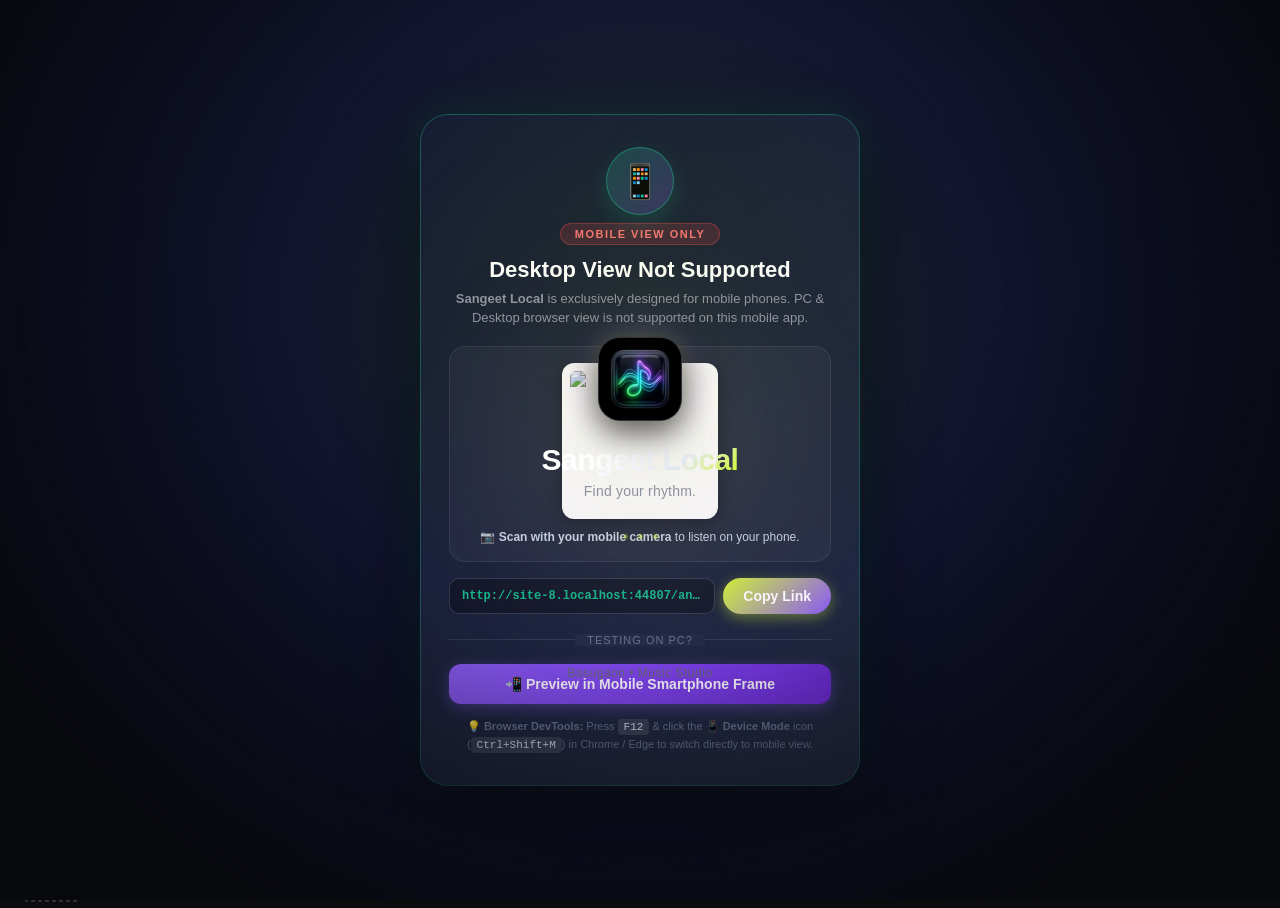
==== android-apk-project/app/src/main/assets/index.html @ 34d5d54e "feat(v2.0.0): 6s splash once per session, android media notification drawer, white timing bar, red b" ====
<!DOCTYPE html>
<html lang="en">

<head>
    <meta charset="UTF-8">
    <meta name="viewport" content="width=device-width, initial-scale=1.0">
    <title>Sangeet Local - Regional Music Player</title>
    <link rel="icon" type="image/png" href="icons/icon-192.png?v=10.0">
    <link rel="apple-touch-icon" href="icons/icon-192.png?v=10.0">
    <link rel="stylesheet" href="css/style.css?v=10.0">
    <link rel="manifest" href="manifest.json">
    <script>
        // Force refresh service worker caches immediately
        if ('serviceWorker' in navigator) {
            navigator.serviceWorker.getRegistrations().then(function (registrations) {
                for (var r of registrations) {
                    r.update();
                }
            });
        }
        // If splash was already shown once in this session, skip it completely
        if (sessionStorage.getItem("sangeet_splash_shown") === "true") {
            document.documentElement.classList.add("skip-splash");
        }
        // Immediate detection if running as Android APK
        (function () {
            var ua = navigator.userAgent || "";
            var isApk = ua.indexOf("SangeetLocalApp") !== -1 || window.location.href.indexOf("appassets.androidplatform.net") !== -1;
            if (isApk) {
                document.documentElement.classList.add("is-android-apk");
                window.addEventListener("DOMContentLoaded", function () {
                    document.body.classList.add("is-android-app");
                    var blocker = document.getElementById("desktopBlocker");
                    if (blocker) blocker.remove();
                });
            }
        })();
    </script>
</head>

<body class="theme-dark">

    <!-- ================= MODERN MINIMALIST SPLASH SCREEN ================= -->
    <div id="appSplashScreen" class="app-splash-screen" role="dialog" aria-modal="true"
        aria-label="Loading Sangeet Local">
        <div class="splash-ambient-glow glow-center"></div>

        <div class="splash-content">
            <!-- Sleek App Icon with Radiant Aura -->
            <div class="splash-logo-wrap">
                <div class="splash-logo-halo"></div>
                <div class="splash-logo-card">
                    <img src="icons/icon-192.png" alt="Sangeet Local" class="splash-app-icon" onerror="this.onerror=null; this.src='icons/icon-192.png';">
                </div>
            </div>

            <!-- App Title & Modern Subtitle -->
            <div class="splash-brand-group">
                <h1 class="splash-app-title">
                    <span class="splash-title-text">Sangeet Local</span>
                </h1>
                <p class="splash-tagline">Find your rhythm.</p>
            </div>

            <!-- Minimalist Pulse Loader -->
            <div class="splash-loader-area">
                <div class="splash-pulse-dots" aria-label="Loading Indicator">
                    <span class="p-dot p1"></span>
                    <span class="p-dot p2"></span>
                    <span class="p-dot p3"></span>
                </div>
            </div>

            <!-- Footer Location -->
            <div class="splash-footer">
                <div class="splash-location">Basugaon • Music Studio</div>
            </div>
        </div>
    </div>

    <!-- Floating button to exit simulated phone view on PC -->
    <button class="exit-frame-btn" id="btnExitMobileFrame">✕ Close Phone Simulator</button>

    <!-- Top App & Main Content Container -->
    <div class="app-layout">

        <!-- ================= MAIN VIEW ================= -->
        <main class="main-view">

            <!-- Mobile Top Header -->
            <header class="top-nav">
                <!-- Mobile Brand Name: Sangeet Local -->
                <div class="mobile-only-brand">
                    <span style="font-size: 20px;">🎵</span>
                    <span class="mobile-brand-name">Sangeet Local</span>
                </div>

                <div class="search-container">
                    <svg class="search-icon" viewBox="0 0 24 24">
                        <path fill="currentColor"
                            d="M15.5 14h-.79l-.28-.27A6.471 6.471 0 0 0 16 9.5 6.5 6.5 0 1 0 9.5 16c1.61 0 3.09-.59 4.23-1.57l.27.28v.79l5 4.99L20.49 19l-4.99-5zm-6 0C7.01 14 5 11.99 5 9.5S7.01 5 9.5 5 14 7.01 14 9.5 11.99 14 9.5 14z" />
                    </svg>
                    <input type="text" class="search-input" id="globalSearchInput"
                        placeholder="Search songs, artists, albums, or genres...">
                    <button class="search-clear-btn" id="btnSearchClear">✕</button>
                </div>

                <div class="header-actions">
                    <!-- Clean header: Theme and EQ moved to dedicated Menu view -->
                </div>
            </header>

            <!-- Scrollable Content Body -->
            <div class="content-body" id="contentBody">

                <!-- Dynamic Views Swapped by JS:
                     view-home, view-library, view-liked, view-playlist, view-search -->

                <div id="viewContainer">
                    <!-- Populated dynamically via ui.js -->
                </div>

            </div>

        </main>

    </div>

    <!-- ================= MOBILE BOTTOM NAVIGATION BAR ================= -->
    <nav class="mobile-bottom-nav" id="mobileBottomNav">
        <div class="mobile-nav-item active" data-view="home">
            <svg viewBox="0 0 24 24">
                <path fill="currentColor" d="M10 20v-6h4v6h5v-8h3L12 3 2 12h3v8z" />
            </svg>
            <span>Home</span>
        </div>
        <div class="mobile-nav-item" data-view="search">
            <svg viewBox="0 0 24 24">
                <path fill="currentColor"
                    d="M15.5 14h-.79l-.28-.27A6.471 6.471 0 0 0 16 9.5 6.5 6.5 0 1 0 9.5 16c1.61 0 3.09-.59 4.23-1.57l.27.28v.79l5 4.99L20.49 19l-4.99-5zm-6 0C7.01 14 5 11.99 5 9.5S7.01 5 9.5 5 14 7.01 14 9.5 11.99 14 9.5 14z" />
            </svg>
            <span>Search</span>
        </div>
        <div class="mobile-nav-item" data-view="library">
            <svg viewBox="0 0 24 24">
                <path fill="currentColor"
                    d="M4 6H2v14c0 1.1.9 2 2 2h14v-2H4V6zm16-4H8c-1.1 0-2 .9-2 2v12c0 1.1.9 2 2 2h12c1.1 0 2-.9 2-2V4c0-1.1-.9-2-2-2zm0 14H8V4h12v12z" />
            </svg>
            <span>Library</span>
        </div>
        <div class="mobile-nav-item" data-view="liked">
            <svg viewBox="0 0 24 24">
                <path fill="currentColor"
                    d="M12 21.35l-1.45-1.32C5.4 15.36 2 12.28 2 8.5 2 5.42 4.42 3 7.5 3c1.74 0 3.41.81 4.5 2.09C13.09 3.81 14.76 3 16.5 3 19.58 3 22 5.42 22 8.5c0 3.78-3.4 6.86-8.55 11.54L12 21.35z" />
            </svg>
            <span>Liked</span>
        </div>
        <div class="mobile-nav-item" data-view="menu">
            <svg viewBox="0 0 24 24">
                <path fill="currentColor" d="M3 18h18v-2H3v2zm0-5h18v-2H3v2zm0-7v2h18V6H3z" />
            </svg>
            <span>Menu</span>
        </div>
    </nav>

    <!-- ================= BOTTOM PERSISTENT MUSIC PLAYER ================= -->
    <footer class="music-player-bar">

        <!-- Glowing Flowing Sound Wave Ribbon for Mobile View -->
        <div class="mobile-player-wave-wrap" id="mobilePlayerWaveWrap">
            <canvas class="mobile-wave-canvas" id="mobileWaveCanvas" width="400" height="24"></canvas>
            <div class="mobile-wave-beam"></div>
        </div>

        <!-- Player Left: Song Info & Like -->
        <div class="player-left">
            <div class="player-cover-wrap" id="playerCoverWrap">
                <div class="player-cover-glow-ring"></div>
                <img src="data:image/svg+xml,<svg xmlns='http://www.w3.org/2000/svg' width='100' height='100'><rect width='100%' height='100%' fill='%231e293b'/><text x='50%' y='55%' font-size='40' fill='%23fff' text-anchor='middle' dominant-baseline='middle'>♫</text></svg>"
                    alt="Album Cover" class="player-cover" id="playerCoverImg">
            </div>
            <div class="player-info">
                <div class="player-title-row">
                    <div class="player-title" id="playerSongTitle">No song playing</div>
                    <!-- Animated Music Wave Bars (Active when song is playing) -->
                    <div class="mobile-sound-wave" id="mobileSoundWave" title="Music Playing Wave">
                        <span class="sw-bar sw-1"></span>
                        <span class="sw-bar sw-2"></span>
                        <span class="sw-bar sw-3"></span>
                        <span class="sw-bar sw-4"></span>
                        <span class="sw-bar sw-5"></span>
                    </div>
                </div>
                <div class="player-artist" id="playerSongArtist">Select a song from library</div>
            </div>
            <button class="player-like-btn" id="playerLikeBtn" title="Like Song">♥</button>
            <button class="btn-control" id="playerLyricsBtn" title="Show Lyrics"
                style="font-size: 13px; font-weight: 700;">MIC</button>
        </div>

        <!-- Player Center: Playback Controls & Timeline -->
        <div class="player-center">
            <div class="player-controls">
                <button class="btn-control" id="btnShuffle" title="Shuffle (S)">🔀</button>
                <button class="btn-control" id="btnPrevious" title="Previous (P)">⏮</button>
                <button class="btn-play-pause" id="btnPlayPause" title="Play/Pause (Space)">▶</button>
                <button class="btn-control" id="btnNext" title="Next (N)">⏭</button>
                <button class="btn-control" id="btnRepeat" title="Repeat (R)">🔁</button>
            </div>

            <div class="player-progress-row">
                <span class="time-stamp" id="currentTimeText">0:00</span>
                <div class="progress-bar-wrap" id="progressBarWrap">
                    <div class="progress-fill" id="progressFill">
                        <div class="progress-thumb"></div>
                    </div>
                </div>
                <span class="time-stamp" id="totalDurationText">0:00</span>
            </div>
        </div>

        <!-- Player Right: Visualizer, Volume, Speed, Queue, Fullscreen -->
        <div class="player-right">
            <!-- Mini live visualizer -->
            <canvas class="mini-visualizer-canvas" id="miniVisualizerCanvas" width="60" height="24"></canvas>

            <button class="btn-control" id="btnPlaybackSpeed" title="Speed"
                style="font-size: 12px; font-weight: 700; width: 38px;">1.0x</button>

            <button class="btn-control" id="btnQueueToggle" title="Queue">
                <span>📑</span>
                <span id="queueBadge" style="font-size: 10px; margin-left: 2px;"></span>
            </button>

            <!-- Volume Control -->
            <div class="volume-wrap">
                <button class="btn-control" id="btnMute" title="Mute (M)" style="font-size: 16px;">🔊</button>
                <input type="range" class="volume-slider" id="volumeSlider" min="0" max="1" step="0.01" value="0.8">
            </div>

            <!-- Fullscreen Expanded Player -->
            <button class="btn-control" id="btnFullscreenPlayer" title="Fullscreen Now Playing">⛶</button>
        </div>

    </footer>

    <!-- ================= MODALS & DRAWERS ================= -->

    <!-- 1. EQUALIZER MODAL -->
    <div class="modal-overlay" id="equalizerModal">
        <div class="modal-content" style="max-width: 500px;">
            <div class="modal-header">
                <h3 class="modal-title">Audio Equalizer & Sound FX</h3>
                <button class="modal-close-btn" data-close-modal="equalizerModal">✕</button>
            </div>

            <div class="form-group" style="margin-bottom: 24px;">
                <label class="form-label">Presets</label>
                <select class="form-select" id="eqPresetSelect">
                    <option value="Flat">Flat / Standard</option>
                    <option value="Bass Boost">Bass Boost (Heavy Punch)</option>
                    <option value="Treble Boost">Treble Boost (Bright & Crisp)</option>
                    <option value="Indian Classical">Indian Classical / Vocal Warmth</option>
                    <option value="Electronic">Electronic / EDM</option>
                    <option value="Rock">Rock / Live Band</option>
                    <option value="Vocal">Vocal Clarity</option>
                </select>
            </div>

            <!-- 5 Band Sliders -->
            <div
                style="display: flex; justify-content: space-between; align-items: flex-end; height: 180px; padding: 0 16px 20px 16px;">
                <div style="display: flex; flex-direction: column; align-items: center; gap: 8px;">
                    <input type="range" class="volume-slider" id="eqBand0" min="-12" max="12" step="1" value="0"
                        style="writing-mode: bt-lr; -webkit-appearance: slider-vertical; width: 8px; height: 130px;">
                    <span style="font-size: 11px; color: var(--text-dim);">60Hz</span>
                </div>
                <div style="display: flex; flex-direction: column; align-items: center; gap: 8px;">
                    <input type="range" class="volume-slider" id="eqBand1" min="-12" max="12" step="1" value="0"
                        style="writing-mode: bt-lr; -webkit-appearance: slider-vertical; width: 8px; height: 130px;">
                    <span style="font-size: 11px; color: var(--text-dim);">250Hz</span>
                </div>
                <div style="display: flex; flex-direction: column; align-items: center; gap: 8px;">
                    <input type="range" class="volume-slider" id="eqBand2" min="-12" max="12" step="1" value="0"
                        style="writing-mode: bt-lr; -webkit-appearance: slider-vertical; width: 8px; height: 130px;">
                    <span style="font-size: 11px; color: var(--text-dim);">1kHz</span>
                </div>
                <div style="display: flex; flex-direction: column; align-items: center; gap: 8px;">
                    <input type="range" class="volume-slider" id="eqBand3" min="-12" max="12" step="1" value="0"
                        style="writing-mode: bt-lr; -webkit-appearance: slider-vertical; width: 8px; height: 130px;">
                    <span style="font-size: 11px; color: var(--text-dim);">4kHz</span>
                </div>
                <div style="display: flex; flex-direction: column; align-items: center; gap: 8px;">
                    <input type="range" class="volume-slider" id="eqBand4" min="-12" max="12" step="1" value="0"
                        style="writing-mode: bt-lr; -webkit-appearance: slider-vertical; width: 8px; height: 130px;">
                    <span style="font-size: 11px; color: var(--text-dim);">12kHz</span>
                </div>
            </div>

            <div style="display: flex; justify-content: flex-end; margin-top: 16px;">
                <button class="btn-primary" data-close-modal="equalizerModal">Apply</button>
            </div>
        </div>
    </div>

    <!-- 4. QUEUE DRAWER -->
    <div class="modal-overlay" id="queueDrawerModal">
        <div class="modal-content queue-drawer-content">
            <div class="modal-header">
                <h3 class="modal-title">Play Queue</h3>
                <div style="display: flex; gap: 8px;">
                    <button class="btn-secondary" id="btnClearQueue"
                        style="padding: 4px 10px; font-size: 12px;">Clear</button>
                    <button class="modal-close-btn" data-close-modal="queueDrawerModal">✕</button>
                </div>
            </div>

            <div id="queueListContainer"
                style="max-height: 360px; overflow-y: auto; display: flex; flex-direction: column; gap: 6px;">
                <!-- Queue items populated by ui.js -->
            </div>
        </div>
    </div>

    <!-- 5. FULLSCREEN NOW PLAYING OVERLAY (v2.0.0 MOBILE STUDIO) -->
    <div class="fullscreen-player" id="fullscreenPlayer">
        <div class="fs-bg-blur" id="fsBgBlur"></div>
        <div class="fs-ambient-glow"></div>

        <!-- Top Navigation Header -->
        <div class="fs-header">
            <button class="fs-btn-icon" id="btnCloseFullscreen" title="Close Now Playing">
                <svg viewBox="0 0 24 24" width="26" height="26"><path fill="currentColor" d="M7.41 8.59L12 13.17l4.59-4.58L18 10l-6 6-6-6 1.41-1.41z"/></svg>
            </button>
            <div class="fs-header-center">
                <span class="fs-header-tag">PLAYING FROM LIBRARY</span>
                <span class="fs-header-badge" id="fsGenreBadge">🎵 SANGEET v2.0.0</span>
            </div>
            <button class="fs-btn-icon" id="fsBtnOpenEq" title="Audio Equalizer">
                <svg viewBox="0 0 24 24" width="22" height="22"><path fill="currentColor" d="M3 17v2h6v-2H3zM3 5v2h10V5H3zm10 16v-2h8v-2h-8v-2h-2v6h2zM7 9v2H3v2h4v2h2V9H7zm14 4v-2H11v2h10zm-6-4h2V7h4V5h-4V3h-2v6z"/></svg>
            </button>
        </div>

        <!-- Main Content Area -->
        <div class="fs-main-content">
            <!-- Hero Album Artwork Card -->
            <div class="fs-artwork-card" id="fsArtworkCard">
                <div class="fs-artwork-halo"></div>
                <img src="icons/icon-192.png" alt="Album Cover" class="fs-cover-art" id="fsCoverArt">
                <!-- Floating Sound Wave Visualizer on Artwork -->
                <div class="fs-artwork-equalizer" id="fsArtworkEqualizer">
                    <span class="fs-eq-bar bar-1"></span>
                    <span class="fs-eq-bar bar-2"></span>
                    <span class="fs-eq-bar bar-3"></span>
                    <span class="fs-eq-bar bar-4"></span>
                    <span class="fs-eq-bar bar-5"></span>
                    <span class="fs-eq-bar bar-6"></span>
                    <span class="fs-eq-bar bar-7"></span>
                </div>
            </div>

            <!-- Track Info & Heart Row -->
            <div class="fs-info-row">
                <div class="fs-info-text">
                    <h2 class="fs-title" id="fsSongTitle">Song Title</h2>
                    <p class="fs-artist" id="fsSongArtist">Artist Name</p>
                </div>
                <button class="fs-like-btn" id="fsLikeBtn" title="Like Song">♥</button>
            </div>

            <!-- Interactive Scrubber Timeline Deck -->
            <div class="fs-scrubber-deck">
                <div class="fs-progress-wrap" id="fsProgressBarWrap">
                    <div class="fs-progress-fill" id="fsProgressFill">
                        <div class="fs-progress-thumb" id="fsProgressThumb"></div>
                    </div>
                </div>
                <div class="fs-timestamps">
                    <span class="fs-time" id="fsCurrentTimeText">0:00</span>
                    <span class="fs-time" id="fsDurationText">0:00</span>
                </div>
            </div>

            <!-- Master Playback Control Deck -->
            <div class="fs-controls-deck">
                <button class="fs-ctrl-btn fs-btn-subtle" id="fsBtnShuffle" title="Shuffle">
                    <svg viewBox="0 0 24 24" width="22" height="22"><path fill="currentColor" d="M10.59 9.17L5.41 4 4 5.41l5.17 5.17 1.42-1.41zM14.5 4l2.04 2.04L4 18.59 5.41 20 17.96 7.46 20 9.5V4h-5.5zm.33 9.41l-1.41 1.41 3.13 3.13L14.5 20H20v-5.5l-2.04 2.04-3.13-3.13z"/></svg>
                </button>
                <button class="fs-ctrl-btn fs-btn-prev" id="fsBtnPrevious" title="Previous">
                    <svg viewBox="0 0 24 24" width="28" height="28"><path fill="currentColor" d="M6 6h2v12H6zm3.5 6l8.5 6V6z"/></svg>
                </button>
                <button class="fs-ctrl-btn fs-btn-play-hero" id="fsBtnPlayPause" title="Play/Pause">
                    <span class="fs-play-icon">▶</span>
                </button>
                <button class="fs-ctrl-btn fs-btn-next" id="fsBtnNext" title="Next">
                    <svg viewBox="0 0 24 24" width="28" height="28"><path fill="currentColor" d="M6 18l8.5-6L6 6v12zM16 6v12h2V6h-2z"/></svg>
                </button>
                <button class="fs-ctrl-btn fs-btn-subtle" id="fsBtnRepeat" title="Repeat">
                    <svg viewBox="0 0 24 24" width="22" height="22"><path fill="currentColor" d="M7 7h10v3l4-4-4-4v3H5v6h2V7zm10 10H7v-3l-4 4 4 4v-3h12v-6h-2v4z"/></svg>
                </button>
            </div>

            <!-- Bottom Actions Bar: Speed, Lyrics, Queue, Volume -->
            <div class="fs-actions-bar">
                <button class="fs-action-pill" id="fsBtnSpeed" title="Speed">
                    <span>⚡</span>
                    <span id="fsSpeedText">1.0x</span>
                </button>
                <button class="fs-action-pill" id="fsBtnLyricsToggle" title="Lyrics">
                    <span>🎤</span>
                    <span>Lyrics</span>
                </button>
                <button class="fs-action-pill" id="fsBtnQueueToggle" title="Queue">
                    <span>📑</span>
                    <span>Queue</span>
                </button>
            </div>
        </div>

        <!-- Slide-up Lyrics Sheet Modal inside Fullscreen Player -->
        <div class="fs-lyrics-sheet" id="fsLyricsSheet">
            <div class="fs-lyrics-sheet-handle" id="fsLyricsSheetHandle"></div>
            <div class="fs-lyrics-header">
                <h3>Song Lyrics</h3>
                <button class="fs-lyrics-close" id="btnCloseLyricsSheet">✕</button>
            </div>
            <div class="fs-lyrics-scroll">
                <div class="fs-lyrics-text" id="fsLyricsText">No lyrics available for this song.</div>
            </div>
        </div>

        <canvas class="fs-visualizer-canvas" id="fsVisualizerCanvas"></canvas>
    </div>

    <!-- 6. MOBILE CONNECT QR CODE MODAL -->
    <div class="modal-overlay" id="mobileConnectModal">
        <div class="modal-content" style="max-width: 440px; text-align: center;">
            <div class="modal-header">
                <h3 class="modal-title" style="display: flex; align-items: center; gap: 8px;">
                    <span>📱</span>
                    <span>Open on Mobile Phone</span>
                </h3>
                <button class="modal-close-btn" data-close-modal="mobileConnectModal">✕</button>
            </div>

            <!-- Mode description -->
            <div
                style="background: rgba(16, 185, 129, 0.1); border: 1px solid rgba(16, 185, 129, 0.25); border-radius: var(--radius-md); padding: 12px; margin-bottom: 18px; text-align: left; font-size: 13px;">
                <div style="font-weight: 700; color: var(--primary); margin-bottom: 4px;">📶 Method 1: On Same Home
                    Wi-Fi</div>
                <div style="color: var(--text-muted);">Connect your phone to the same Wi-Fi and scan the QR code below:
                </div>
            </div>

            <!-- QR Code Box -->
            <div
                style="background: #ffffff; padding: 14px; border-radius: 12px; display: inline-block; margin-bottom: 16px; box-shadow: 0 8px 24px rgba(0,0,0,0.5);">
                <img id="mobileQrCodeImg" src="" alt="Mobile Link QR Code"
                    style="width: 180px; height: 180px; display: block; border-radius: 6px;">
            </div>

            <!-- URL Box with Copy Button -->
            <div style="display: flex; gap: 8px; margin-bottom: 20px;">
                <input type="text" class="form-input" id="mobileUrlInput" readonly
                    style="font-family: monospace; font-weight: 700; text-align: center; font-size: 14px; color: var(--primary);">
                <button class="btn-primary" id="btnCopyMobileUrl" style="white-space: nowrap;">Copy Link</button>
            </div>

            <!-- Mobile Data / Outside Wi-Fi Guide -->
            <div
                style="background: rgba(255, 255, 255, 0.04); border: 1px solid var(--border-color); border-radius: 10px; padding: 14px; font-size: 12px; color: var(--text-main); text-align: left; line-height: 1.6; margin-bottom: 14px;">
                <div style="font-weight: 700; color: #f59e0b; margin-bottom: 4px;">🌐 Method 2: On Mobile Data (4G / 5G
                    / Anywhere)</div>
                <div style="color: var(--text-muted); margin-bottom: 6px;">If your phone is NOT on the same Wi-Fi:</div>
                <ol style="margin-left: 18px; color: var(--text-muted);">
                    <li>On PC, double-click: <code
                            style="color: var(--primary); font-weight: 700;">start-mobile-internet.bat</code></li>
                    <li>It generates a free worldwide link: <code
                            style="color: #60a5fa;">https://*.trycloudflare.com</code></li>
                    <li>Open that link on your phone over Mobile Data!</li>
                </ol>
            </div>

            <div
                style="background: rgba(255, 255, 255, 0.03); border-radius: 8px; padding: 10px; font-size: 11px; color: var(--text-dim); text-align: left; line-height: 1.5;">
                💡 <strong>PWA Install:</strong> In Safari tap <em>Share &rarr; Add to Home Screen</em>, or in Chrome
                tap <em>Install App</em> to use Sangeet like a native mobile app!
            </div>
        </div>
    </div>

    <!-- 7. SONG DETAILS BOTTOM SHEET (MOBILE VIEW) -->
    <div class="modal-overlay song-details-sheet-overlay" id="songDetailsModal">
        <div class="modal-content song-details-card">
            <div class="details-drag-handle"></div>
            <div class="song-details-header">
                <div class="details-cover-wrap">
                    <img src="icons/icon-192.png" id="detailsCoverImg" alt="Album Art" class="details-cover-img"
                        onerror="this.onerror=null; this.src='icons/icon-192.png';">
                    <button class="details-play-fab" id="btnDetailsPlayFab" title="Play">▶</button>
                </div>
                <div class="details-header-meta">
                    <h3 class="details-song-title" id="detailsSongTitle">Song Title</h3>
                    <p class="details-song-artist" id="detailsSongArtist">Artist Name</p>
                    <div class="details-badges-row">
                        <span class="details-pill" id="detailsGenreBadge">Genre</span>
                        <span class="details-pill" id="detailsDurationBadge">0:00</span>
                    </div>
                </div>
                <button class="modal-close-btn" data-close-modal="songDetailsModal">✕</button>
            </div>
            
            <div class="song-details-grid">
                <div class="detail-item">
                    <span class="detail-label">Album</span>
                    <span class="detail-value" id="detailsAlbumText">-</span>
                </div>
                <div class="detail-item">
                    <span class="detail-label">Year / Released</span>
                    <span class="detail-value" id="detailsYearText">-</span>
                </div>
                <div class="detail-item">
                    <span class="detail-label">Format</span>
                    <span class="detail-value" id="detailsFormatText">MP3 Audio</span>
                </div>
                <div class="detail-item">
                    <span class="detail-label">File Size</span>
                    <span class="detail-value" id="detailsSizeText">-</span>
                </div>
            </div>

            <div class="song-details-actions">
                <button class="btn-primary details-action-btn" id="btnDetailsPlayNow">
                    <span>▶ Play Now</span>
                </button>
                <button class="btn-secondary details-action-btn" id="btnDetailsLike">
                    <span id="detailsLikeHeart">♥</span> <span id="detailsLikeLabel">Like</span>
                </button>
                <button class="btn-secondary details-action-btn" id="btnDetailsAddToQueue">
                    <span>📑 Add to Queue</span>
                </button>
            </div>
        </div>
    </div>

    <!-- ================= DESKTOP PC BLOCKER OVERLAY ================= -->
    <!-- Displayed ONLY on Desktop PC screens (> 768px). Blocks desktop view since GitHub App is exclusively mobile view! -->
    <div id="desktopBlocker" class="desktop-blocker">
        <div class="blocker-card">
            <div class="blocker-header">
                <div class="blocker-icon-wrap">
                    <span style="font-size: 34px;">📱</span>
                </div>
                <span class="blocker-badge">MOBILE VIEW ONLY</span>
            </div>

            <h2 class="blocker-title">Desktop View Not Supported</h2>
            <p class="blocker-subtitle">
                <strong>Sangeet Local</strong> is exclusively designed for mobile phones. PC & Desktop browser view is
                not supported on this mobile app.
            </p>

            <!-- QR Code Box -->
            <div class="blocker-qr-card">
                <div class="blocker-qr-wrap">
                    <img id="blockerQrCodeImg"
                        src="https://api.qrserver.com/v1/create-qr-code/?size=180x180&data=https%3A%2F%2Fprg-git.github.io%2Fsangeet-local%2F"
                        alt="Scan QR Code to open on mobile" class="blocker-qr-img">
                </div>
                <div class="blocker-qr-text">
                    📷 <strong>Scan with your mobile camera</strong> to listen on your phone.
                </div>
            </div>

            <!-- Direct Link Copy -->
            <div class="blocker-url-row">
                <input type="text" id="blockerMobileUrlInput" class="blocker-url-input"
                    value="https://prg-git.github.io/sangeet-local/" readonly>
                <button type="button" class="btn-primary" id="btnCopyBlockerUrl" style="white-space: nowrap;">Copy
                    Link</button>
            </div>

            <div class="blocker-divider">
                <span>Testing on PC?</span>
            </div>

            <button type="button" class="blocker-btn-simulator" id="btnLaunchMobileFrame">
                <span>📲 Preview in Mobile Smartphone Frame</span>
            </button>

            <div class="blocker-hint">
                💡 <strong>Browser DevTools:</strong> Press <kbd>F12</kbd> & click the <strong>📱 Device Mode</strong>
                icon (<kbd>Ctrl+Shift+M</kbd>) in Chrome / Edge to switch directly to mobile view.
            </div>
        </div>
    </div>

    <!-- Toast Notification Container -->
    <div class="toast-container" id="toastContainer"></div>

    <!-- Scripts -->
    <script src="js/db.js?v=10.0"></script>
    <script src="js/id3.js?v=10.0"></script>
    <script src="js/synth.js?v=10.0"></script>
    <script src="js/audio.js?v=10.0"></script>
    <script src="js/ui.js?v=10.0"></script>
    <script src="js/app.js?v=10.0"></script>

    <script>
        // Splash screen handler: 6 seconds duration on initial launch; never shown again in this session
        (function () {
            var splash = document.getElementById("appSplashScreen");
            if (!splash) return;
            if (sessionStorage.getItem("sangeet_splash_shown") === "true") {
                splash.remove();
                return;
            }
            function dismissSplash() {
                var s = document.getElementById("appSplashScreen");
                if (s && !s.classList.contains("splash-fade-out")) {
                    s.classList.add("splash-fade-out");
                    sessionStorage.setItem("sangeet_splash_shown", "true");
                    setTimeout(function () {
                        if (s && s.parentNode) {
                            s.style.display = "none";
                            s.parentNode.removeChild(s);
                        }
                    }, 300);
                }
            }
            setTimeout(dismissSplash, 6000);
        })();
    </script>

</body>

</html>
---- android-apk-project/app/src/main/assets/css/style.css ----
/* ==========================================================================
   SANGEET - JioSaavn & Gaana Inspired Personal Music Studio Styles
   ========================================================================== */

:root {
    /* Ultra-Modern Electric Lime & Matte Obsidian Theme (Inspired by Modern Audio Design) */
    --primary: #d4f82c;
    --primary-hover: #c2e524;
    --primary-glow: rgba(212, 248, 44, 0.4);
    --accent: #8b5cf6;
    --accent-glow: rgba(139, 92, 246, 0.4);
    --bg-main: #0c0d10;
    --bg-sidebar: #090a0d;
    --bg-card: rgba(22, 23, 27, 0.75);
    --bg-card-hover: rgba(30, 32, 38, 0.9);
    --bg-player: rgba(18, 19, 23, 0.96);
    --text-main: #f8fafc;
    --text-muted: #8e929e;
    --text-dim: #64748b;
    --border-color: rgba(255, 255, 255, 0.08);
    --card-shadow: 0 10px 30px rgba(0, 0, 0, 0.45);
    --sidebar-width: 260px;
    --player-height: 90px;
    --radius-sm: 8px;
    --radius-md: 14px;
    --radius-lg: 20px;
    --radius-full: 9999px;
    --font: -apple-system, BlinkMacSystemFont, 'Segoe UI', Roboto, 'SF Pro Display', Inter, sans-serif;
    --transition: all 0.25s cubic-bezier(0.4, 0, 0.2, 1);
}

/* 1. Dark Theme Variant (Default - Ultra-Modern Electric Lime & Matte Obsidian) */
body.theme-dark {
    --primary: #d4f82c;
    --primary-hover: #c2e524;
    --primary-glow: rgba(212, 248, 44, 0.4);
    --accent: #8b5cf6;
    --accent-glow: rgba(139, 92, 246, 0.4);
    --bg-main: #0c0d10;
    --bg-sidebar: #090a0d;
    --bg-card: rgba(22, 23, 27, 0.75);
    --bg-card-hover: rgba(30, 32, 38, 0.9);
    --bg-player: rgba(18, 19, 23, 0.96);
    --text-main: #f8fafc;
    --text-muted: #8e929e;
    --text-dim: #64748b;
    --border-color: rgba(255, 255, 255, 0.08);
}

/* 2. White (Clean Light) Theme Variant */
body.theme-white {
    --primary: #059669;
    --primary-hover: #047857;
    --primary-glow: rgba(5, 150, 105, 0.25);
    --accent: #0284c7;
    --bg-main: #f8fafc;
    --bg-sidebar: #ffffff;
    --bg-card: #ffffff;
    --bg-card-hover: #f1f5f9;
    --bg-player: rgba(255, 255, 255, 0.98);
    --text-main: #0f172a;
    --text-muted: #475569;
    --text-dim: #94a3b8;
    --border-color: rgba(0, 0, 0, 0.08);
    --card-shadow: 0 4px 18px rgba(0, 0, 0, 0.06);
}

body.theme-white .top-nav {
    background: rgba(255, 255, 255, 0.95);
    border-bottom: 1px solid rgba(0, 0, 0, 0.08);
}

body.theme-white .search-input {
    background: #f1f5f9;
    color: #0f172a;
    border-color: rgba(0, 0, 0, 0.1);
}

body.theme-white .btn-secondary,
body.theme-white .theme-dropdown {
    background: #f1f5f9;
    color: #0f172a;
    border-color: rgba(0, 0, 0, 0.12);
}

body.theme-white .theme-dropdown option {
    background: #ffffff;
    color: #0f172a;
}

body.theme-white .modal-content {
    background: #ffffff;
    color: #0f172a;
    border: 1px solid rgba(0, 0, 0, 0.1);
    box-shadow: 0 20px 50px rgba(0, 0, 0, 0.15);
}

body.theme-white .form-input,
body.theme-white .form-textarea,
body.theme-white .form-select {
    background: #f8fafc;
    color: #0f172a;
    border-color: rgba(0, 0, 0, 0.15);
}

body.theme-white .mobile-bottom-nav {
    background: rgba(255, 255, 255, 0.98);
    border-top: 1px solid rgba(0, 0, 0, 0.08);
}

body.theme-white .music-player-bar {
    background: rgba(255, 255, 255, 0.98);
    border-top: 1px solid rgba(0, 0, 0, 0.08);
    box-shadow: 0 -4px 20px rgba(0, 0, 0, 0.06);
}

body.theme-white .hero-banner {
    background: linear-gradient(135deg, rgba(5, 150, 105, 0.15) 0%, #ffffff 100%);
    border-color: rgba(0, 0, 0, 0.08);
}

body.theme-white .hero-title {
    color: #0f172a;
}

body.theme-white .toast {
    background: #ffffff;
    color: #0f172a;
    border: 1px solid rgba(0, 0, 0, 0.1);
    box-shadow: 0 10px 25px rgba(0, 0, 0, 0.1);
}

body.theme-white .pill {
    background: #e2e8f0;
    color: #475569;
    border-color: rgba(0, 0, 0, 0.08);
}

body.theme-white .pill.active {
    background: var(--primary);
    color: #ffffff;
}

/* 3. Midnight Violet Theme Variant */
body.theme-violet {
    --primary: #8b5cf6;
    --primary-hover: #7c3aed;
    --primary-glow: rgba(139, 92, 246, 0.4);
    --accent: #ec4899;
    --bg-main: #0d0b18;
    --bg-sidebar: #080611;
    --bg-card: rgba(27, 21, 46, 0.65);
    --bg-card-hover: rgba(38, 30, 64, 0.85);
    --bg-player: rgba(13, 11, 24, 0.95);
    --text-main: #f8fafc;
    --text-muted: #94a3b8;
}

* {
    margin: 0;
    padding: 0;
    box-sizing: border-box;
    font-family: var(--font);
    -webkit-font-smoothing: antialiased;
}

body {
    background-color: var(--bg-main);
    background-image: 
        radial-gradient(circle at 15% 10%, rgba(139, 92, 246, 0.08) 0%, transparent 45%),
        radial-gradient(circle at 85% 90%, rgba(6, 182, 212, 0.07) 0%, transparent 50%);
    background-attachment: fixed;
    color: var(--text-main);
    overflow: hidden;
    height: 100vh;
    display: flex;
    flex-direction: column;
    user-select: none;
}

/* Custom Scrollbars */
::-webkit-scrollbar {
    width: 8px;
    height: 8px;
}

::-webkit-scrollbar-track {
    background: transparent;
}

::-webkit-scrollbar-thumb {
    background: rgba(255, 255, 255, 0.15);
    border-radius: var(--radius-full);
}

::-webkit-scrollbar-thumb:hover {
    background: rgba(255, 255, 255, 0.3);
}

/* App Container Layout */
.app-layout {
    display: flex;
    flex: 1;
    height: calc(100vh - var(--player-height));
    overflow: hidden;
    position: relative;
}

/* ==========================================================================
   SIDEBAR
   ========================================================================== */
.sidebar {
    width: var(--sidebar-width);
    background: var(--bg-sidebar);
    border-right: 1px solid var(--border-color);
    display: flex;
    flex-direction: column;
    flex-shrink: 0;
    padding: 24px 16px;
    overflow-y: auto;
    z-index: 10;
}

.brand {
    display: flex;
    align-items: center;
    gap: 12px;
    padding: 0 8px 24px 8px;
}

.brand-icon {
    width: 38px;
    height: 38px;
    background: linear-gradient(135deg, var(--primary), var(--accent));
    border-radius: var(--radius-md);
    display: flex;
    align-items: center;
    justify-content: center;
    font-size: 20px;
    box-shadow: 0 4px 12px var(--primary-glow);
}

.brand-text h1 {
    font-size: 19px;
    font-weight: 700;
    letter-spacing: -0.5px;
    background: linear-gradient(to right, #ffffff, var(--accent));
    -webkit-background-clip: text;
    -webkit-text-fill-color: transparent;
}

.brand-text span {
    font-size: 11px;
    color: var(--text-muted);
    font-weight: 500;
}

.admin-badge {
    display: none !important;
}

.sidebar {
    display: none !important;
}

.mobile-only-brand {
    display: flex !important;
    align-items: center;
    gap: 6px;
    flex-shrink: 0;
}

.nav-section {
    margin-bottom: 24px;
}

.nav-title {
    font-size: 11px;
    text-transform: uppercase;
    letter-spacing: 1px;
    color: var(--text-dim);
    padding: 0 12px 10px 12px;
    font-weight: 700;
}

.nav-list {
    list-style: none;
    display: flex;
    flex-direction: column;
    gap: 4px;
}

.nav-item {
    display: flex;
    align-items: center;
    gap: 14px;
    padding: 10px 14px;
    border-radius: var(--radius-md);
    color: var(--text-muted);
    cursor: pointer;
    font-size: 14px;
    font-weight: 500;
    transition: var(--transition);
}

.nav-item:hover {
    color: var(--text-main);
    background: rgba(255, 255, 255, 0.05);
}

.nav-item.active {
    color: var(--primary);
    background: rgba(16, 185, 129, 0.12);
    font-weight: 600;
}

body.theme-white .nav-item.active {
    background: rgba(5, 150, 105, 0.12);
}

body.theme-violet .nav-item.active {
    background: rgba(139, 92, 246, 0.12);
}

.nav-item svg {
    width: 20px;
    height: 20px;
    fill: currentColor;
}

.badge-count {
    margin-left: auto;
    font-size: 11px;
    background: rgba(255, 255, 255, 0.1);
    padding: 2px 8px;
    border-radius: var(--radius-full);
    color: var(--text-muted);
}

.playlist-header-btn {
    display: flex;
    align-items: center;
    justify-content: space-between;
    padding: 0 12px 8px 12px;
}

.btn-icon-tiny {
    background: none;
    border: none;
    color: var(--text-muted);
    cursor: pointer;
    font-size: 18px;
    transition: var(--transition);
}

.btn-icon-tiny:hover {
    color: var(--primary);
    transform: scale(1.15);
}

.storage-badge {
    margin-top: auto;
    background: rgba(255, 255, 255, 0.03);
    border: 1px solid var(--border-color);
    border-radius: var(--radius-md);
    padding: 12px;
    font-size: 11px;
    color: var(--text-muted);
}

.storage-progress {
    height: 4px;
    background: rgba(255, 255, 255, 0.1);
    border-radius: var(--radius-full);
    margin: 8px 0 4px 0;
    overflow: hidden;
}

.storage-progress-bar {
    height: 100%;
    width: 15%;
    background: var(--primary);
    border-radius: var(--radius-full);
}

/* ==========================================================================
   MAIN CONTENT AREA
   ========================================================================== */
.main-view {
    flex: 1;
    display: flex;
    flex-direction: column;
    overflow: hidden;
    position: relative;
    background: radial-gradient(circle at top right, rgba(16, 185, 129, 0.08), transparent 40%),
        linear-gradient(180deg, rgba(23, 32, 48, 0.3) 0%, transparent 100%);
}

body.theme-white .main-view {
    background: radial-gradient(circle at top right, rgba(5, 150, 105, 0.05), transparent 40%),
        linear-gradient(180deg, #f8fafc 0%, #f1f5f9 100%);
}

body.theme-violet .main-view {
    background: radial-gradient(circle at top right, rgba(139, 92, 246, 0.08), transparent 40%),
        linear-gradient(180deg, rgba(27, 21, 46, 0.3) 0%, transparent 100%);
}

/* Top App Header */
.top-nav {
    height: 72px;
    padding: 0 28px;
    display: flex;
    align-items: center;
    justify-content: space-between;
    gap: 20px;
    background: rgba(11, 15, 23, 0.7);
    backdrop-filter: blur(12px);
    border-bottom: 1px solid var(--border-color);
    z-index: 5;
    flex-shrink: 0;
}

.nav-history-btns {
    display: flex;
    gap: 8px;
}

.btn-circle {
    width: 36px;
    height: 36px;
    border-radius: 50%;
    background: rgba(255, 255, 255, 0.06);
    border: 1px solid var(--border-color);
    color: var(--text-main);
    display: flex;
    align-items: center;
    justify-content: center;
    cursor: pointer;
    transition: var(--transition);
}

.btn-circle:hover {
    background: rgba(255, 255, 255, 0.12);
}

.search-container {
    flex: 1;
    max-width: 480px;
    position: relative;
}

.search-icon {
    position: absolute;
    left: 14px;
    top: 50%;
    transform: translateY(-50%);
    color: var(--text-dim);
    pointer-events: none;
    width: 18px;
    height: 18px;
}

.search-input {
    width: 100%;
    height: 42px;
    background: rgba(255, 255, 255, 0.06);
    border: 1px solid var(--border-color);
    border-radius: var(--radius-full);
    padding: 0 40px 0 44px;
    color: var(--text-main);
    font-size: 14px;
    outline: none;
    transition: var(--transition);
}

.search-input:focus {
    background: rgba(255, 255, 255, 0.1);
    border-color: var(--primary);
    box-shadow: 0 0 0 3px var(--primary-glow);
}

.search-clear-btn {
    position: absolute;
    right: 14px;
    top: 50%;
    transform: translateY(-50%);
    background: none;
    border: none;
    color: var(--text-dim);
    cursor: pointer;
    font-size: 16px;
    display: none;
}

.search-clear-btn.visible {
    display: block;
}

.header-actions {
    display: flex;
    align-items: center;
    gap: 12px;
}

/* Primary Action Buttons */
.btn-primary {
    background: linear-gradient(135deg, var(--primary), var(--accent));
    color: #ffffff;
    border: none;
    padding: 10px 20px;
    border-radius: var(--radius-full);
    font-size: 14px;
    font-weight: 600;
    cursor: pointer;
    display: flex;
    align-items: center;
    gap: 8px;
    box-shadow: 0 4px 14px var(--primary-glow);
    transition: var(--transition);
}

.btn-primary:hover {
    transform: translateY(-2px);
    box-shadow: 0 6px 20px var(--primary-glow);
    filter: brightness(1.08);
}

.btn-primary:active {
    transform: translateY(0);
}

.btn-secondary {
    background: rgba(255, 255, 255, 0.08);
    color: var(--text-main);
    border: 1px solid var(--border-color);
    padding: 9px 18px;
    border-radius: var(--radius-full);
    font-size: 14px;
    font-weight: 500;
    cursor: pointer;
    display: flex;
    align-items: center;
    gap: 8px;
    transition: var(--transition);
}

.btn-secondary:hover {
    background: rgba(255, 255, 255, 0.14);
}

.theme-dropdown {
    background: rgba(255, 255, 255, 0.06);
    border: 1px solid var(--border-color);
    color: var(--text-main);
    padding: 8px 14px;
    border-radius: var(--radius-full);
    font-size: 13px;
    outline: none;
    cursor: pointer;
}

.theme-dropdown option {
    background: #1e293b;
    color: #fff;
}

/* Content Scrollable Body */
.content-body {
    flex: 1;
    min-height: 0;
    overflow-y: auto;
    -webkit-overflow-scrolling: touch;
    touch-action: pan-y;
    padding: 28px;
    scroll-behavior: smooth;
}

/* Category Filter Pills */
.filter-pills {
    display: flex;
    gap: 10px;
    margin-bottom: 24px;
    overflow-x: auto;
    -webkit-overflow-scrolling: touch;
    touch-action: pan-x;
    padding-bottom: 4px;
}

.pill {
    background: rgba(255, 255, 255, 0.06);
    border: 1px solid var(--border-color);
    padding: 7px 16px;
    border-radius: var(--radius-full);
    font-size: 13px;
    color: var(--text-muted);
    cursor: pointer;
    white-space: nowrap;
    transition: var(--transition);
}

.pill:hover {
    color: var(--text-main);
    background: rgba(255, 255, 255, 0.12);
}

.pill.active {
    background: var(--primary);
    border-color: var(--primary);
    color: #ffffff;
    font-weight: 600;
    box-shadow: 0 2px 10px var(--primary-glow);
}

/* ==========================================================================
   HERO BANNER (JioSaavn / Gaana Spotlight)
   ========================================================================== */
.hero-banner {
    background: linear-gradient(135deg, rgba(16, 185, 129, 0.25) 0%, rgba(15, 23, 42, 0.8) 100%);
    border: 1px solid var(--border-color);
    border-radius: var(--radius-lg);
    padding: 32px;
    display: flex;
    align-items: center;
    justify-content: space-between;
    margin-bottom: 36px;
    position: relative;
    overflow: hidden;
    box-shadow: var(--card-shadow);
    background-size: cover !important;
    background-position: center !important;
}

body.theme-white .hero-banner {
    background: linear-gradient(135deg, rgba(5, 150, 105, 0.12) 0%, #ffffff 100%);
}

body.theme-violet .hero-banner {
    background: linear-gradient(135deg, rgba(139, 92, 246, 0.25) 0%, rgba(15, 10, 30, 0.8) 100%);
}

.hero-banner::after {
    content: '';
    position: absolute;
    right: -60px;
    bottom: -60px;
    width: 240px;
    height: 240px;
    background: radial-gradient(circle, var(--primary-glow), transparent 70%);
    pointer-events: none;
}

.hero-content {
    max-width: 60%;
    z-index: 2;
}

.hero-tag {
    font-size: 12px;
    font-weight: 700;
    text-transform: uppercase;
    letter-spacing: 1.5px;
    color: var(--accent);
    margin-bottom: 8px;
    display: flex;
    align-items: center;
    gap: 6px;
}

.hero-title {
    font-size: 32px;
    font-weight: 800;
    line-height: 1.2;
    margin-bottom: 12px;
}

.hero-desc {
    color: var(--text-muted);
    font-size: 14px;
    line-height: 1.5;
    margin-bottom: 20px;
}

.hero-actions {
    display: flex;
    gap: 12px;
}

.hero-art-stack {
    display: flex;
    align-items: center;
    gap: 12px;
    z-index: 2;
}

.hero-art-img {
    width: 140px;
    height: 140px;
    border-radius: var(--radius-md);
    object-fit: cover;
    box-shadow: 0 10px 30px rgba(0, 0, 0, 0.6);
    transition: var(--transition);
}

.hero-art-img:hover {
    transform: scale(1.05) rotate(2deg);
}

/* Section Titles */
.section-header {
    display: flex;
    align-items: center;
    justify-content: space-between;
    margin-bottom: 18px;
}

.section-title {
    font-size: 20px;
    font-weight: 700;
    letter-spacing: -0.3px;
}

.section-more-link {
    font-size: 13px;
    color: var(--text-muted);
    text-decoration: none;
    font-weight: 600;
    cursor: pointer;
    transition: var(--transition);
}

.section-more-link:hover {
    color: var(--primary);
}

/* ==========================================================================
   CARDS & GRIDS
   ========================================================================== */
.cards-grid {
    display: grid;
    grid-template-columns: repeat(auto-fill, minmax(180px, 1fr));
    gap: 20px;
    margin-bottom: 36px;
}

.song-card {
    background: var(--bg-card);
    border: 1px solid var(--border-color);
    border-radius: var(--radius-md);
    padding: 14px;
    transition: var(--transition);
    cursor: pointer;
    position: relative;
    display: flex;
    flex-direction: column;
}

.song-card:hover {
    background: var(--bg-card-hover);
    transform: translateY(-4px);
    box-shadow: 0 12px 28px rgba(0, 0, 0, 0.4);
    border-color: rgba(255, 255, 255, 0.15);
}

.card-art-wrap {
    width: 100%;
    aspect-ratio: 1/1;
    border-radius: var(--radius-sm);
    overflow: hidden;
    position: relative;
    margin-bottom: 12px;
    background: #1e293b;
}

.card-art {
    width: 100%;
    height: 100%;
    object-fit: cover;
    transition: var(--transition);
}

.song-card:hover .card-art {
    transform: scale(1.05);
}

/* Play Overlay Button on Card */
.card-play-overlay {
    position: absolute;
    right: 10px;
    bottom: 10px;
    width: 44px;
    height: 44px;
    border-radius: 50%;
    background: var(--primary);
    color: #fff;
    display: flex;
    align-items: center;
    justify-content: center;
    box-shadow: 0 4px 14px var(--primary-glow);
    opacity: 0;
    transform: translateY(8px);
    transition: var(--transition);
}

.song-card:hover .card-play-overlay {
    opacity: 1;
    transform: translateY(0);
}

.card-play-overlay:hover {
    transform: scale(1.1) !important;
}

.card-title {
    font-size: 14px;
    font-weight: 600;
    white-space: nowrap;
    overflow: hidden;
    text-overflow: ellipsis;
    margin-bottom: 4px;
}

.card-artist {
    font-size: 12px;
    color: var(--text-muted);
    white-space: nowrap;
    overflow: hidden;
    text-overflow: ellipsis;
    margin-bottom: 8px;
}

.card-meta {
    margin-top: auto;
    display: flex;
    align-items: center;
    justify-content: space-between;
    font-size: 11px;
    color: var(--text-dim);
}

/* Action button inside card */
.card-menu-btn {
    background: none;
    border: none;
    color: var(--text-dim);
    cursor: pointer;
    padding: 4px;
    border-radius: 4px;
    transition: var(--transition);
}

.card-menu-btn:hover {
    color: var(--text-main);
    background: rgba(255, 255, 255, 0.1);
}

/* ==========================================================================
   SONG TABLE / LIST VIEW
   ========================================================================== */
.songs-table-wrap {
    background: var(--bg-card);
    border: 1px solid var(--border-color);
    border-radius: var(--radius-md);
    overflow: hidden;
    margin-bottom: 32px;
}

.songs-table {
    width: 100%;
    border-collapse: collapse;
    font-size: 14px;
}

.songs-table th {
    text-align: left;
    padding: 12px 16px;
    font-size: 12px;
    text-transform: uppercase;
    letter-spacing: 0.5px;
    color: var(--text-dim);
    border-bottom: 1px solid var(--border-color);
    font-weight: 600;
}

.songs-table td {
    padding: 10px 16px;
    border-bottom: 1px solid rgba(255, 255, 255, 0.04);
    vertical-align: middle;
}

.songs-table tr {
    transition: var(--transition);
    cursor: pointer;
}

.songs-table tr:hover {
    background: rgba(255, 255, 255, 0.05);
}

.songs-table tr.playing {
    background: rgba(16, 185, 129, 0.12);
}

body.theme-white .songs-table tr.playing {
    background: rgba(5, 150, 105, 0.08);
}

body.theme-violet .songs-table tr.playing {
    background: rgba(139, 92, 246, 0.12);
}

.songs-table tr.playing td.col-title {
    color: var(--primary);
}

.col-num {
    width: 48px;
    text-align: center;
    color: var(--text-dim);
    font-size: 13px;
}

.col-art {
    width: 52px;
}

.row-art {
    width: 42px;
    height: 42px;
    border-radius: var(--radius-sm);
    object-fit: cover;
    background: #1e293b;
    display: block;
}

.col-title {
    font-weight: 600;
    max-width: 250px;
}

.song-title-text {
    white-space: nowrap;
    overflow: hidden;
    text-overflow: ellipsis;
}

.song-artist-sub {
    font-size: 12px;
    color: var(--text-muted);
    font-weight: 400;
    white-space: nowrap;
    overflow: hidden;
    text-overflow: ellipsis;
}

.col-album {
    color: var(--text-muted);
    max-width: 180px;
    white-space: nowrap;
    overflow: hidden;
    text-overflow: ellipsis;
}

.col-duration {
    color: var(--text-dim);
    font-size: 13px;
    width: 80px;
}

.col-actions {
    width: 110px;
    text-align: right;
}

/* Row Action Buttons */
.row-btn {
    background: none;
    border: none;
    color: var(--text-dim);
    cursor: pointer;
    padding: 6px;
    border-radius: 4px;
    transition: var(--transition);
    display: inline-flex;
    align-items: center;
    justify-content: center;
}

.row-btn:hover {
    color: var(--text-main);
    background: rgba(255, 255, 255, 0.1);
}

.row-btn.liked {
    color: #ef4444 !important;
}

/* Animated Equalizer Waves inside Playing Row */
.playing-equalizer-bars {
    display: inline-flex;
    align-items: flex-end;
    gap: 2px;
    height: 14px;
}

.eq-bar {
    width: 3px;
    background: var(--primary);
    border-radius: 1px;
    animation: bounceBar 0.8s ease-in-out infinite alternate;
}

.eq-bar:nth-child(2) {
    animation-delay: 0.2s;
}

.eq-bar:nth-child(3) {
    animation-delay: 0.4s;
}

.eq-bar:nth-child(4) {
    animation-delay: 0.1s;
}

@keyframes bounceBar {
    0% {
        height: 3px;
    }

    100% {
        height: 14px;
    }
}

/* Empty Library State */
.empty-state {
    text-align: center;
    padding: 60px 20px;
    background: var(--bg-card);
    border: 2px dashed var(--border-color);
    border-radius: var(--radius-lg);
    margin: 20px 0;
}

.empty-icon {
    font-size: 48px;
    margin-bottom: 16px;
    color: var(--text-dim);
}

.empty-state h3 {
    font-size: 20px;
    margin-bottom: 8px;
}

.empty-state p {
    color: var(--text-muted);
    font-size: 14px;
    max-width: 400px;
    margin: 0 auto 24px auto;
}

/* ==========================================================================
   BOTTOM PERSISTENT MUSIC PLAYER
   ========================================================================== */
.music-player-bar {
    height: var(--player-height);
    background: var(--bg-player);
    border-top: 1px solid var(--border-color);
    backdrop-filter: blur(20px);
    display: grid;
    grid-template-columns: 320px 1fr 320px;
    align-items: center;
    padding: 0 24px;
    position: relative;
    z-index: 20;
    box-shadow: 0 -8px 24px rgba(0, 0, 0, 0.4);
}

/* Player Left: Current Song Info */
.player-left {
    display: flex;
    align-items: center;
    gap: 14px;
    min-width: 0;
}

.player-cover-wrap {
    width: 58px;
    height: 58px;
    border-radius: 50% !important;
    overflow: hidden !important;
    position: relative;
    flex-shrink: 0;
    box-shadow: 0 4px 12px rgba(0, 0, 0, 0.5);
    background: #1e293b;
}

.player-cover {
    width: 100%;
    height: 100%;
    border-radius: 50% !important;
    object-fit: cover;
    display: block;
}

.player-cover-wrap.spinning {
    animation: vinylSpin 8s linear infinite !important;
    border-radius: 50% !important;
}

@keyframes vinylSpin {
    from {
        transform: rotate(0deg);
    }

    to {
        transform: rotate(360deg);
    }
}

.player-info {
    min-width: 0;
    flex: 1;
    display: flex;
    flex-direction: column;
    overflow: hidden;
    cursor: pointer;
}

.player-title {
    font-size: 14px;
    font-weight: 600;
    white-space: nowrap !important;
    overflow: hidden !important;
    text-overflow: ellipsis !important;
    max-width: 100% !important;
    color: var(--text-main);
}

.player-artist {
    font-size: 12px;
    color: var(--text-muted);
    white-space: nowrap !important;
    overflow: hidden !important;
    text-overflow: ellipsis !important;
    max-width: 100% !important;
}

.player-like-btn {
    background: none;
    border: none;
    color: var(--text-dim);
    cursor: pointer;
    font-size: 18px;
    padding: 6px;
    border-radius: 50%;
    transition: var(--transition);
    display: flex;
    align-items: center;
}

.player-like-btn:hover {
    color: #ef4444;
}

.player-like-btn.liked {
    color: #ef4444;
}

/* Player Center: Controls & Seekbar */
.player-center {
    display: flex;
    flex-direction: column;
    align-items: center;
    gap: 6px;
    max-width: 600px;
    margin: 0 auto;
    width: 100%;
}

.player-controls {
    display: flex;
    align-items: center;
    gap: 16px;
}

.btn-control {
    background: none;
    border: none;
    color: var(--text-muted);
    cursor: pointer;
    font-size: 18px;
    display: flex;
    align-items: center;
    justify-content: center;
    width: 34px;
    height: 34px;
    border-radius: 50%;
    transition: var(--transition);
}

.btn-control:hover {
    color: var(--text-main);
    background: rgba(255, 255, 255, 0.08);
}

.btn-control.active {
    color: var(--primary) !important;
    filter: drop-shadow(0 0 6px var(--primary-glow));
}

.btn-play-pause {
    width: 44px;
    height: 44px;
    border-radius: 50%;
    background: var(--primary);
    color: #ffffff;
    border: none;
    cursor: pointer;
    display: flex;
    align-items: center;
    justify-content: center;
    font-size: 20px;
    box-shadow: 0 4px 14px var(--primary-glow);
    transition: var(--transition);
}

.btn-play-pause:hover {
    transform: scale(1.08);
    filter: brightness(1.1);
}

.btn-play-pause:active {
    transform: scale(0.96);
}

/* Progress Bar / Seek Slider */
.player-progress-row {
    display: flex;
    align-items: center;
    gap: 10px;
    width: 100%;
}

.time-stamp {
    font-size: 11px;
    color: var(--text-dim);
    font-family: monospace;
    width: 40px;
    text-align: center;
}

.progress-bar-wrap {
    flex: 1;
    height: 6px;
    background: rgba(255, 255, 255, 0.12);
    border-radius: var(--radius-full);
    position: relative;
    cursor: pointer;
    transition: height 0.15s ease;
}

.progress-bar-wrap:hover {
    height: 8px;
}

.progress-fill {
    height: 100%;
    width: 0%;
    background: var(--primary);
    border-radius: var(--radius-full);
    position: relative;
    transition: width 0.1s linear;
}

.progress-thumb {
    position: absolute;
    right: -5px;
    top: 50%;
    transform: translateY(-50%) scale(0);
    width: 12px;
    height: 12px;
    border-radius: 50%;
    background: #ffffff;
    box-shadow: 0 2px 6px rgba(0, 0, 0, 0.5);
    transition: transform 0.15s ease;
}

.progress-bar-wrap:hover .progress-thumb {
    transform: translateY(-50%) scale(1);
}

/* Player Right: Volume & Extra Controls */
.player-right {
    display: flex;
    align-items: center;
    justify-content: flex-end;
    gap: 12px;
}

.volume-wrap {
    display: flex;
    align-items: center;
    gap: 8px;
    width: 130px;
}

.volume-slider {
    flex: 1;
    -webkit-appearance: none;
    height: 4px;
    border-radius: 2px;
    background: rgba(255, 255, 255, 0.15);
    outline: none;
    cursor: pointer;
}

.volume-slider::-webkit-slider-thumb {
    -webkit-appearance: none;
    width: 12px;
    height: 12px;
    border-radius: 50%;
    background: var(--text-main);
    cursor: pointer;
    transition: var(--transition);
}

.volume-slider::-webkit-slider-thumb:hover {
    background: var(--primary);
    transform: scale(1.2);
}

/* Mini visualizer canvas inside player bar */
.mini-visualizer-canvas {
    width: 60px;
    height: 24px;
    border-radius: 4px;
    opacity: 0.8;
}

/* ==========================================================================
   MODALS & DRAWERS
   ========================================================================== */
.modal-overlay {
    position: fixed;
    inset: 0;
    background: rgba(0, 0, 0, 0.75);
    backdrop-filter: blur(8px);
    display: none;
    align-items: center;
    justify-content: center;
    z-index: 100;
    opacity: 0;
    transition: opacity 0.25s ease;
}

.modal-overlay.active {
    display: flex;
    opacity: 1;
}

.modal-content {
    background: #111827;
    border: 1px solid var(--border-color);
    border-radius: var(--radius-lg);
    width: 90%;
    max-width: 580px;
    max-height: 85vh;
    overflow-y: auto;
    padding: 28px;
    position: relative;
    box-shadow: 0 20px 50px rgba(0, 0, 0, 0.7);
    transform: scale(0.95);
    transition: transform 0.25s cubic-bezier(0.4, 0, 0.2, 1);
}

.modal-overlay.active .modal-content {
    transform: scale(1);
}

.modal-header {
    display: flex;
    align-items: center;
    justify-content: space-between;
    margin-bottom: 20px;
}

.modal-title {
    font-size: 20px;
    font-weight: 700;
}

.modal-close-btn {
    background: none;
    border: none;
    color: var(--text-dim);
    font-size: 22px;
    cursor: pointer;
    padding: 4px;
    border-radius: 50%;
    transition: var(--transition);
}

.modal-close-btn:hover {
    color: var(--text-main);
}

/* Modal Tabs */
.modal-tabs {
    display: flex;
    gap: 8px;
    border-bottom: 1px solid var(--border-color);
    margin-bottom: 20px;
    padding-bottom: 8px;
}

.modal-tab-btn {
    background: transparent;
    border: 1px solid transparent;
    color: var(--text-muted);
    font-size: 13px;
    font-weight: 600;
    padding: 8px 16px;
    border-radius: var(--radius-full);
    cursor: pointer;
    transition: var(--transition);
}

.modal-tab-btn:hover {
    color: var(--text-main);
    background: rgba(255, 255, 255, 0.08);
}

.modal-tab-btn.active {
    background: var(--primary);
    border-color: var(--primary);
    color: #ffffff;
    box-shadow: 0 2px 10px var(--primary-glow);
}

/* Album Cover Editor Section */
.edit-cover-section {
    display: flex;
    gap: 16px;
    align-items: center;
    margin-bottom: 20px;
    padding: 14px;
    background: rgba(255, 255, 255, 0.04);
    border: 1px solid var(--border-color);
    border-radius: var(--radius-md);
}

.edit-cover-preview-box {
    position: relative;
    width: 100px;
    height: 100px;
    flex-shrink: 0;
    border-radius: var(--radius-md);
    overflow: hidden;
    background: #1e293b;
    box-shadow: 0 4px 12px rgba(0, 0, 0, 0.4);
    border: 1px solid rgba(255, 255, 255, 0.1);
}

.edit-cover-preview-box img {
    width: 100%;
    height: 100%;
    object-fit: cover;
    display: block;
}

.edit-cover-actions {
    flex: 1;
    display: flex;
    flex-direction: column;
    gap: 10px;
}

/* Drag and Drop Zone */
.dropzone {
    border: 2px dashed rgba(16, 185, 129, 0.5);
    border-radius: var(--radius-md);
    padding: 36px 20px;
    text-align: center;
    background: rgba(16, 185, 129, 0.04);
    cursor: pointer;
    transition: var(--transition);
    margin-bottom: 20px;
}

.dropzone.dragover {
    border-color: var(--primary);
    background: rgba(16, 185, 129, 0.15);
    transform: scale(1.02);
}

.dropzone-icon {
    font-size: 44px;
    color: var(--primary);
    margin-bottom: 12px;
}

.dropzone-text h4 {
    font-size: 16px;
    margin-bottom: 4px;
}

.dropzone-text p {
    font-size: 13px;
    color: var(--text-muted);
    margin-bottom: 16px;
}

/* Form Groups */
.form-group {
    margin-bottom: 16px;
}

.form-label {
    display: block;
    font-size: 12px;
    font-weight: 600;
    color: var(--text-muted);
    margin-bottom: 6px;
    text-transform: uppercase;
    letter-spacing: 0.5px;
}

.form-input,
.form-textarea,
.form-select {
    width: 100%;
    background: rgba(255, 255, 255, 0.06);
    border: 1px solid var(--border-color);
    border-radius: var(--radius-sm);
    padding: 10px 14px;
    color: var(--text-main);
    font-size: 14px;
    outline: none;
    transition: var(--transition);
}

.form-input:focus,
.form-textarea:focus,
.form-select:focus {
    border-color: var(--primary);
    box-shadow: 0 0 0 2px var(--primary-glow);
}

.form-textarea {
    resize: vertical;
    min-height: 90px;
}

/* File Upload Progress List */
.upload-queue-list {
    display: flex;
    flex-direction: column;
    gap: 8px;
    max-height: 180px;
    overflow-y: auto;
    margin-bottom: 16px;
}

.upload-queue-item {
    display: flex;
    align-items: center;
    gap: 12px;
    background: rgba(255, 255, 255, 0.04);
    padding: 8px 12px;
    border-radius: var(--radius-sm);
    font-size: 13px;
}

.upload-item-name {
    flex: 1;
    white-space: nowrap;
    overflow: hidden;
    text-overflow: ellipsis;
}

.upload-item-status {
    color: var(--primary);
    font-weight: 600;
    font-size: 12px;
}

/* Toast Notifications */
.toast-container {
    position: fixed;
    bottom: calc(var(--player-height) + 20px);
    right: 24px;
    display: flex;
    flex-direction: column;
    gap: 10px;
    z-index: 200;
    pointer-events: none;
}

.toast {
    background: #1e293b;
    border: 1px solid var(--border-color);
    border-left: 4px solid var(--primary);
    padding: 14px 20px;
    border-radius: var(--radius-sm);
    color: var(--text-main);
    box-shadow: 0 10px 25px rgba(0, 0, 0, 0.5);
    display: flex;
    align-items: center;
    gap: 12px;
    font-size: 14px;
    pointer-events: auto;
    animation: slideInRight 0.3s ease;
}

.toast.toast-danger {
    border-left-color: #ef4444;
}

@keyframes slideInRight {
    from {
        transform: translateX(100%);
        opacity: 0;
    }

    to {
        transform: translateX(0);
        opacity: 1;
    }
}

/* ==========================================================================
   VERSION 2.0.00 FULLSCREEN NOW PLAYING STUDIO
   ========================================================================== */
.fullscreen-player {
    position: fixed;
    inset: 0;
    background: #070913;
    z-index: 10000;
    display: flex;
    flex-direction: column;
    padding: calc(env(safe-area-inset-top, 16px) + 8px) 16px calc(env(safe-area-inset-bottom, 16px) + 8px) 16px;
    overflow: hidden;
    transform: translateY(100%);
    opacity: 0;
    pointer-events: none;
    transition: transform 0.4s cubic-bezier(0.16, 1, 0.3, 1), opacity 0.3s ease;
}

.fullscreen-player.active {
    transform: translateY(0);
    opacity: 1;
    pointer-events: auto;
}

.fs-bg-blur {
    position: absolute;
    inset: -40px;
    background-size: cover;
    background-position: center;
    filter: blur(80px) brightness(0.22);
    transform: scale(1.2);
    z-index: 0;
    opacity: 0.9;
    transition: background-image 0.5s ease;
}

.fs-ambient-glow {
    position: absolute;
    inset: 0;
    background: radial-gradient(circle at 50% 30%, rgba(139, 92, 246, 0.25) 0%, rgba(6, 182, 212, 0.15) 50%, rgba(5, 7, 15, 0.95) 100%);
    z-index: 1;
    pointer-events: none;
}

/* Header */
.fs-header {
    position: relative;
    z-index: 10;
    display: flex;
    justify-content: space-between;
    align-items: center;
    width: 100%;
    padding: 0 4px 8px 4px;
    flex-shrink: 0;
}

.fs-btn-icon {
    width: 42px;
    height: 42px;
    border-radius: 50%;
    background: rgba(255, 255, 255, 0.08);
    border: 1px solid rgba(255, 255, 255, 0.12);
    color: #ffffff;
    display: flex;
    align-items: center;
    justify-content: center;
    cursor: pointer;
    transition: background 0.2s ease, transform 0.15s ease;
    backdrop-filter: blur(10px);
}

.fs-btn-icon:active {
    transform: scale(0.9);
    background: rgba(255, 255, 255, 0.16);
}

.fs-header-center {
    display: flex;
    flex-direction: column;
    align-items: center;
    text-align: center;
    gap: 2px;
}

.fs-header-tag {
    font-size: 10px;
    font-weight: 700;
    letter-spacing: 1.5px;
    color: var(--text-dim);
    text-transform: uppercase;
}

.fs-header-badge {
    font-size: 11px;
    font-weight: 700;
    color: var(--primary);
    background: rgba(16, 185, 129, 0.14);
    border: 1px solid rgba(16, 185, 129, 0.35);
    padding: 2px 10px;
    border-radius: 12px;
    letter-spacing: 0.5px;
}

/* Main Content: Hero Deck */
.fs-main-content {
    position: relative;
    z-index: 10;
    flex: 1;
    display: flex;
    flex-direction: column;
    justify-content: space-evenly;
    align-items: center;
    width: 100%;
    max-width: 420px;
    margin: 0 auto;
    padding: 4px 6px 8px 6px;
    box-sizing: border-box;
}

/* Artwork Card */
.fs-artwork-card {
    position: relative;
    width: min(68vw, 290px);
    height: min(68vw, 290px);
    border-radius: 24px;
    margin: 6px 0;
    flex-shrink: 0;
    box-shadow: 0 20px 50px rgba(0, 0, 0, 0.8), 0 0 0 1px rgba(255, 255, 255, 0.12);
    transition: transform 0.3s ease;
}

.fs-artwork-halo {
    position: absolute;
    inset: -8px;
    border-radius: 32px;
    background: linear-gradient(135deg, rgba(168, 85, 247, 0.5), rgba(6, 182, 212, 0.5));
    filter: blur(14px);
    opacity: 0.4;
    z-index: -1;
    transition: opacity 0.4s ease;
}

.fullscreen-player.is-playing .fs-artwork-halo {
    opacity: 0.85;
    animation: fsHaloPulse 2.5s ease-in-out infinite alternate;
}

@keyframes fsHaloPulse {
    0% {
        transform: scale(0.98);
        opacity: 0.6;
    }

    100% {
        transform: scale(1.04);
        opacity: 0.95;
    }
}

.fullscreen-player.is-playing .fs-artwork-card {
    animation: fsArtSubtleBeat 3s ease-in-out infinite alternate;
}

@keyframes fsArtSubtleBeat {
    0% {
        transform: scale(1);
    }

    100% {
        transform: scale(1.025);
    }
}

.fs-cover-art {
    width: 100%;
    height: 100%;
    border-radius: 24px;
    object-fit: cover;
    display: block;
}

/* Skip splash when already shown in session */
html.skip-splash #appSplashScreen {
    display: none !important;
}

/* Floating Sound Wave Bars on Artwork (Red beat wave moved to tick mark location) */
.fs-artwork-equalizer {
    position: absolute;
    bottom: 14px;
    left: 18px;
    right: auto;
    background: rgba(18, 5, 12, 0.85);
    backdrop-filter: blur(14px);
    border: 1px solid rgba(255, 60, 60, 0.45);
    padding: 6px 12px;
    border-radius: 16px;
    display: flex;
    align-items: flex-end;
    gap: 4px;
    height: 26px;
    box-shadow: 0 4px 18px rgba(255, 0, 60, 0.35), 0 2px 8px rgba(0, 0, 0, 0.7);
    z-index: 10;
}

.fs-artwork-equalizer .fs-eq-bar {
    width: 3.5px;
    border-radius: 3px;
    background: linear-gradient(to top, #ff0055 0%, #ff3b30 50%, #ff9500 100%) !important;
    box-shadow: 0 0 8px rgba(255, 50, 50, 0.85);
    height: 18px;
    transform: scaleY(0.25);
    transform-origin: bottom;
    transition: transform 0.2s ease;
    opacity: 0.6;
}

.fullscreen-player.is-playing .fs-artwork-equalizer .fs-eq-bar {
    opacity: 1;
    animation: fsEqBeat 0.95s ease-in-out infinite alternate;
}

.fs-artwork-equalizer .bar-1 {
    animation-delay: 0.1s;
    animation-duration: 0.75s;
}

.fs-artwork-equalizer .bar-2 {
    animation-delay: 0.25s;
    animation-duration: 1.05s;
}

.fs-artwork-equalizer .bar-3 {
    animation-delay: 0.05s;
    animation-duration: 0.85s;
}

.fs-artwork-equalizer .bar-4 {
    animation-delay: 0.35s;
    animation-duration: 1.15s;
}

.fs-artwork-equalizer .bar-5 {
    animation-delay: 0.15s;
    animation-duration: 0.9s;
}

.fs-artwork-equalizer .bar-6 {
    animation-delay: 0.3s;
    animation-duration: 1.0s;
}

.fs-artwork-equalizer .bar-7 {
    animation-delay: 0.2s;
    animation-duration: 0.8s;
}

@keyframes fsEqBeat {
    0% {
        transform: scaleY(0.2);
    }

    50% {
        transform: scaleY(0.75);
    }

    100% {
        transform: scaleY(1.35);
    }
}

/* Track Info Row */
.fs-info-row {
    display: flex;
    align-items: center;
    justify-content: space-between;
    width: 100%;
    margin-top: 10px;
    margin-bottom: 6px;
    gap: 12px;
}

.fs-info-text {
    flex: 1;
    min-width: 0;
    overflow: hidden;
}

.fs-title {
    font-size: 21px !important;
    font-weight: 800 !important;
    color: #ffffff;
    white-space: nowrap !important;
    overflow: hidden !important;
    text-overflow: ellipsis !important;
    letter-spacing: -0.3px;
    margin: 0;
}

.fullscreen-player.is-playing .fs-title {
    background: linear-gradient(135deg, #ffffff 45%, #c4b5fd 80%, #67e8f9 100%);
    -webkit-background-clip: text;
    -webkit-text-fill-color: transparent;
}

.fs-artist {
    font-size: 14px;
    color: #94a3b8;
    font-weight: 500;
    white-space: nowrap !important;
    overflow: hidden !important;
    text-overflow: ellipsis !important;
    margin-top: 3px;
    margin-bottom: 0;
}

.fs-like-btn {
    background: none;
    border: none;
    font-size: 28px;
    color: rgba(255, 255, 255, 0.35);
    cursor: pointer;
    padding: 6px;
    flex-shrink: 0;
    transition: all 0.2s ease;
}

.fs-like-btn.liked {
    color: #ec4899 !important;
    transform: scale(1.15);
    filter: drop-shadow(0 0 10px rgba(236, 72, 153, 0.7));
}

.fs-like-btn:active {
    transform: scale(0.88);
}

/* Scrubber Timeline Deck */
.fs-scrubber-deck {
    width: 100%;
    margin: 10px 0 6px 0;
}

.fs-progress-wrap {
    width: 100%;
    height: 8px;
    background: rgba(255, 255, 255, 0.45) !important;
    border: 1px solid rgba(255, 255, 255, 0.75) !important;
    border-radius: 12px;
    position: relative;
    cursor: pointer;
    box-shadow: 0 0 10px rgba(255, 255, 255, 0.35);
}

.fs-progress-fill {
    height: 100%;
    background: #ffffff !important;
    border-radius: 12px;
    position: relative;
    width: 0%;
    box-shadow: 0 0 14px rgba(255, 255, 255, 0.95) !important;
    transition: width 0.1s linear;
}

.fullscreen-player.is-playing .fs-progress-fill {
    box-shadow: 0 0 16px rgba(255, 255, 255, 1) !important;
}

.fs-progress-thumb {
    position: absolute;
    right: -8px;
    top: 50%;
    transform: translateY(-50%);
    width: 16px;
    height: 16px;
    border-radius: 50%;
    background: #ffffff !important;
    border: 2px solid #000000;
    box-shadow: 0 0 14px #ffffff, 0 2px 8px rgba(0, 0, 0, 0.8);
}

.fs-timestamps {
    display: flex;
    justify-content: space-between;
    font-size: 12px;
    font-weight: 700;
    font-family: monospace;
    color: #ffffff !important;
    margin-top: 6px;
    text-shadow: 0 1px 4px rgba(0, 0, 0, 0.8);
}

/* Master Playback Controls Deck */
.fs-controls-deck {
    display: flex;
    align-items: center;
    justify-content: space-between;
    width: 100%;
    margin: 8px 0;
    padding: 0 4px;
}

.fs-ctrl-btn {
    border: none;
    cursor: pointer;
    display: flex;
    align-items: center;
    justify-content: center;
    transition: transform 0.15s ease, background 0.2s ease, color 0.2s ease;
}

.fs-ctrl-btn:active {
    transform: scale(0.9);
}

.fs-btn-subtle {
    width: 42px;
    height: 42px;
    border-radius: 50%;
    background: transparent;
    color: #94a3b8;
}

.fs-btn-subtle.active {
    color: #d4f82c !important;
    background: rgba(212, 248, 44, 0.16) !important;
    box-shadow: 0 0 14px rgba(212, 248, 44, 0.3) !important;
}

.fs-btn-prev,
.fs-btn-next {
    width: 50px;
    height: 50px;
    border-radius: 50%;
    background: rgba(255, 255, 255, 0.08);
    border: 1px solid rgba(255, 255, 255, 0.12);
    color: #ffffff;
}

.fs-btn-prev:active,
.fs-btn-next:active {
    background: rgba(255, 255, 255, 0.18);
}

.fs-btn-play-hero {
    width: 66px;
    height: 66px;
    border-radius: 50%;
    background: linear-gradient(135deg, #a855f7 0%, #3b82f6 50%, #06b6d4 100%);
    box-shadow: 0 8px 28px rgba(139, 92, 246, 0.55), 0 0 16px rgba(6, 182, 212, 0.4);
    color: #ffffff;
    font-size: 24px;
}

.fullscreen-player.is-playing .fs-btn-play-hero {
    animation: fsHeroPulse 2.2s ease-in-out infinite;
}

@keyframes fsHeroPulse {

    0%,
    100% {
        transform: scale(1);
        box-shadow: 0 8px 28px rgba(139, 92, 246, 0.55), 0 0 16px rgba(6, 182, 212, 0.4);
    }

    50% {
        transform: scale(1.06);
        box-shadow: 0 12px 34px rgba(139, 92, 246, 0.75), 0 0 24px rgba(6, 182, 212, 0.65);
    }
}

/* Secondary Actions Bar */
.fs-actions-bar {
    display: flex;
    justify-content: center;
    gap: 12px;
    width: 100%;
    margin-top: 6px;
}

.fs-action-pill {
    display: inline-flex;
    align-items: center;
    gap: 6px;
    padding: 7px 16px;
    border-radius: 20px;
    background: rgba(255, 255, 255, 0.07);
    border: 1px solid rgba(255, 255, 255, 0.12);
    color: #e2e8f0;
    font-size: 12px;
    font-weight: 600;
    cursor: pointer;
    backdrop-filter: blur(10px);
    transition: all 0.2s ease;
}

.fs-action-pill:active {
    transform: scale(0.92);
    background: rgba(255, 255, 255, 0.16);
}

/* Lyrics Sheet Modal inside Fullscreen Player */
.fs-lyrics-sheet {
    position: absolute;
    bottom: 0;
    left: 0;
    right: 0;
    max-height: 72vh;
    background: linear-gradient(180deg, rgba(15, 23, 42, 0.98) 0%, rgba(9, 13, 28, 1) 100%);
    backdrop-filter: blur(32px);
    border-top: 1px solid rgba(139, 92, 246, 0.4);
    border-radius: 28px 28px 0 0;
    z-index: 50;
    transform: translateY(100%);
    transition: transform 0.35s cubic-bezier(0.16, 1, 0.3, 1);
    display: flex;
    flex-direction: column;
    padding: 14px 20px 24px 20px;
    box-shadow: 0 -16px 40px rgba(0, 0, 0, 0.85);
}

.fs-lyrics-sheet.active {
    transform: translateY(0);
}

.fs-lyrics-sheet-handle {
    width: 40px;
    height: 4px;
    background: rgba(255, 255, 255, 0.25);
    border-radius: 2px;
    margin: 0 auto 12px auto;
}

.fs-lyrics-header {
    display: flex;
    justify-content: space-between;
    align-items: center;
    margin-bottom: 12px;
}

.fs-lyrics-header h3 {
    margin: 0;
    font-size: 17px;
    font-weight: 700;
    color: #ffffff;
}

.fs-lyrics-close {
    background: rgba(255, 255, 255, 0.1);
    border: none;
    border-radius: 50%;
    width: 32px;
    height: 32px;
    color: #ffffff;
    font-size: 14px;
    cursor: pointer;
}

.fs-lyrics-scroll {
    overflow-y: auto;
    max-height: 52vh;
    padding-right: 6px;
}

.fs-lyrics-text {
    font-size: 16px;
    line-height: 2.1;
    color: rgba(255, 255, 255, 0.85);
    white-space: pre-line;
    text-align: center;
}

.fs-visualizer-canvas {
    display: none;
}

/* Responsive adjustments */
@media (max-width: 900px) {
    .sidebar {
        width: 70px;
        padding: 16px 8px;
    }

    .brand-text,
    .nav-item span,
    .nav-title,
    .badge-count,
    .storage-badge {
        display: none;
    }

    .music-player-bar {
        grid-template-columns: 1fr 1fr;
    }

    .player-right {
        display: none;
    }

    .hero-content {
        max-width: 100%;
    }

    .hero-art-stack {
        display: none;
    }
}

/* Mobile Bottom Navigation Bar (Hidden on desktop, shown on mobile) */
.mobile-bottom-nav {
    display: none;
}

/* Mobile Phone Responsive Adjustments (iPhone / Android) */
@media (max-width: 768px) {
    :root {
        --player-height: 98px;
        --sidebar-width: 0px;
    }

    html,
    body {
        height: 100% !important;
        height: 100dvh !important;
        overflow: hidden !important;
        user-select: auto;
        -webkit-user-select: auto;
        touch-action: pan-y;
    }

    .sidebar {
        display: none !important;
    }

    /* Mobile Bottom Navigation Bar (Fixed at the very bottom of the screen) */
    .mobile-bottom-nav {
        display: flex !important;
        align-items: center;
        justify-content: space-around;
        position: fixed;
        bottom: 0;
        left: 0;
        right: 0;
        height: 56px;
        padding-bottom: env(safe-area-inset-bottom, 0px);
        background: linear-gradient(180deg, rgba(14, 10, 32, 0.98) 0%, rgba(7, 10, 22, 0.99) 100%);
        border-top: 1px solid rgba(255, 255, 255, 0.08);
        backdrop-filter: blur(20px);
        -webkit-backdrop-filter: blur(20px);
        z-index: 100;
        box-shadow: 0 -4px 25px rgba(0, 0, 0, 0.5);
    }

    .mobile-nav-item {
        display: flex;
        flex-direction: column;
        align-items: center;
        justify-content: center;
        gap: 3px;
        color: var(--text-muted);
        font-size: 10px;
        cursor: pointer;
        padding: 4px 6px;
        flex: 1;
        transition: var(--transition);
        text-decoration: none;
    }

    .mobile-nav-item.active {
        color: #d4f82c !important;
        font-weight: 700;
        filter: drop-shadow(0 0 8px rgba(212, 248, 44, 0.45));
    }

    .mobile-nav-item svg {
        width: 20px;
        height: 20px;
    }

    .app-layout {
        display: flex !important;
        flex-direction: column !important;
        width: 100% !important;
        height: calc(100dvh - var(--player-height) - 54px) !important;
        height: calc(100vh - var(--player-height) - 54px) !important;
        max-height: calc(100dvh - var(--player-height) - 54px) !important;
        min-height: 0 !important;
        overflow: hidden !important;
        position: relative !important;
    }

    .main-view {
        display: flex !important;
        flex-direction: column !important;
        flex: 1 1 0% !important;
        width: 100% !important;
        height: 100% !important;
        max-height: 100% !important;
        min-height: 0 !important;
        overflow: hidden !important;
        position: relative !important;
    }

    .top-nav {
        flex-shrink: 0 !important;
        height: 56px !important;
        padding: 0 10px;
        gap: 8px;
    }

    /* Mobile Brand Header (Sangeet Local) */
    .mobile-only-brand {
        display: flex !important;
        align-items: center;
        gap: 6px;
        flex-shrink: 0;
    }

    .mobile-brand-name {
        font-size: 15px;
        font-weight: 800;
        background: linear-gradient(135deg, #ffffff, var(--primary));
        -webkit-background-clip: text;
        -webkit-text-fill-color: transparent;
        letter-spacing: -0.3px;
        white-space: nowrap;
    }

    /* HIDE PC ADMIN CONTROLS & HEADER ACTIONS ON MOBILE (Theme & Tools moved to Menu) */
    .header-actions,
    .theme-dropdown,
    #themeSelect,
    #btnToggleMobilePreview,
    #btnMobileConnect,
    #btnOpenAddMusic,
    #btnOpenEqualizer,
    .pc-only-btn,
    .admin-badge,
    .pc-admin-badge,
    .admin-header-btn,
    #adminModal,
    #adminPanelModal,
    #addMusicModal,
    #editSongModal,
    #btnOpenAddMusicLib,
    #btnBatchDelete,
    #btnEmptyAdd,
    [data-edit-id],
    [data-delete-id],
    .card-menu-btn {
        display: none !important;
    }

    .nav-history-btns {
        display: none;
    }

    .search-input {
        height: 38px;
        font-size: 13px;
        padding: 0 32px 0 36px;
    }

    /* CRITICAL FIX FOR MOBILE SCROLL: bounded height + smooth touch scrolling with 240px bottom clearance */
    .content-body {
        display: block !important;
        flex: 1 1 0% !important;
        width: 100% !important;
        height: calc(100% - 56px) !important;
        max-height: calc(100% - 56px) !important;
        min-height: 0 !important;
        overflow-y: auto !important;
        overflow-x: hidden !important;
        -webkit-overflow-scrolling: touch !important;
        touch-action: pan-y !important;
        overscroll-behavior-y: contain !important;
        padding: 14px 12px 240px 12px !important;
        box-sizing: border-box !important;
    }

    .hero-banner {
        padding: 18px 14px;
        margin-bottom: 20px;
    }

    .hero-title {
        font-size: 20px;
    }

    .cards-grid {
        grid-template-columns: repeat(2, 1fr);
        gap: 12px;
    }

    .song-card {
        padding: 10px;
        cursor: pointer;
        -webkit-tap-highlight-color: rgba(16, 185, 129, 0.2);
    }

    /* Show play button clearly on mobile cards without requiring hover */
    .card-play-overlay {
        opacity: 0.95 !important;
        transform: translateY(0) !important;
        width: 38px !important;
        height: 38px !important;
        font-size: 16px !important;
        box-shadow: 0 4px 10px rgba(0, 0, 0, 0.6) !important;
    }

    /* ==============================================================
       MOBILE VIEW: RECENTLY ADDED SONGS & ALL SONG LISTS PERFECT FIT
       ============================================================== */
    .songs-table-wrap {
        width: 100% !important;
        max-width: 100% !important;
        box-sizing: border-box !important;
        background: rgba(255, 255, 255, 0.02) !important;
        border: 1px solid rgba(255, 255, 255, 0.07) !important;
        border-radius: var(--radius-md) !important;
        overflow: hidden !important;
        margin-bottom: 24px !important;
    }

    .songs-table {
        display: flex !important;
        flex-direction: column !important;
        width: 100% !important;
        border-collapse: collapse !important;
    }

    .songs-table thead {
        display: none !important;
    }

    .songs-table tbody {
        display: flex !important;
        flex-direction: column !important;
        width: 100% !important;
    }

    .songs-table tr {
        display: flex !important;
        align-items: center !important;
        width: 100% !important;
        box-sizing: border-box !important;
        padding: 8px 10px !important;
        gap: 8px !important;
        border-bottom: 1px solid rgba(255, 255, 255, 0.05) !important;
        cursor: pointer !important;
        -webkit-tap-highlight-color: rgba(16, 185, 129, 0.2);
        transition: background 0.15s ease !important;
    }

    .songs-table tr:last-child {
        border-bottom: none !important;
    }

    .songs-table tr:active {
        background: rgba(255, 255, 255, 0.08) !important;
    }

    .songs-table tr.playing {
        background: rgba(16, 185, 129, 0.12) !important;
        border-left: 3px solid var(--primary) !important;
        padding-left: 7px !important;
    }

    body.theme-violet .songs-table tr.playing {
        background: rgba(139, 92, 246, 0.14) !important;
        border-left-color: #a855f7 !important;
    }

    body.theme-white .songs-table tr.playing {
        background: rgba(5, 150, 105, 0.08) !important;
        border-left-color: #059669 !important;
    }

    /* Track number hidden on mobile, unless playing where equalizer badge shows */
    .songs-table td.col-num {
        display: none !important;
    }

    .songs-table tr.playing td.col-num {
        display: flex !important;
        align-items: center !important;
        justify-content: center !important;
        width: 16px !important;
        min-width: 16px !important;
        padding: 0 !important;
        flex-shrink: 0 !important;
    }

    /* Cover art: compact squircle */
    .songs-table td.col-art {
        display: flex !important;
        align-items: center !important;
        justify-content: center !important;
        width: 44px !important;
        min-width: 44px !important;
        max-width: 44px !important;
        height: 44px !important;
        padding: 0 !important;
        flex-shrink: 0 !important;
    }

    .songs-table .row-art {
        width: 44px !important;
        height: 44px !important;
        border-radius: 8px !important;
        object-fit: cover !important;
        box-shadow: 0 2px 6px rgba(0, 0, 0, 0.35) !important;
    }

    .songs-table tr.playing .row-art {
        box-shadow: 0 0 10px rgba(16, 185, 129, 0.6) !important;
        border: 1.5px solid var(--primary) !important;
    }

    /* Song Title & Artist: flexible width with clean ellipsis (no horizontal overflow!) */
    .songs-table td.col-title {
        display: flex !important;
        flex-direction: column !important;
        justify-content: center !important;
        flex: 1 1 auto !important;
        min-width: 0 !important;
        max-width: none !important;
        padding: 0 4px !important;
        overflow: hidden !important;
    }

    .songs-table .song-title-text {
        font-size: 13.5px !important;
        font-weight: 600 !important;
        color: var(--text-main) !important;
        white-space: nowrap !important;
        overflow: hidden !important;
        text-overflow: ellipsis !important;
        line-height: 1.3 !important;
        max-width: 100% !important;
    }

    .songs-table tr.playing .song-title-text {
        color: var(--primary) !important;
        font-weight: 700 !important;
    }

    .songs-table .song-artist-sub {
        font-size: 11.5px !important;
        color: var(--text-muted) !important;
        white-space: nowrap !important;
        overflow: hidden !important;
        text-overflow: ellipsis !important;
        line-height: 1.2 !important;
        max-width: 100% !important;
    }

    /* v2.0.0 Mobile Details Row: displays Artist • Genre • Duration cleanly */
    .songs-table .song-meta-line {
        display: flex !important;
        align-items: center !important;
        gap: 4px !important;
        font-size: 11.5px !important;
        color: var(--text-muted) !important;
        white-space: nowrap !important;
        overflow: hidden !important;
        text-overflow: ellipsis !important;
        margin-top: 2px !important;
        line-height: 1.2 !important;
        max-width: 100% !important;
    }

    .songs-table .song-meta-dot {
        opacity: 0.45;
        font-size: 9px;
    }

    .songs-table .song-genre-sub,
    .songs-table .song-duration-sub {
        color: var(--text-dim) !important;
        font-size: 11px !important;
        white-space: nowrap !important;
    }

    .songs-table .btn-info-dot {
        font-size: 13px !important;
        font-weight: 700 !important;
        color: var(--text-dim) !important;
        background: rgba(255, 255, 255, 0.05) !important;
        border-radius: 50% !important;
        width: 28px !important;
        height: 28px !important;
        display: inline-flex !important;
        align-items: center !important;
        justify-content: center !important;
        transition: all 0.2s ease !important;
    }

    .songs-table .btn-info-dot:active {
        transform: scale(0.9);
        background: rgba(6, 182, 212, 0.2) !important;
        color: var(--primary) !important;
    }

    /* Hide desktop-only columns on mobile */
    .songs-table th.col-album,
    .songs-table td.col-album,
    .songs-table th:nth-child(5),
    .songs-table td:nth-child(5),
    .songs-table td.col-duration {
        display: none !important;
    }

    /* Action buttons: compact circular touch targets */
    .songs-table td.col-actions {
        display: flex !important;
        align-items: center !important;
        justify-content: flex-end !important;
        width: auto !important;
        min-width: 32px !important;
        padding: 0 !important;
        gap: 2px !important;
        flex-shrink: 0 !important;
    }

    .songs-table .row-btn {
        width: 32px !important;
        height: 32px !important;
        padding: 0 !important;
        display: inline-flex !important;
        align-items: center !important;
        justify-content: center !important;
        font-size: 16px !important;
        border-radius: 50% !important;
        color: var(--text-dim) !important;
    }

    .songs-table .row-btn:active {
        transform: scale(0.9) !important;
        background: rgba(255, 255, 255, 0.1) !important;
    }

    .songs-table .row-btn.liked {
        color: #ef4444 !important;
    }

    /* ==============================================================
       MOBILE BOTTOM PLAYER: VERSION 2.0.00 FLOATING ISLAND GLASSMORPHISM
       ============================================================== */
    .music-player-bar {
        display: grid !important;
        grid-template-columns: 1fr auto !important;
        grid-template-rows: auto auto !important;
        padding: 8px 14px 6px 14px;
        height: var(--player-height);
        align-items: center;
        gap: 4px 10px;
        position: fixed;
        bottom: calc(58px + env(safe-area-inset-bottom, 0px));
        left: 8px;
        right: 8px;
        border-radius: 18px !important;
        z-index: 99;
        background: linear-gradient(135deg, rgba(18, 14, 38, 0.94) 0%, rgba(9, 13, 30, 0.96) 100%) !important;
        border: 1px solid rgba(139, 92, 246, 0.45) !important;
        backdrop-filter: blur(32px) !important;
        -webkit-backdrop-filter: blur(32px) !important;
        box-shadow: 0 10px 30px rgba(0, 0, 0, 0.7), 0 0 0 1px rgba(255, 255, 255, 0.08), inset 0 1px 1px rgba(255, 255, 255, 0.15) !important;
        transition: all 0.3s cubic-bezier(0.16, 1, 0.3, 1);
        overflow: visible !important;
    }

    .music-player-bar.is-playing {
        border-color: rgba(168, 85, 247, 0.8) !important;
        box-shadow: 0 14px 40px rgba(124, 58, 237, 0.35), 0 0 24px rgba(6, 182, 212, 0.4), inset 0 1px 1px rgba(255, 255, 255, 0.25) !important;
    }

    /* Flowing Sound Wave Ribbon on Top of Player Bar (Tapping expands into Fullscreen Now Playing) */
    .mobile-player-wave-wrap {
        display: block;
        position: absolute;
        top: -12px;
        left: 0;
        right: 0;
        height: 14px;
        pointer-events: auto;
        cursor: pointer;
        overflow: hidden;
        z-index: 10;
    }

    .mobile-wave-canvas {
        width: 100%;
        height: 100%;
        display: block;
        opacity: 0.35;
        transition: opacity 0.35s ease;
    }

    .music-player-bar.is-playing .mobile-wave-canvas {
        opacity: 1;
        filter: drop-shadow(0 0 6px rgba(6, 182, 212, 0.85));
    }

    .mobile-wave-beam {
        position: absolute;
        inset: 0;
        background: linear-gradient(90deg, transparent 0%, rgba(139, 92, 246, 0) 15%, rgba(6, 182, 212, 0.7) 50%, rgba(236, 72, 153, 0.8) 75%, transparent 100%);
        opacity: 0;
        transform: translateX(-100%);
        pointer-events: none;
    }

    .music-player-bar.is-playing .mobile-wave-beam {
        opacity: 0.85;
        animation: waveBeamTravel 2.4s linear infinite;
    }

    @keyframes waveBeamTravel {
        0% {
            transform: translateX(-100%);
        }

        100% {
            transform: translateX(100%);
        }
    }

    .player-left {
        grid-column: 1 / 2;
        grid-row: 1 / 2;
        min-width: 0;
        cursor: pointer;
        display: flex;
        align-items: center;
        gap: 10px;
    }

    .player-cover-wrap {
        width: 46px;
        height: 46px;
        border-radius: 50% !important;
        flex-shrink: 0;
        position: relative;
        overflow: hidden !important;
        box-shadow: 0 4px 14px rgba(0, 0, 0, 0.6), 0 0 0 1.5px rgba(255, 255, 255, 0.15);
    }

    .player-cover {
        width: 100%;
        height: 100%;
        border-radius: 50% !important;
        border: 1.5px solid rgba(255, 255, 255, 0.2);
        object-fit: cover;
        display: block;
        transition: border-color 0.3s ease;
    }

    .player-cover-glow-ring {
        position: absolute;
        inset: -4px;
        border-radius: 50% !important;
        background: linear-gradient(135deg, #a855f7, #3b82f6, #06b6d4);
        opacity: 0;
        z-index: 1;
        pointer-events: none;
        filter: blur(5px);
        transition: opacity 0.4s ease;
    }

    /* Circular Vinyl Center Hole for Mini-Player */
    .player-cover-wrap::after {
        content: '';
        position: absolute;
        top: 50%;
        left: 50%;
        transform: translate(-50%, -50%);
        width: 10px;
        height: 10px;
        border-radius: 50%;
        background: radial-gradient(circle, #0b0f19 35%, #475569 45%, #0b0f19 75%);
        border: 1.5px solid rgba(255, 255, 255, 0.5);
        box-shadow: 0 0 3px rgba(0, 0, 0, 0.9);
        z-index: 3;
        pointer-events: none;
    }

    .player-cover-wrap.spinning,
    .music-player-bar.is-playing .player-cover-wrap {
        animation: vinylSpin 8s linear infinite !important;
        border-radius: 50% !important;
    }

    .music-player-bar.is-playing .player-cover {
        border-radius: 50% !important;
        border-color: rgba(6, 182, 212, 0.9);
    }

    .music-player-bar.is-playing .player-cover-glow-ring {
        opacity: 0.85;
        border-radius: 50% !important;
        animation: coverWavePulse 2s ease-in-out infinite alternate;
    }

    @keyframes coverWavePulse {
        0% {
            transform: scale(0.97);
            opacity: 0.35;
            filter: blur(4px);
        }

        100% {
            transform: scale(1.08);
            opacity: 0.9;
            filter: blur(7px);
        }
    }

    .player-title-row {
        display: flex;
        align-items: center;
        gap: 6px;
        min-width: 0;
        max-width: 100%;
        overflow: hidden;
    }

    .player-title {
        font-size: 13.5px !important;
        font-weight: 700 !important;
        flex: 1;
        min-width: 0;
        max-width: calc(100vw - 195px) !important;
        color: #ffffff;
        white-space: nowrap !important;
        overflow: hidden !important;
        text-overflow: ellipsis !important;
        letter-spacing: -0.2px;
    }

    .music-player-bar.is-playing .player-title {
        background: linear-gradient(135deg, #ffffff 40%, #c4b5fd 80%, #67e8f9 100%);
        -webkit-background-clip: text;
        -webkit-text-fill-color: transparent;
    }

    /* Sound Wave Equalizer Widget beside Song Title */
    .mobile-sound-wave {
        display: inline-flex;
        align-items: flex-end;
        gap: 2.5px;
        height: 14px;
        padding: 0 1px;
        flex-shrink: 0;
    }

    .mobile-sound-wave .sw-bar {
        width: 2.5px;
        border-radius: 2px;
        background: #64748b;
        transform-origin: bottom;
        transform: scaleY(0.25);
        height: 14px;
        opacity: 0.4;
        transition: transform 0.3s ease, opacity 0.3s ease, background 0.3s ease;
    }

    /* When Song is Playing: Sound Wave Moves Continuously */
    .music-player-bar.is-playing .mobile-sound-wave .sw-bar {
        background: linear-gradient(to top, #7c3aed 0%, #3b82f6 50%, #06b6d4 100%);
        box-shadow: 0 0 6px rgba(6, 182, 212, 0.75);
        opacity: 1;
        animation: soundWaveBeat 0.9s ease-in-out infinite alternate;
    }

    .music-player-bar.is-playing .mobile-sound-wave .sw-1 {
        animation-duration: 0.75s;
        animation-delay: 0.1s;
    }

    .music-player-bar.is-playing .mobile-sound-wave .sw-2 {
        animation-duration: 0.95s;
        animation-delay: 0.25s;
    }

    .music-player-bar.is-playing .mobile-sound-wave .sw-3 {
        animation-duration: 0.8s;
        animation-delay: 0.05s;
    }

    .music-player-bar.is-playing .mobile-sound-wave .sw-4 {
        animation-duration: 1.05s;
        animation-delay: 0.3s;
    }

    .music-player-bar.is-playing .mobile-sound-wave .sw-5 {
        animation-duration: 0.85s;
        animation-delay: 0.15s;
    }

    @keyframes soundWaveBeat {
        0% {
            transform: scaleY(0.2);
        }

        50% {
            transform: scaleY(0.65);
        }

        100% {
            transform: scaleY(1.35);
        }
    }

    .player-artist {
        font-size: 11px;
        color: #94a3b8;
        max-width: calc(100vw - 195px) !important;
        white-space: nowrap !important;
        overflow: hidden !important;
        text-overflow: ellipsis !important;
    }

    .player-like-btn {
        padding: 4px;
        font-size: 18px;
        margin-left: 2px;
        color: rgba(255, 255, 255, 0.4);
        transition: color 0.2s ease, transform 0.2s ease;
    }

    .player-like-btn.liked {
        color: #ec4899 !important;
        filter: drop-shadow(0 0 6px rgba(236, 72, 153, 0.6));
    }

    #playerLyricsBtn {
        display: none;
    }

    /* Container for controls & progress */
    .player-center {
        display: contents !important;
    }

    /* Play/Pause & Next/Prev Controls on Right of Row 1 */
    .player-controls {
        grid-column: 2 / 3;
        grid-row: 1 / 2;
        display: flex !important;
        align-items: center;
        gap: 8px;
        justify-content: flex-end;
    }

    .btn-play-pause {
        width: 44px !important;
        height: 44px !important;
        font-size: 18px !important;
        border-radius: 50% !important;
        background: linear-gradient(135deg, #8b5cf6 0%, #3b82f6 50%, #06b6d4 100%) !important;
        border: none !important;
        color: #ffffff !important;
        box-shadow: 0 4px 16px rgba(139, 92, 246, 0.5) !important;
        display: flex !important;
        align-items: center;
        justify-content: center;
        flex-shrink: 0;
        transition: transform 0.15s ease, box-shadow 0.3s ease !important;
    }

    .btn-play-pause:active {
        transform: scale(0.92) !important;
    }

    .music-player-bar.is-playing .btn-play-pause {
        box-shadow: 0 0 20px rgba(139, 92, 246, 0.65), 0 0 8px rgba(6, 182, 212, 0.5) !important;
        animation: playBtnPulse 2.2s ease-in-out infinite;
    }

    @keyframes playBtnPulse {

        0%,
        100% {
            transform: scale(1);
        }

        50% {
            transform: scale(1.06);
        }
    }

    .btn-control#btnPrevious,
    .btn-control#btnNext,
    .btn-control#btnRepeat {
        width: 34px !important;
        height: 34px !important;
        font-size: 15px !important;
        border-radius: 50% !important;
        background: rgba(255, 255, 255, 0.08) !important;
        color: #cbd5e1 !important;
        border: 1px solid rgba(255, 255, 255, 0.1) !important;
        display: flex !important;
        align-items: center;
        justify-content: center;
        transition: background 0.2s ease, transform 0.15s ease !important;
    }

    .btn-control#btnPrevious:active,
    .btn-control#btnNext:active,
    .btn-control#btnRepeat:active {
        transform: scale(0.88) !important;
        background: rgba(255, 255, 255, 0.18) !important;
    }

    .btn-control#btnShuffle {
        display: none;
    }

    /* REPEAT BUTTON ON MOBILE */
    .btn-control#btnRepeat.active {
        background: rgba(139, 92, 246, 0.25) !important;
        border-color: #8b5cf6 !important;
        color: #a78bfa !important;
    }

    /* TIMELINE WITH CURRENT TIME, SCRUBBER, AND TOTAL TIME ON ROW 2 */
    .player-progress-row {
        grid-column: 1 / 3;
        grid-row: 2 / 3;
        display: flex !important;
        align-items: center;
        gap: 8px;
        width: 100%;
        margin-top: 2px;
    }

    .time-stamp {
        font-size: 11px !important;
        color: #94a3b8 !important;
        font-family: monospace;
        width: 32px !important;
        flex-shrink: 0;
    }

    #currentTimeText {
        text-align: left !important;
    }

    #totalDurationText {
        text-align: right !important;
    }

    .progress-bar-wrap {
        flex: 1;
        height: 5px !important;
        background: rgba(255, 255, 255, 0.14) !important;
        border-radius: 10px !important;
        position: relative;
    }

    .progress-fill {
        height: 100%;
        background: linear-gradient(90deg, #d4f82c 0%, #a3e635 100%) !important;
        border-radius: 10px !important;
        transition: width 0.1s linear;
    }

    .music-player-bar.is-playing .progress-fill {
        box-shadow: 0 0 10px rgba(212, 248, 44, 0.8) !important;
    }

    .progress-thumb {
        transform: translateY(-50%) scale(1) !important;
        width: 13px !important;
        height: 13px !important;
        background: #ffffff !important;
        box-shadow: 0 0 10px rgba(6, 182, 212, 0.9), 0 2px 6px rgba(0, 0, 0, 0.7) !important;
    }

    .player-right {
        display: none !important;
    }

    .modal-content {
        padding: 20px 16px;
        width: 95%;
    }

    /* Version 2.0.00 Fullscreen Studio on Compact Mobile */
    @media (max-height: 700px) {
        .fs-artwork-card {
            width: min(52vw, 220px);
            height: min(52vw, 220px);
            margin: 4px 0;
        }

        .fs-title {
            font-size: 18px !important;
        }

        .fs-playback-deck {
            gap: 14px;
            margin: 4px 0 8px 0;
        }
    }
}

/* ==========================================================================
   DESKTOP PC BLOCKER & MOBILE-ONLY ENFORCEMENT
   Blocks desktop view on GitHub deploy since this web app is exclusively mobile!
   ========================================================================== */

/* 1. Desktop Blocker Overlay (shown on PC screens > 768px by default) */
.desktop-blocker {
    position: fixed;
    top: 0;
    left: 0;
    width: 100vw;
    height: 100vh;
    background: radial-gradient(circle at 50% 25%, #0f172a 0%, #020617 95%);
    z-index: 99999;
    display: flex;
    align-items: center;
    justify-content: center;
    padding: 20px;
    box-sizing: border-box;
    backdrop-filter: blur(20px);
}

@media (max-width: 768px),
(max-width: 1024px) and (pointer: coarse),
(pointer: coarse) {
    .desktop-blocker {
        display: none !important;
        pointer-events: none !important;
    }

    .exit-frame-btn {
        display: none !important;
        pointer-events: none !important;
    }
}

body.in-mobile-frame .desktop-blocker,
body.is-android-app .desktop-blocker {
    display: none !important;
    pointer-events: none !important;
}

/* Force mobile layout & smooth scrolling when running as Android APK */
body.is-android-app {
    width: 100% !important;
    height: 100% !important;
    height: 100dvh !important;
    overflow: hidden !important;
    touch-action: pan-y !important;
}

body.is-android-app .sidebar {
    display: none !important;
}

body.is-android-app .mobile-bottom-nav {
    display: flex !important;
}

body.is-android-app .app-layout {
    display: flex !important;
    flex-direction: column !important;
    width: 100% !important;
    height: calc(100dvh - var(--player-height) - 54px) !important;
    height: calc(100vh - var(--player-height) - 54px) !important;
    max-height: calc(100dvh - var(--player-height) - 54px) !important;
    min-height: 0 !important;
    overflow: hidden !important;
    position: relative !important;
}

body.is-android-app .main-view {
    display: flex !important;
    flex-direction: column !important;
    flex: 1 1 0% !important;
    width: 100% !important;
    height: 100% !important;
    max-height: 100% !important;
    min-height: 0 !important;
    overflow: hidden !important;
    position: relative !important;
}

body.is-android-app .top-nav {
    flex-shrink: 0 !important;
    height: 56px !important;
    padding: 0 10px !important;
    gap: 8px !important;
}

body.is-android-app .content-body {
    display: block !important;
    flex: 1 1 0% !important;
    width: 100% !important;
    height: calc(100% - 56px) !important;
    max-height: calc(100% - 56px) !important;
    min-height: 0 !important;
    overflow-y: auto !important;
    overflow-x: hidden !important;
    -webkit-overflow-scrolling: touch !important;
    touch-action: pan-y !important;
    overscroll-behavior-y: contain !important;
    padding: 14px 12px 240px 12px !important;
    box-sizing: border-box !important;
}

.blocker-card {
    background: linear-gradient(135deg, rgba(15, 23, 42, 0.95) 0%, rgba(30, 41, 59, 0.98) 100%);
    border: 1px solid rgba(16, 185, 129, 0.35);
    border-radius: 28px;
    padding: 32px 28px;
    max-width: 440px;
    width: 100%;
    text-align: center;
    box-shadow: 0 25px 70px rgba(0, 0, 0, 0.85), 0 0 40px rgba(16, 185, 129, 0.15);
    color: #ffffff;
    box-sizing: border-box;
}

.blocker-header {
    display: flex;
    flex-direction: column;
    align-items: center;
    gap: 8px;
    margin-bottom: 12px;
}

.blocker-icon-wrap {
    width: 68px;
    height: 68px;
    border-radius: 50%;
    background: linear-gradient(135deg, rgba(16, 185, 129, 0.25), rgba(139, 92, 246, 0.25));
    border: 1px solid rgba(16, 185, 129, 0.5);
    display: flex;
    align-items: center;
    justify-content: center;
    box-shadow: 0 8px 24px rgba(16, 185, 129, 0.2);
}

.blocker-badge {
    font-size: 11px;
    font-weight: 800;
    letter-spacing: 1.5px;
    padding: 4px 14px;
    border-radius: 999px;
    background: rgba(239, 68, 68, 0.18);
    color: #f87171;
    border: 1px solid rgba(239, 68, 68, 0.35);
}

.blocker-title {
    font-size: 22px;
    font-weight: 800;
    margin: 8px 0 6px 0;
    color: #ffffff;
}

.blocker-subtitle {
    font-size: 13px;
    color: var(--text-muted, #94a3b8);
    line-height: 1.5;
    margin-bottom: 18px;
}

.blocker-qr-card {
    background: rgba(255, 255, 255, 0.04);
    border: 1px solid rgba(255, 255, 255, 0.08);
    border-radius: 16px;
    padding: 16px;
    margin-bottom: 16px;
}

.blocker-qr-wrap {
    background: #ffffff;
    display: inline-block;
    padding: 8px;
    border-radius: 12px;
    box-shadow: 0 4px 20px rgba(0, 0, 0, 0.5);
}

.blocker-qr-img {
    width: 140px;
    height: 140px;
    display: block;
    border-radius: 6px;
}

.blocker-qr-text {
    font-size: 12px;
    color: #cbd5e1;
    margin-top: 10px;
    line-height: 1.4;
}

.blocker-url-row {
    display: flex;
    gap: 8px;
    margin-bottom: 16px;
}

.blocker-url-input {
    flex: 1;
    background: rgba(0, 0, 0, 0.35);
    border: 1px solid rgba(255, 255, 255, 0.15);
    border-radius: 10px;
    padding: 9px 12px;
    color: #10b981;
    font-family: monospace;
    font-size: 12px;
    font-weight: 600;
    text-overflow: ellipsis;
    min-width: 0;
}

.blocker-divider {
    position: relative;
    text-align: center;
    margin: 16px 0;
}

.blocker-divider::before {
    content: "";
    position: absolute;
    top: 50%;
    left: 0;
    right: 0;
    height: 1px;
    background: rgba(255, 255, 255, 0.1);
}

.blocker-divider span {
    position: relative;
    background: #1e293b;
    padding: 0 12px;
    font-size: 11px;
    color: #64748b;
    text-transform: uppercase;
    letter-spacing: 1px;
}

.blocker-btn-simulator {
    width: 100%;
    background: linear-gradient(135deg, #8b5cf6 0%, #6d28d9 100%);
    color: #ffffff;
    border: none;
    padding: 12px 18px;
    border-radius: 12px;
    font-size: 14px;
    font-weight: 700;
    cursor: pointer;
    box-shadow: 0 4px 15px rgba(139, 92, 246, 0.4);
    transition: transform 0.2s, opacity 0.2s;
    margin-bottom: 14px;
}

.blocker-btn-simulator:hover {
    transform: translateY(-1px);
    opacity: 0.95;
}

.blocker-hint {
    font-size: 11px;
    color: #64748b;
    line-height: 1.5;
}

.blocker-hint kbd {
    background: rgba(255, 255, 255, 0.12);
    padding: 2px 6px;
    border-radius: 4px;
    font-family: monospace;
    color: #e2e8f0;
}

/* 2. Simulated Smartphone Frame Mode (when user clicks preview on PC) */
body.in-mobile-frame {
    background: radial-gradient(circle at 50% 30%, #1e1b4b 0%, #030712 100%) !important;
    display: flex !important;
    align-items: center !important;
    justify-content: center !important;
    min-height: 100vh !important;
    padding: 20px 0 !important;
    overflow-y: auto !important;
}

body.in-mobile-frame .app-layout {
    width: 390px !important;
    max-width: 390px !important;
    height: 760px !important;
    max-height: 92vh !important;
    border-radius: 42px !important;
    border: 12px solid #1e293b !important;
    box-shadow: 0 0 0 2px rgba(255, 255, 255, 0.12), 0 30px 100px rgba(0, 0, 0, 0.95) !important;
    overflow: hidden !important;
    position: relative !important;
    display: flex !important;
    flex-direction: column !important;
    border-bottom: none !important;
}

body.in-mobile-frame .mobile-bottom-nav {
    display: flex !important;
    position: absolute !important;
    bottom: 0 !important;
    width: 390px !important;
    left: 50% !important;
    transform: translateX(-50%) !important;
    border-radius: 0 0 34px 34px !important;
    height: 56px !important;
    padding-bottom: 6px !important;
    z-index: 100 !important;
    background: linear-gradient(180deg, rgba(14, 10, 32, 0.98) 0%, rgba(7, 10, 22, 0.99) 100%) !important;
    border-top: 1px solid rgba(255, 255, 255, 0.08) !important;
}

body.in-mobile-frame .music-player-bar {
    display: grid !important;
    position: absolute !important;
    bottom: 56px !important;
    width: 390px !important;
    left: 50% !important;
    transform: translateX(-50%) !important;
    border-radius: 0 !important;
    height: 98px !important;
    z-index: 99 !important;
    border-bottom: 1px solid rgba(255, 255, 255, 0.06) !important;
}

body.in-mobile-frame .music-player-bar.is-playing {
    border-top: 1px solid rgba(168, 85, 247, 0.65) !important;
}

.exit-frame-btn {
    display: none;
}

body.in-mobile-frame .exit-frame-btn {
    display: flex;
    align-items: center;
    gap: 6px;
    position: fixed;
    top: 20px;
    right: 25px;
    background: rgba(239, 68, 68, 0.95);
    color: #ffffff;
    border: none;
    padding: 8px 18px;
    border-radius: 999px;
    font-size: 13px;
    font-weight: 700;
    cursor: pointer;
    box-shadow: 0 4px 15px rgba(239, 68, 68, 0.4);
    z-index: 10001;
}

.exit-frame-btn:hover {
    background: #ef4444;
}

/* Simulated Phone Frame Mode: Song lists mobile fit */
body.in-mobile-frame .songs-table-wrap {
    width: 100% !important;
    max-width: 100% !important;
    box-sizing: border-box !important;
    background: rgba(255, 255, 255, 0.02) !important;
    border: 1px solid rgba(255, 255, 255, 0.07) !important;
    border-radius: var(--radius-md) !important;
    overflow: hidden !important;
    margin-bottom: 24px !important;
}

body.in-mobile-frame .songs-table {
    display: flex !important;
    flex-direction: column !important;
    width: 100% !important;
    border-collapse: collapse !important;
}

body.in-mobile-frame .songs-table thead {
    display: none !important;
}

body.in-mobile-frame .songs-table tbody {
    display: flex !important;
    flex-direction: column !important;
    width: 100% !important;
}

body.in-mobile-frame .songs-table tr {
    display: flex !important;
    align-items: center !important;
    width: 100% !important;
    box-sizing: border-box !important;
    padding: 8px 10px !important;
    gap: 8px !important;
    border-bottom: 1px solid rgba(255, 255, 255, 0.05) !important;
    cursor: pointer !important;
    transition: background 0.15s ease !important;
}

body.in-mobile-frame .songs-table tr:last-child {
    border-bottom: none !important;
}

body.in-mobile-frame .songs-table tr:active {
    background: rgba(255, 255, 255, 0.08) !important;
}

body.in-mobile-frame .songs-table tr.playing {
    background: rgba(16, 185, 129, 0.12) !important;
    border-left: 3px solid var(--primary) !important;
    padding-left: 7px !important;
}

body.in-mobile-frame.theme-violet .songs-table tr.playing {
    background: rgba(139, 92, 246, 0.14) !important;
    border-left-color: #a855f7 !important;
}

body.in-mobile-frame.theme-white .songs-table tr.playing {
    background: rgba(5, 150, 105, 0.08) !important;
    border-left-color: #059669 !important;
}

body.in-mobile-frame .songs-table td.col-num {
    display: none !important;
}

body.in-mobile-frame .songs-table tr.playing td.col-num {
    display: flex !important;
    align-items: center !important;
    justify-content: center !important;
    width: 16px !important;
    min-width: 16px !important;
    padding: 0 !important;
    flex-shrink: 0 !important;
}

body.in-mobile-frame .songs-table td.col-art {
    display: flex !important;
    align-items: center !important;
    justify-content: center !important;
    width: 44px !important;
    min-width: 44px !important;
    max-width: 44px !important;
    height: 44px !important;
    padding: 0 !important;
    flex-shrink: 0 !important;
}

body.in-mobile-frame .songs-table .row-art {
    width: 44px !important;
    height: 44px !important;
    border-radius: 8px !important;
    object-fit: cover !important;
    box-shadow: 0 2px 6px rgba(0, 0, 0, 0.35) !important;
}

body.in-mobile-frame .songs-table tr.playing .row-art {
    box-shadow: 0 0 10px rgba(16, 185, 129, 0.6) !important;
    border: 1.5px solid var(--primary) !important;
}

body.in-mobile-frame .songs-table td.col-title {
    display: flex !important;
    flex-direction: column !important;
    justify-content: center !important;
    flex: 1 1 auto !important;
    min-width: 0 !important;
    max-width: none !important;
    padding: 0 4px !important;
    overflow: hidden !important;
}

body.in-mobile-frame .songs-table .song-title-text {
    font-size: 13.5px !important;
    font-weight: 600 !important;
    color: var(--text-main) !important;
    white-space: nowrap !important;
    overflow: hidden !important;
    text-overflow: ellipsis !important;
    line-height: 1.3 !important;
    max-width: 100% !important;
}

body.in-mobile-frame .songs-table tr.playing .song-title-text {
    color: var(--primary) !important;
    font-weight: 700 !important;
}

body.in-mobile-frame .songs-table .song-artist-sub {
    font-size: 11.5px !important;
    color: var(--text-muted) !important;
    white-space: nowrap !important;
    overflow: hidden !important;
    text-overflow: ellipsis !important;
    margin-top: 2px !important;
    line-height: 1.2 !important;
    max-width: 100% !important;
}

body.in-mobile-frame .songs-table th.col-album,
body.in-mobile-frame .songs-table td.col-album,
body.in-mobile-frame .songs-table th:nth-child(5),
body.in-mobile-frame .songs-table td:nth-child(5) {
    display: none !important;
}

body.in-mobile-frame .songs-table td.col-duration {
    display: flex !important;
    align-items: center !important;
    justify-content: flex-end !important;
    width: auto !important;
    min-width: 32px !important;
    padding: 0 2px !important;
    flex-shrink: 0 !important;
    font-size: 11.5px !important;
    color: var(--text-dim) !important;
    font-variant-numeric: tabular-nums !important;
}

body.in-mobile-frame .songs-table td.col-actions {
    display: flex !important;
    align-items: center !important;
    justify-content: flex-end !important;
    width: auto !important;
    min-width: 32px !important;
    padding: 0 !important;
    gap: 2px !important;
    flex-shrink: 0 !important;
}

body.in-mobile-frame .songs-table .row-btn {
    width: 32px !important;
    height: 32px !important;
    padding: 0 !important;
    display: inline-flex !important;
    align-items: center !important;
    justify-content: center !important;
    font-size: 16px !important;
    border-radius: 50% !important;
    color: var(--text-dim) !important;
}

body.in-mobile-frame .songs-table .row-btn.liked {
    color: #ef4444 !important;
}

/* ==========================================================================
   ABOUT CREATOR PAGE STYLING
   ========================================================================== */
.about-page-wrap {
    max-width: 800px;
    margin: 0 auto;
    padding-bottom: 40px;
}

.about-hero-card {
    background: linear-gradient(135deg, rgba(16, 185, 129, 0.2) 0%, rgba(15, 23, 42, 0.95) 100%);
    border: 1px solid var(--border-color);
    border-radius: var(--radius-lg);
    padding: 36px 20px;
    text-align: center;
    box-shadow: 0 10px 30px rgba(0, 0, 0, 0.4);
    margin-bottom: 24px;
    position: relative;
    overflow: hidden;
}

body.theme-white .about-hero-card {
    background: linear-gradient(135deg, rgba(16, 185, 129, 0.15) 0%, #ffffff 100%);
}

body.theme-violet .about-hero-card {
    background: linear-gradient(135deg, rgba(139, 92, 246, 0.25) 0%, #0f0a1e 100%);
}

.about-creator-badge {
    display: inline-block;
    font-size: 11px;
    font-weight: 800;
    text-transform: uppercase;
    letter-spacing: 1.5px;
    color: var(--primary);
    background: rgba(16, 185, 129, 0.15);
    border: 1px solid rgba(16, 185, 129, 0.3);
    padding: 5px 16px;
    border-radius: var(--radius-full);
    margin-bottom: 16px;
}

.about-avatar-circle {
    width: 72px;
    height: 72px;
    margin: 0 auto 16px;
    background: linear-gradient(135deg, var(--primary), #059669);
    border-radius: 50%;
    display: flex;
    align-items: center;
    justify-content: center;
    font-size: 34px;
    box-shadow: 0 8px 24px var(--primary-glow);
}

.about-title {
    font-size: 26px;
    font-weight: 800;
    margin-bottom: 8px;
}

.about-lead {
    font-size: 17px;
    font-weight: 600;
    color: var(--text-main);
    margin-bottom: 12px;
}

.about-highlight {
    color: var(--primary);
    font-weight: 800;
    text-shadow: 0 0 16px var(--primary-glow);
}

.about-location-pill {
    display: inline-block;
    font-size: 13px;
    font-weight: 700;
    color: #ffffff;
    background: rgba(255, 255, 255, 0.08);
    border: 1px solid rgba(255, 255, 255, 0.15);
    padding: 6px 18px;
    border-radius: var(--radius-full);
}

.about-grid {
    display: grid;
    grid-template-columns: repeat(2, 1fr);
    gap: 16px;
    margin-bottom: 24px;
}

@media (max-width: 600px) {
    .about-grid {
        grid-template-columns: 1fr;
    }
}

.about-card {
    background: var(--bg-card);
    border: 1px solid var(--border-color);
    border-radius: var(--radius-md);
    padding: 20px;
    transition: var(--transition);
}

.about-card:hover {
    border-color: var(--primary);
    transform: translateY(-2px);
}

.about-card-icon {
    font-size: 28px;
    margin-bottom: 10px;
}

.about-card h3 {
    font-size: 16px;
    font-weight: 700;
    margin-bottom: 6px;
    color: var(--text-main);
}

.about-card p {
    font-size: 13px;
    line-height: 1.6;
    color: var(--text-muted);
}

.about-footer-note {
    text-align: center;
    font-size: 12px;
    color: var(--text-dim);
    padding: 16px 0;
}

/* ==========================================================================
   PUBLIC CLIENT MODE (For GitHub Pages and Mobile Phones - Zero Edit Controls)
   ========================================================================== */
body.public-client-mode .admin-header-btn,
body.public-client-mode #btnOpenAdminPanel,
body.public-client-mode #btnOpenAddMusic,
body.public-client-mode #btnToggleMobilePreview,
body.public-client-mode #btnMobileConnect,
body.public-client-mode #btnChangeHeroBanner,
body.public-client-mode #btnAddSongsHero,
body.public-client-mode #btnOpenAddMusicLib,
body.public-client-mode #btnBatchDelete,
body.public-client-mode .card-menu-btn,
body.public-client-mode [data-edit-id],
body.public-client-mode [data-delete-id],
body.public-client-mode [data-remove-pl-id],
body.public-client-mode .pc-admin-badge,
body.public-client-mode #adminPanelModal,
body.public-client-mode #editSongModal,
body.public-client-mode #addMusicModal {
    display: none !important;
}

body.public-client-mode .col-actions {
    width: 44px !important;
    text-align: right;
}

.pc-admin-badge {
    box-shadow: 0 0 12px rgba(245, 158, 11, 0.3);
    animation: adminPulse 3s infinite ease-in-out;
}

@keyframes adminPulse {

    0%,
    100% {
        opacity: 0.9;
    }

    50% {
        opacity: 1;
        transform: scale(1.02);
    }
}

/* ==========================================================================
   ANIMATED SPLASH SCREEN COMPONENT (Sangeet Local v1.0.0)
   ========================================================================== */

/* ==========================================================================
   MODERN MINIMALIST SPLASH SCREEN (SANGEET LOCAL)
   ========================================================================== */

.app-splash-screen {
    position: fixed;
    inset: 0;
    width: 100vw;
    height: 100vh;
    height: 100dvh;
    z-index: 9999999;
    display: flex;
    flex-direction: column;
    align-items: center;
    justify-content: center;
    background: #090a0d;
    background: radial-gradient(ellipse at 50% 35%, rgba(212, 248, 44, 0.08) 0%, rgba(139, 92, 246, 0.06) 40%, #08090c 85%);
    overflow: hidden;
    color: #ffffff;
    user-select: none;
    -webkit-user-select: none;
    opacity: 1;
    transition: opacity 0.28s cubic-bezier(0.4, 0, 0.2, 1), transform 0.28s cubic-bezier(0.4, 0, 0.2, 1);
    will-change: opacity, transform;
}

.app-splash-screen.splash-fade-out {
    opacity: 0;
    transform: scale(1.03);
    pointer-events: none;
}

.splash-ambient-glow.glow-center {
    position: absolute;
    width: 320px;
    height: 320px;
    border-radius: 50%;
    background: radial-gradient(circle, rgba(212, 248, 44, 0.12) 0%, rgba(139, 92, 246, 0.08) 50%, transparent 75%);
    filter: blur(60px);
    pointer-events: none;
}

.splash-content {
    position: relative;
    z-index: 2;
    display: flex;
    flex-direction: column;
    align-items: center;
    justify-content: space-between;
    width: 100%;
    max-width: 360px;
    height: 100%;
    max-height: 520px;
    padding: 30px 20px;
    box-sizing: border-box;
    text-align: center;
    animation: splashContentEnter 0.6s cubic-bezier(0.16, 1, 0.3, 1) forwards;
}

@keyframes splashContentEnter {
    0% {
        opacity: 0;
        transform: translateY(16px) scale(0.97);
    }
    100% {
        opacity: 1;
        transform: translateY(0) scale(1);
    }
}

.splash-logo-wrap {
    position: relative;
    width: 88px;
    height: 88px;
    margin-top: auto;
    margin-bottom: 20px;
    display: flex;
    align-items: center;
    justify-content: center;
}

.splash-logo-halo {
    position: absolute;
    inset: -12px;
    border-radius: 28px;
    background: radial-gradient(circle, rgba(212, 248, 44, 0.35) 0%, rgba(139, 92, 246, 0.2) 60%, transparent 80%);
    filter: blur(14px);
    animation: haloPulse 2.5s ease-in-out infinite;
}

.splash-logo-card {
    position: relative;
    width: 84px;
    height: 84px;
    border-radius: 22px;
    overflow: hidden;
    background: #15161b;
    border: 1px solid rgba(255, 255, 255, 0.12);
    box-shadow: 0 12px 32px rgba(0, 0, 0, 0.6), 0 0 20px rgba(212, 248, 44, 0.15);
    display: flex;
    align-items: center;
    justify-content: center;
}

.splash-app-icon {
    width: 100%;
    height: 100%;
    object-fit: cover;
    display: block;
}

.splash-brand-group {
    display: flex;
    flex-direction: column;
    align-items: center;
    gap: 6px;
    margin-bottom: 24px;
}

.splash-app-title {
    font-size: 30px;
    font-weight: 800;
    margin: 0;
    letter-spacing: -0.5px;
    color: #ffffff;
}

.splash-title-text {
    background: linear-gradient(135deg, #ffffff 30%, #e2e8f0 70%, #d4f82c 100%);
    -webkit-background-clip: text;
    -webkit-text-fill-color: transparent;
}

.splash-tagline {
    font-size: 14px;
    color: #8e929e;
    margin: 0;
    font-weight: 500;
    letter-spacing: 0.2px;
}

.splash-loader-area {
    margin-bottom: auto;
    padding-top: 10px;
}

.splash-pulse-dots {
    display: flex;
    gap: 8px;
    align-items: center;
    justify-content: center;
}

.splash-pulse-dots .p-dot {
    width: 7px;
    height: 7px;
    border-radius: 50%;
    background: #d4f82c;
    box-shadow: 0 0 10px rgba(212, 248, 44, 0.6);
    animation: pulseDotBeat 1.2s infinite ease-in-out both;
}

.splash-pulse-dots .p1 { animation-delay: -0.32s; }
.splash-pulse-dots .p2 { animation-delay: -0.16s; }
.splash-pulse-dots .p3 { animation-delay: 0s; }

@keyframes pulseDotBeat {
    0%, 80%, 100% {
        transform: scale(0.6);
        opacity: 0.4;
    }
    40% {
        transform: scale(1.15);
        opacity: 1;
    }
}

.splash-footer {
    padding-top: 12px;
}

.splash-location {
    font-size: 12px;
    color: #5d616d;
    font-weight: 500;
    letter-spacing: 0.5px;
}

/* ==========================================================================
   HOME VIEW UI/UX DESIGN (INSPIRED BY IMAGE 1)
   ========================================================================== */

.home-inspiration-header {
    display: flex;
    justify-content: space-between;
    align-items: flex-end;
    padding: 12px 2px 14px 2px;
    margin-bottom: 4px;
}

.home-greeting-tag {
    font-size: 11px;
    font-weight: 700;
    letter-spacing: 1.2px;
    color: #d4f82c;
    text-transform: uppercase;
    display: block;
    margin-bottom: 4px;
}

.home-headline {
    font-size: clamp(26px, 6.5vw, 32px);
    font-weight: 800;
    color: #ffffff;
    margin: 0;
    letter-spacing: -0.6px;
    line-height: 1.15;
}

.home-region-subtitle {
    display: flex;
    align-items: center;
    gap: 6px;
    margin-top: 6px;
    font-size: 12px;
    font-weight: 600;
    color: #94a3b8;
    letter-spacing: 0.3px;
}

.home-region-subtitle .region-bullet {
    color: #d4f82c;
    font-size: 10px;
}

.home-header-circle-btn {
    width: 44px;
    height: 44px;
    border-radius: 50%;
    background: #191a20;
    border: 1px solid rgba(255, 255, 255, 0.08);
    color: #e2e8f0;
    display: flex;
    align-items: center;
    justify-content: center;
    cursor: pointer;
    transition: transform 0.2s, background 0.2s;
    flex-shrink: 0;
}

.home-header-circle-btn:active {
    transform: scale(0.92);
    background: #22242c;
}

/* Rounded Dark Search Pill */
.home-search-pill-wrap {
    position: relative;
    display: flex;
    align-items: center;
    background: #16171b;
    border: 1px solid rgba(255, 255, 255, 0.08);
    border-radius: 9999px;
    padding: 0 16px;
    height: 48px;
    margin-bottom: 16px;
    transition: all 0.25s ease;
}

.home-search-pill-wrap:focus-within {
    border-color: #d4f82c;
    box-shadow: 0 0 16px rgba(212, 248, 44, 0.18);
    background: #1a1b20;
}

.home-search-pill-icon {
    color: #7b808e;
    margin-right: 10px;
    flex-shrink: 0;
}

.home-search-pill-input {
    background: transparent;
    border: none;
    color: #ffffff;
    font-size: 15px;
    width: 100%;
    outline: none;
    font-family: inherit;
}

.home-search-pill-input::placeholder {
    color: #6c717f;
}

/* Filter Chips Scroll Row */
.home-filter-pills-scroll {
    display: flex;
    gap: 9px;
    overflow-x: auto;
    padding: 2px 2px 16px 2px;
    scrollbar-width: none;
    -webkit-overflow-scrolling: touch;
}

.home-filter-pills-scroll::-webkit-scrollbar {
    display: none;
}

.home-chip {
    border-radius: 9999px;
    padding: 8px 18px;
    font-size: 14px;
    font-weight: 600;
    background: #18191f;
    color: #9aa0b0;
    border: 1px solid rgba(255, 255, 255, 0.06);
    cursor: pointer;
    white-space: nowrap;
    transition: all 0.2s ease;
    font-family: inherit;
    -webkit-tap-highlight-color: transparent;
}

.home-chip:active {
    transform: scale(0.95);
}

.home-chip.active {
    background: #d4f82c !important;
    color: #0b0c0e !important;
    border-color: #d4f82c !important;
    font-weight: 700 !important;
    box-shadow: 0 4px 16px rgba(212, 248, 44, 0.28) !important;
}

/* Hero Mood Card (Split Lime + Artwork + Play Button) */
.home-hero-mood-card {
    display: grid;
    grid-template-columns: 1.18fr 0.82fr;
    border-radius: 24px;
    overflow: hidden;
    background: #16171b;
    border: 1px solid rgba(255, 255, 255, 0.08);
    margin-bottom: 26px;
    cursor: pointer;
    box-shadow: 0 10px 30px rgba(0, 0, 0, 0.4);
    transition: transform 0.25s, box-shadow 0.25s;
    min-height: 180px;
    -webkit-tap-highlight-color: transparent;
}

.home-hero-mood-card:active {
    transform: scale(0.98);
}

.hero-mood-left {
    background: #d4f82c;
    color: #0c0d10;
    padding: 22px 18px;
    display: flex;
    flex-direction: column;
    justify-content: space-between;
}

.hero-mood-pill {
    font-size: 10px;
    font-weight: 800;
    letter-spacing: 0.8px;
    text-transform: uppercase;
    opacity: 0.9;
    margin-bottom: 8px;
}

.hero-mood-title {
    font-size: clamp(20px, 5.2vw, 26px);
    font-weight: 800;
    line-height: 1.18;
    margin: 0 0 8px 0;
    letter-spacing: -0.4px;
    color: #0c0d10;
}

.hero-mood-desc {
    font-size: 13px;
    font-weight: 500;
    line-height: 1.35;
    margin: 0;
    opacity: 0.85;
    color: #1a1c22;
}

.hero-mood-right {
    position: relative;
    height: 100%;
    min-height: 180px;
    overflow: hidden;
    background: #1a1b20;
}

.hero-mood-img {
    width: 100%;
    height: 100%;
    object-fit: cover;
    display: block;
}

.hero-mood-play-btn {
    position: absolute;
    right: 14px;
    bottom: 14px;
    width: 46px;
    height: 46px;
    border-radius: 50%;
    background: #ff453a;
    display: flex;
    align-items: center;
    justify-content: center;
    box-shadow: 0 6px 20px rgba(255, 69, 58, 0.45);
    cursor: pointer;
    transition: transform 0.2s;
    z-index: 2;
}

.hero-mood-play-btn:active {
    transform: scale(0.9);
}

/* Rotation Section (Inspired by "Your late-night rotation" Image 1) */
.home-section-header {
    display: flex;
    justify-content: space-between;
    align-items: center;
    margin-bottom: 12px;
}

.home-section-title {
    font-size: 20px;
    font-weight: 800;
    color: #ffffff;
    margin: 0;
    letter-spacing: -0.3px;
}

.home-section-more {
    font-size: 13px;
    font-weight: 600;
    color: #8e929e;
    cursor: pointer;
    transition: color 0.2s;
}

.home-section-more:hover {
    color: #d4f82c;
}

.home-rotation-cards-row {
    display: flex;
    gap: 14px;
    overflow-x: auto;
    padding: 2px 2px 14px 2px;
    scrollbar-width: none;
    -webkit-overflow-scrolling: touch;
}

.home-rotation-cards-row::-webkit-scrollbar {
    display: none;
}

.rotation-card {
    flex: 0 0 calc(50% - 7px);
    max-width: 220px;
    min-width: 140px;
    border-radius: 18px;
    background: transparent;
    cursor: pointer;
    transition: transform 0.2s;
    -webkit-tap-highlight-color: transparent;
}

.rotation-card:active {
    transform: scale(0.96);
}

.rotation-art-wrap {
    position: relative;
    width: 100%;
    aspect-ratio: 1;
    border-radius: 18px;
    overflow: hidden;
    background: #17181d;
    border: 1px solid rgba(255, 255, 255, 0.06);
    margin-bottom: 8px;
}

.rotation-art {
    width: 100%;
    height: 100%;
    object-fit: cover;
    display: block;
}

.rotation-play-fab {
    position: absolute;
    right: 10px;
    bottom: 10px;
    width: 36px;
    height: 36px;
    border-radius: 50%;
    background: rgba(12, 13, 16, 0.85);
    backdrop-filter: blur(8px);
    -webkit-backdrop-filter: blur(8px);
    color: #ffffff;
    display: flex;
    align-items: center;
    justify-content: center;
    font-size: 13px;
    border: 1px solid rgba(255, 255, 255, 0.12);
    box-shadow: 0 4px 14px rgba(0, 0, 0, 0.4);
    opacity: 0.9;
    transition: transform 0.2s;
}

.rotation-card:hover .rotation-play-fab,
.rotation-card:active .rotation-play-fab {
    transform: scale(1.08);
    background: #d4f82c;
    color: #0b0c0e;
}

.rotation-title {
    font-size: 15px;
    font-weight: 700;
    color: #ffffff;
    white-space: nowrap;
    overflow: hidden;
    text-overflow: ellipsis;
    margin-bottom: 2px;
}

.rotation-subtitle {
    font-size: 13px;
    font-weight: 500;
    color: #8e929e;
    white-space: nowrap;
    overflow: hidden;
    text-overflow: ellipsis;
}

/* ==========================================================================
   VERSION 2.0.0 MODERN UI ELEMENTS & MOBILE FIXES
   ========================================================================== */

/* 1. Search & Explore Category Chips */
.search-category-chips {
    display: flex;
    gap: 8px;
    overflow-x: auto;
    padding-bottom: 6px;
    scrollbar-width: none;
    -webkit-overflow-scrolling: touch;
    margin-bottom: 16px;
}

.search-category-chips::-webkit-scrollbar {
    display: none;
}

.search-chip {
    flex-shrink: 0;
    padding: 8px 16px;
    border-radius: 20px;
    background: rgba(255, 255, 255, 0.05);
    border: 1px solid rgba(255, 255, 255, 0.1);
    color: var(--text-main);
    font-size: 13px;
    font-weight: 600;
    cursor: pointer;
    transition: all 0.2s ease;
    backdrop-filter: blur(10px);
}

.search-chip:active {
    transform: scale(0.93);
    background: rgba(6, 182, 212, 0.2);
    border-color: var(--primary);
    color: var(--primary);
}

/* 2. Responsive Queue Drawer Modal (Slides up as modern bottom sheet on mobile) */
.queue-drawer-content {
    background: rgba(11, 15, 25, 0.96) !important;
    backdrop-filter: blur(25px) !important;
    border: 1px solid rgba(255, 255, 255, 0.1) !important;
    box-shadow: 0 20px 50px rgba(0, 0, 0, 0.7) !important;
    border-radius: 20px !important;
}

@media (max-width: 768px), (pointer: coarse) {
    #queueDrawerModal .modal-content {
        position: fixed !important;
        left: 0 !important;
        right: 0 !important;
        bottom: 0 !important;
        width: 100% !important;
        max-width: 100% !important;
        margin: 0 !important;
        border-radius: 24px 24px 0 0 !important;
        max-height: 75vh !important;
        border-bottom: none !important;
        padding: 20px 16px calc(env(safe-area-inset-bottom, 16px) + 20px) 16px !important;
        transform: translateY(100%);
        transition: transform 0.35s cubic-bezier(0.16, 1, 0.3, 1);
        box-sizing: border-box !important;
    }

    #queueDrawerModal.active .modal-content {
        transform: translateY(0) !important;
    }
}

/* 3. Song Details Bottom Sheet Modal (v2.0.0 Mobile Feature) */
.song-details-card {
    background: rgba(10, 13, 22, 0.96) !important;
    backdrop-filter: blur(30px) !important;
    border: 1px solid rgba(255, 255, 255, 0.12) !important;
    box-shadow: 0 25px 60px rgba(0, 0, 0, 0.8) !important;
    border-radius: 24px !important;
    max-width: 440px !important;
    width: 95% !important;
    padding: 16px 20px 24px 20px !important;
    box-sizing: border-box !important;
}

@media (max-width: 768px), (pointer: coarse) {
    #songDetailsModal .song-details-card {
        position: fixed !important;
        left: 0 !important;
        right: 0 !important;
        bottom: 0 !important;
        width: 100% !important;
        max-width: 100% !important;
        margin: 0 !important;
        border-radius: 26px 26px 0 0 !important;
        border-bottom: none !important;
        max-height: 85vh !important;
        overflow-y: auto !important;
        padding: 12px 18px calc(env(safe-area-inset-bottom, 16px) + 24px) 18px !important;
        transform: translateY(100%);
        transition: transform 0.35s cubic-bezier(0.16, 1, 0.3, 1);
    }

    #songDetailsModal.active .song-details-card {
        transform: translateY(0) !important;
    }
}

.details-drag-handle {
    width: 40px;
    height: 4px;
    border-radius: 2px;
    background: rgba(255, 255, 255, 0.25);
    margin: 0 auto 14px auto;
}

.song-details-header {
    display: flex;
    align-items: center;
    gap: 14px;
    margin-bottom: 20px;
}

.details-cover-wrap {
    position: relative;
    width: 72px;
    height: 72px;
    flex-shrink: 0;
    border-radius: 14px;
    overflow: hidden;
    box-shadow: 0 8px 20px rgba(0, 0, 0, 0.5);
}

.details-cover-img {
    width: 100%;
    height: 100%;
    object-fit: cover;
    display: block;
}

.details-play-fab {
    position: absolute;
    inset: 0;
    margin: auto;
    width: 32px;
    height: 32px;
    border-radius: 50%;
    background: rgba(6, 182, 212, 0.9);
    border: none;
    color: #ffffff;
    display: flex;
    align-items: center;
    justify-content: center;
    font-size: 14px;
    cursor: pointer;
    box-shadow: 0 2px 10px rgba(0, 0, 0, 0.5);
    transition: transform 0.15s ease;
}

.details-play-fab:active {
    transform: scale(0.9);
}

.details-header-meta {
    flex: 1;
    min-width: 0;
}

.details-song-title {
    font-size: 17px;
    font-weight: 800;
    color: #ffffff;
    white-space: nowrap;
    overflow: hidden;
    text-overflow: ellipsis;
    margin-bottom: 4px;
}

.details-song-artist {
    font-size: 13.5px;
    color: #94a3b8;
    white-space: nowrap;
    overflow: hidden;
    text-overflow: ellipsis;
    margin-bottom: 8px;
}

.details-badges-row {
    display: flex;
    gap: 6px;
    flex-wrap: wrap;
}

.details-pill {
    font-size: 11px;
    font-weight: 700;
    color: var(--primary);
    background: rgba(6, 182, 212, 0.12);
    border: 1px solid rgba(6, 182, 212, 0.3);
    padding: 2px 8px;
    border-radius: 12px;
}

.song-details-grid {
    display: grid;
    grid-template-columns: 1fr 1fr;
    gap: 10px;
    background: rgba(255, 255, 255, 0.03);
    border: 1px solid rgba(255, 255, 255, 0.06);
    border-radius: 16px;
    padding: 14px;
    margin-bottom: 20px;
}

.detail-item {
    display: flex;
    flex-direction: column;
    gap: 3px;
}

.detail-label {
    font-size: 11px;
    text-transform: uppercase;
    letter-spacing: 0.5px;
    color: var(--text-dim);
    font-weight: 700;
}

.detail-value {
    font-size: 13px;
    font-weight: 600;
    color: var(--text-main);
    white-space: nowrap;
    overflow: hidden;
    text-overflow: ellipsis;
}

.song-details-actions {
    display: flex;
    gap: 8px;
}

.details-action-btn {
    flex: 1;
    display: inline-flex;
    align-items: center;
    justify-content: center;
    gap: 6px;
    padding: 11px 8px;
    font-size: 13px;
    font-weight: 700;
    border-radius: 12px;
}

/* ==========================================================================
   MENU & THEME SETTINGS PAGE (v2.0.0 MOBILE VIEW)
   ========================================================================== */
.menu-page-wrap {
    max-width: 600px;
    margin: 0 auto;
    padding-bottom: 40px;
}

.menu-page-header {
    margin-bottom: 20px;
}

.menu-page-title {
    font-size: 24px;
    font-weight: 800;
    color: var(--text-main);
    margin-bottom: 4px;
    letter-spacing: -0.3px;
}

.menu-page-subtitle {
    font-size: 13px;
    color: var(--text-muted);
}

.menu-section-card {
    background: var(--bg-card);
    border: 1px solid var(--border-color);
    border-radius: 20px;
    padding: 18px 16px;
    margin-bottom: 18px;
    box-shadow: var(--card-shadow);
    backdrop-filter: blur(20px);
}

.menu-section-head {
    display: flex;
    align-items: center;
    gap: 12px;
    margin-bottom: 16px;
}

.menu-section-icon {
    font-size: 20px;
    width: 38px;
    height: 38px;
    border-radius: 12px;
    background: rgba(255, 255, 255, 0.05);
    display: flex;
    align-items: center;
    justify-content: center;
    flex-shrink: 0;
}

.menu-section-title {
    font-size: 16px;
    font-weight: 700;
    color: var(--text-main);
    margin: 0;
}

.menu-section-desc {
    font-size: 12px;
    color: var(--text-dim);
    margin-top: 2px;
}

/* Theme Cards Grid */
.theme-cards-grid {
    display: grid;
    grid-template-columns: repeat(3, 1fr);
    gap: 10px;
}

@media (max-width: 420px) {
    .theme-cards-grid {
        grid-template-columns: repeat(3, 1fr);
        gap: 6px;
    }
}

.theme-card {
    background: rgba(255, 255, 255, 0.03);
    border: 1.5px solid rgba(255, 255, 255, 0.08);
    border-radius: 16px;
    padding: 12px 8px;
    cursor: pointer;
    transition: all 0.25s ease;
    display: flex;
    flex-direction: column;
    align-items: center;
    text-align: center;
    position: relative;
    user-select: none;
}

.theme-card:hover {
    background: rgba(255, 255, 255, 0.06);
    border-color: rgba(255, 255, 255, 0.18);
}

.theme-card.active {
    border-color: var(--primary) !important;
    background: rgba(6, 182, 212, 0.1) !important;
    box-shadow: 0 0 16px var(--primary-glow) !important;
}

body.theme-violet .theme-card.active {
    background: rgba(168, 85, 247, 0.12) !important;
}

body.theme-white .theme-card.active {
    background: rgba(2, 132, 199, 0.1) !important;
    border-color: #0284c7 !important;
}

.theme-preview-box {
    width: 100%;
    height: 48px;
    border-radius: 10px;
    margin-bottom: 8px;
    position: relative;
    display: flex;
    align-items: center;
    justify-content: center;
    overflow: hidden;
}

.preview-dark {
    background: radial-gradient(circle at center, #111827 0%, #07090e 100%);
    border: 1px solid rgba(6, 182, 212, 0.35);
}

.preview-violet {
    background: radial-gradient(circle at center, #1e1136 0%, #0a0714 100%);
    border: 1px solid rgba(168, 85, 247, 0.35);
}

.preview-white {
    background: radial-gradient(circle at center, #ffffff 0%, #f1f5f9 100%);
    border: 1px solid rgba(0, 0, 0, 0.12);
}

.theme-active-check {
    position: absolute;
    top: 4px;
    right: 4px;
    width: 16px;
    height: 16px;
    border-radius: 50%;
    background: var(--primary);
    color: #07090e;
    font-size: 10px;
    font-weight: 900;
    display: none;
    align-items: center;
    justify-content: center;
    box-shadow: 0 2px 6px rgba(0, 0, 0, 0.4);
}

.theme-card.active .theme-active-check {
    display: flex;
}

.theme-preview-bars {
    display: flex;
    gap: 3px;
    align-items: flex-end;
    height: 22px;
}

.theme-preview-bars span {
    width: 4px;
    border-radius: 2px;
    height: 14px;
}

.theme-card-info {
    display: flex;
    align-items: center;
    gap: 4px;
    margin-bottom: 2px;
}

.theme-card-name {
    font-size: 12px;
    font-weight: 700;
    color: var(--text-main);
}

.theme-card-badge {
    font-size: 9px;
    padding: 1px 4px;
    border-radius: 6px;
    background: rgba(6, 182, 212, 0.2);
    color: var(--primary);
    font-weight: 700;
}

.theme-card-detail {
    font-size: 10px;
    color: var(--text-dim);
    line-height: 1.25;
}

/* Studio Tools List */
.menu-tools-list {
    display: flex;
    flex-direction: column;
    gap: 8px;
}

.menu-tool-item {
    display: flex;
    align-items: center;
    gap: 12px;
    padding: 12px 14px;
    border-radius: 14px;
    background: rgba(255, 255, 255, 0.03);
    border: 1px solid rgba(255, 255, 255, 0.06);
    color: var(--text-main);
    text-align: left;
    cursor: pointer;
    transition: all 0.2s ease;
    width: 100%;
    box-sizing: border-box;
}

.menu-tool-item:active {
    transform: scale(0.98);
    background: rgba(255, 255, 255, 0.08);
    border-color: rgba(255, 255, 255, 0.15);
}

.tool-item-icon {
    font-size: 20px;
    flex-shrink: 0;
}

.tool-item-text {
    flex: 1;
    min-width: 0;
    display: flex;
    flex-direction: column;
    gap: 2px;
}

.tool-item-title {
    font-size: 13.5px;
    font-weight: 700;
    color: var(--text-main);
}

.tool-item-sub {
    font-size: 11px;
    color: var(--text-muted);
    white-space: nowrap;
    overflow: hidden;
    text-overflow: ellipsis;
}

.tool-item-arrow {
    font-size: 20px;
    color: var(--text-dim);
    line-height: 1;
    flex-shrink: 0;
}
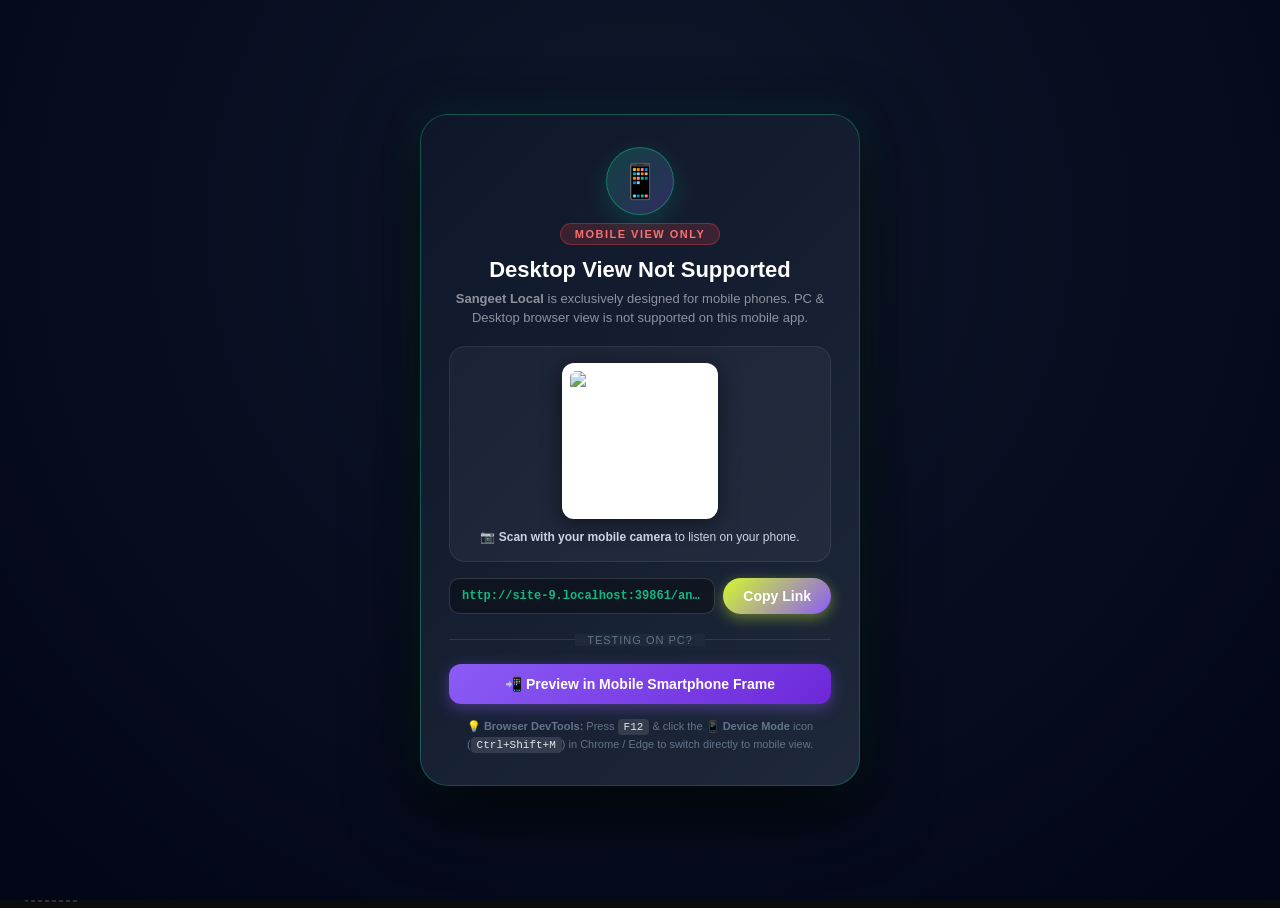
==== commit 432a07ac: "fix(ui): remove lazy splash delay, enlarge and center red beat wave visualizer, fix playing timing b" ====
--- a/android-apk-project/app/src/main/assets/index.html
+++ b/android-apk-project/app/src/main/assets/index.html
@@ -59,7 +59,7 @@
                 <h1 class="splash-app-title">
                     <span class="splash-title-text">Sangeet Local</span>
                 </h1>
-                <p class="splash-tagline">Find your rhythm.</p>
+                <p class="splash-tagline">Refresh with Us</p>
             </div>
 
             <!-- Minimalist Pulse Loader -->
@@ -347,7 +347,7 @@
             <div class="fs-artwork-card" id="fsArtworkCard">
                 <div class="fs-artwork-halo"></div>
                 <img src="icons/icon-192.png" alt="Album Cover" class="fs-cover-art" id="fsCoverArt">
-                <!-- Floating Sound Wave Visualizer on Artwork -->
+                <!-- Floating Sound Wave Visualizer on Artwork (Big, Centered, Glowing Red Beat Wave) -->
                 <div class="fs-artwork-equalizer" id="fsArtworkEqualizer">
                     <span class="fs-eq-bar bar-1"></span>
                     <span class="fs-eq-bar bar-2"></span>
@@ -356,6 +356,10 @@
                     <span class="fs-eq-bar bar-5"></span>
                     <span class="fs-eq-bar bar-6"></span>
                     <span class="fs-eq-bar bar-7"></span>
+                    <span class="fs-eq-bar bar-8"></span>
+                    <span class="fs-eq-bar bar-9"></span>
+                    <span class="fs-eq-bar bar-10"></span>
+                    <span class="fs-eq-bar bar-11"></span>
                 </div>
             </div>
 
@@ -607,7 +611,7 @@
     <script src="js/app.js?v=10.0"></script>
 
     <script>
-        // Splash screen handler: 6 seconds duration on initial launch; never shown again in this session
+        // Splash screen handler: fast & smooth launch (0.8s - 1.0s); never shown again in this session
         (function () {
             var splash = document.getElementById("appSplashScreen");
             if (!splash) return;
@@ -628,7 +632,7 @@
                     }, 300);
                 }
             }
-            setTimeout(dismissSplash, 6000);
+            setTimeout(dismissSplash, 1000);
         })();
     </script>
 
--- a/android-apk-project/app/src/main/assets/css/style.css
+++ b/android-apk-project/app/src/main/assets/css/style.css
@@ -1816,31 +1816,33 @@
     display: none !important;
 }
 
-/* Floating Sound Wave Bars on Artwork (Red beat wave moved to tick mark location) */
+/* Floating Sound Wave Bars on Artwork (Centered, Big, Prominent Glowing Red Beat Wave) */
 .fs-artwork-equalizer {
     position: absolute;
-    bottom: 14px;
-    left: 18px;
+    bottom: 16px;
+    left: 50%;
+    transform: translateX(-50%);
     right: auto;
-    background: rgba(18, 5, 12, 0.85);
-    backdrop-filter: blur(14px);
-    border: 1px solid rgba(255, 60, 60, 0.45);
-    padding: 6px 12px;
-    border-radius: 16px;
+    background: rgba(14, 6, 18, 0.92);
+    backdrop-filter: blur(16px);
+    -webkit-backdrop-filter: blur(16px);
+    border: 1.5px solid rgba(255, 50, 75, 0.65);
+    padding: 8px 18px;
+    border-radius: 26px;
     display: flex;
     align-items: flex-end;
-    gap: 4px;
-    height: 26px;
-    box-shadow: 0 4px 18px rgba(255, 0, 60, 0.35), 0 2px 8px rgba(0, 0, 0, 0.7);
+    gap: 5px;
+    height: 44px;
+    box-shadow: 0 8px 32px rgba(255, 0, 60, 0.45), 0 0 16px rgba(255, 100, 50, 0.35);
     z-index: 10;
 }
 
 .fs-artwork-equalizer .fs-eq-bar {
-    width: 3.5px;
-    border-radius: 3px;
+    width: 4.5px;
+    border-radius: 4px;
     background: linear-gradient(to top, #ff0055 0%, #ff3b30 50%, #ff9500 100%) !important;
-    box-shadow: 0 0 8px rgba(255, 50, 50, 0.85);
-    height: 18px;
+    box-shadow: 0 0 10px rgba(255, 50, 75, 0.95);
+    height: 32px;
     transform: scaleY(0.25);
     transform-origin: bottom;
     transition: transform 0.2s ease;
@@ -1852,40 +1854,17 @@
     animation: fsEqBeat 0.95s ease-in-out infinite alternate;
 }
 
-.fs-artwork-equalizer .bar-1 {
-    animation-delay: 0.1s;
-    animation-duration: 0.75s;
-}
-
-.fs-artwork-equalizer .bar-2 {
-    animation-delay: 0.25s;
-    animation-duration: 1.05s;
-}
-
-.fs-artwork-equalizer .bar-3 {
-    animation-delay: 0.05s;
-    animation-duration: 0.85s;
-}
-
-.fs-artwork-equalizer .bar-4 {
-    animation-delay: 0.35s;
-    animation-duration: 1.15s;
-}
-
-.fs-artwork-equalizer .bar-5 {
-    animation-delay: 0.15s;
-    animation-duration: 0.9s;
-}
-
-.fs-artwork-equalizer .bar-6 {
-    animation-delay: 0.3s;
-    animation-duration: 1.0s;
-}
-
-.fs-artwork-equalizer .bar-7 {
-    animation-delay: 0.2s;
-    animation-duration: 0.8s;
-}
+.fs-artwork-equalizer .bar-1 { animation-delay: 0.1s; animation-duration: 0.75s; }
+.fs-artwork-equalizer .bar-2 { animation-delay: 0.25s; animation-duration: 1.05s; }
+.fs-artwork-equalizer .bar-3 { animation-delay: 0.05s; animation-duration: 0.85s; }
+.fs-artwork-equalizer .bar-4 { animation-delay: 0.35s; animation-duration: 1.15s; }
+.fs-artwork-equalizer .bar-5 { animation-delay: 0.15s; animation-duration: 0.9s; }
+.fs-artwork-equalizer .bar-6 { animation-delay: 0.3s; animation-duration: 1.0s; }
+.fs-artwork-equalizer .bar-7 { animation-delay: 0.2s; animation-duration: 0.8s; }
+.fs-artwork-equalizer .bar-8 { animation-delay: 0.12s; animation-duration: 0.92s; }
+.fs-artwork-equalizer .bar-9 { animation-delay: 0.28s; animation-duration: 1.1s; }
+.fs-artwork-equalizer .bar-10 { animation-delay: 0.08s; animation-duration: 0.82s; }
+.fs-artwork-equalizer .bar-11 { animation-delay: 0.22s; animation-duration: 1.02s; }
 
 @keyframes fsEqBeat {
     0% {
@@ -1893,7 +1872,7 @@
     }
 
     50% {
-        transform: scaleY(0.75);
+        transform: scaleY(0.7);
     }
 
     100% {
@@ -1970,28 +1949,42 @@
 /* Scrubber Timeline Deck */
 .fs-scrubber-deck {
     width: 100%;
-    margin: 10px 0 6px 0;
+    margin: 14px 0 8px 0;
+    position: relative;
+    z-index: 5;
 }
 
 .fs-progress-wrap {
     width: 100%;
     height: 8px;
-    background: rgba(255, 255, 255, 0.45) !important;
+    background: rgba(255, 255, 255, 0.35) !important;
     border: 1px solid rgba(255, 255, 255, 0.75) !important;
-    border-radius: 12px;
+    border-radius: 999px;
     position: relative;
     cursor: pointer;
-    box-shadow: 0 0 10px rgba(255, 255, 255, 0.35);
+    box-shadow: 0 0 12px rgba(255, 255, 255, 0.35);
+    touch-action: none;
+}
+
+/* Expanded touch target for effortless scrubbing on phone touchscreens */
+.fs-progress-wrap::before {
+    content: "";
+    position: absolute;
+    top: -14px;
+    bottom: -14px;
+    left: 0;
+    right: 0;
+    z-index: 1;
 }
 
 .fs-progress-fill {
     height: 100%;
     background: #ffffff !important;
-    border-radius: 12px;
+    border-radius: 999px;
     position: relative;
     width: 0%;
-    box-shadow: 0 0 14px rgba(255, 255, 255, 0.95) !important;
-    transition: width 0.1s linear;
+    box-shadow: 0 0 16px rgba(255, 255, 255, 1) !important;
+    transition: width 0.08s linear;
 }
 
 .fullscreen-player.is-playing .fs-progress-fill {
@@ -2000,26 +1993,32 @@
 
 .fs-progress-thumb {
     position: absolute;
-    right: -8px;
+    right: -9px;
     top: 50%;
     transform: translateY(-50%);
-    width: 16px;
-    height: 16px;
+    width: 18px;
+    height: 18px;
     border-radius: 50%;
     background: #ffffff !important;
-    border: 2px solid #000000;
-    box-shadow: 0 0 14px #ffffff, 0 2px 8px rgba(0, 0, 0, 0.8);
+    border: 2px solid #090d16;
+    box-shadow: 0 0 16px #ffffff, 0 2px 8px rgba(0, 0, 0, 0.9);
+    z-index: 2;
+    transition: transform 0.15s ease;
+}
+
+.fs-progress-wrap:active .fs-progress-thumb {
+    transform: translateY(-50%) scale(1.25);
 }
 
 .fs-timestamps {
     display: flex;
     justify-content: space-between;
-    font-size: 12px;
+    font-size: 13px;
     font-weight: 700;
     font-family: monospace;
     color: #ffffff !important;
-    margin-top: 6px;
-    text-shadow: 0 1px 4px rgba(0, 0, 0, 0.8);
+    margin-top: 8px;
+    text-shadow: 0 1px 4px rgba(0, 0, 0, 0.9);
 }
 
 /* Master Playback Controls Deck */
@@ -2881,27 +2880,27 @@
     .mobile-sound-wave {
         display: inline-flex;
         align-items: flex-end;
-        gap: 2.5px;
-        height: 14px;
+        gap: 3px;
+        height: 18px;
         padding: 0 1px;
         flex-shrink: 0;
     }
 
     .mobile-sound-wave .sw-bar {
-        width: 2.5px;
+        width: 3px;
         border-radius: 2px;
         background: #64748b;
         transform-origin: bottom;
         transform: scaleY(0.25);
-        height: 14px;
+        height: 18px;
         opacity: 0.4;
         transition: transform 0.3s ease, opacity 0.3s ease, background 0.3s ease;
     }
 
     /* When Song is Playing: Sound Wave Moves Continuously */
     .music-player-bar.is-playing .mobile-sound-wave .sw-bar {
-        background: linear-gradient(to top, #7c3aed 0%, #3b82f6 50%, #06b6d4 100%);
-        box-shadow: 0 0 6px rgba(6, 182, 212, 0.75);
+        background: linear-gradient(to top, #ff0055 0%, #ff3b30 50%, #ff9500 100%) !important;
+        box-shadow: 0 0 8px rgba(255, 50, 75, 0.9);
         opacity: 1;
         animation: soundWaveBeat 0.9s ease-in-out infinite alternate;
     }
@@ -3086,29 +3085,51 @@
 
     .progress-bar-wrap {
         flex: 1;
-        height: 5px !important;
-        background: rgba(255, 255, 255, 0.14) !important;
-        border-radius: 10px !important;
+        height: 6px !important;
+        background: rgba(255, 255, 255, 0.35) !important;
+        border: 1px solid rgba(255, 255, 255, 0.6) !important;
+        border-radius: 999px !important;
         position: relative;
+        box-shadow: 0 0 8px rgba(255, 255, 255, 0.3);
+    }
+
+    .progress-bar-wrap::before {
+        content: "";
+        position: absolute;
+        top: -12px;
+        bottom: -12px;
+        left: 0;
+        right: 0;
     }
 
     .progress-fill {
         height: 100%;
-        background: linear-gradient(90deg, #d4f82c 0%, #a3e635 100%) !important;
-        border-radius: 10px !important;
+        background: #ffffff !important;
+        border-radius: 999px !important;
+        box-shadow: 0 0 12px rgba(255, 255, 255, 0.95) !important;
         transition: width 0.1s linear;
     }
 
     .music-player-bar.is-playing .progress-fill {
-        box-shadow: 0 0 10px rgba(212, 248, 44, 0.8) !important;
+        box-shadow: 0 0 12px rgba(255, 255, 255, 1) !important;
     }
 
     .progress-thumb {
         transform: translateY(-50%) scale(1) !important;
-        width: 13px !important;
-        height: 13px !important;
+        width: 14px !important;
+        height: 14px !important;
         background: #ffffff !important;
-        box-shadow: 0 0 10px rgba(6, 182, 212, 0.9), 0 2px 6px rgba(0, 0, 0, 0.7) !important;
+        border: 2px solid #090d16 !important;
+        box-shadow: 0 0 12px #ffffff, 0 2px 6px rgba(0, 0, 0, 0.8) !important;
+    }
+
+    .time-stamp {
+        font-size: 11px !important;
+        font-weight: 700 !important;
+        color: #ffffff !important;
+        font-family: monospace;
+        width: 32px !important;
+        flex-shrink: 0;
     }
 
     .player-right {
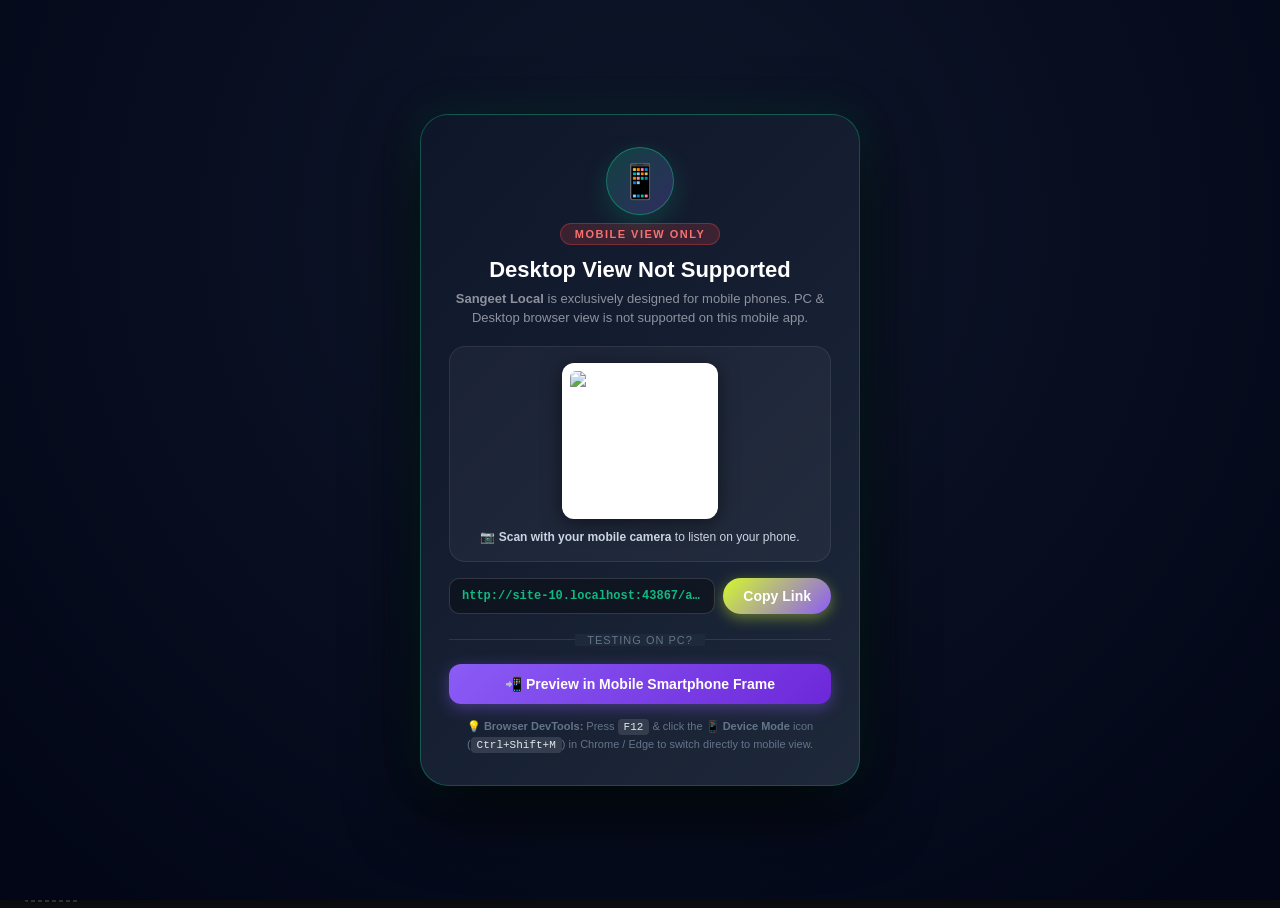
==== commit 04f08c68: "fix: make splash 100% solid fullscreen opaque zero-transparency, remove music play wave from playing" ====
--- a/android-apk-project/app/src/main/assets/index.html
+++ b/android-apk-project/app/src/main/assets/index.html
@@ -22,6 +22,43 @@
         if (sessionStorage.getItem("sangeet_splash_shown") === "true") {
             document.documentElement.classList.add("skip-splash");
         }
+    </script>
+    <style>
+        /* 100% Solid Opaque Fullscreen Splash - Zero Transparency, Zero Glitch */
+        #appSplashScreen {
+            position: fixed !important;
+            top: 0 !important;
+            left: 0 !important;
+            right: 0 !important;
+            bottom: 0 !important;
+            inset: 0 !important;
+            width: 100vw !important;
+            height: 100vh !important;
+            height: 100dvh !important;
+            background-color: #06070b !important;
+            background: #06070b !important;
+            z-index: 99999999 !important;
+            display: flex !important;
+            flex-direction: column !important;
+            align-items: center !important;
+            justify-content: center !important;
+            opacity: 1 !important;
+            overflow: hidden !important;
+            margin: 0 !important;
+            padding: 0 !important;
+            transition: opacity 0.3s cubic-bezier(0.16, 1, 0.3, 1) !important;
+            user-select: none;
+            -webkit-user-select: none;
+        }
+        #appSplashScreen.splash-fade-out {
+            opacity: 0 !important;
+            pointer-events: none !important;
+        }
+        html.skip-splash #appSplashScreen {
+            display: none !important;
+        }
+    </style>
+    <script>
         // Immediate detection if running as Android APK
         (function () {
             var ua = navigator.userAgent || "";
@@ -42,7 +79,8 @@
 
     <!-- ================= MODERN MINIMALIST SPLASH SCREEN ================= -->
     <div id="appSplashScreen" class="app-splash-screen" role="dialog" aria-modal="true"
-        aria-label="Loading Sangeet Local">
+        aria-label="Loading Sangeet Local"
+        style="position: fixed; inset: 0; width: 100vw; height: 100vh; height: 100dvh; background: #06070b; z-index: 99999999; display: flex;">
         <div class="splash-ambient-glow glow-center"></div>
 
         <div class="splash-content">
@@ -343,24 +381,10 @@
 
         <!-- Main Content Area -->
         <div class="fs-main-content">
-            <!-- Hero Album Artwork Card -->
+            <!-- Hero Album Artwork Card (Clean Presentation - Music Wave Removed as Requested) -->
             <div class="fs-artwork-card" id="fsArtworkCard">
                 <div class="fs-artwork-halo"></div>
                 <img src="icons/icon-192.png" alt="Album Cover" class="fs-cover-art" id="fsCoverArt">
-                <!-- Floating Sound Wave Visualizer on Artwork (Big, Centered, Glowing Red Beat Wave) -->
-                <div class="fs-artwork-equalizer" id="fsArtworkEqualizer">
-                    <span class="fs-eq-bar bar-1"></span>
-                    <span class="fs-eq-bar bar-2"></span>
-                    <span class="fs-eq-bar bar-3"></span>
-                    <span class="fs-eq-bar bar-4"></span>
-                    <span class="fs-eq-bar bar-5"></span>
-                    <span class="fs-eq-bar bar-6"></span>
-                    <span class="fs-eq-bar bar-7"></span>
-                    <span class="fs-eq-bar bar-8"></span>
-                    <span class="fs-eq-bar bar-9"></span>
-                    <span class="fs-eq-bar bar-10"></span>
-                    <span class="fs-eq-bar bar-11"></span>
-                </div>
             </div>
 
             <!-- Track Info & Heart Row -->
@@ -432,8 +456,6 @@
                 <div class="fs-lyrics-text" id="fsLyricsText">No lyrics available for this song.</div>
             </div>
         </div>
-
-        <canvas class="fs-visualizer-canvas" id="fsVisualizerCanvas"></canvas>
     </div>
 
     <!-- 6. MOBILE CONNECT QR CODE MODAL -->
--- a/android-apk-project/app/src/main/assets/css/style.css
+++ b/android-apk-project/app/src/main/assets/css/style.css
@@ -166,7 +166,7 @@
 
 body {
     background-color: var(--bg-main);
-    background-image: 
+    background-image:
         radial-gradient(circle at 15% 10%, rgba(139, 92, 246, 0.08) 0%, transparent 45%),
         radial-gradient(circle at 85% 90%, rgba(6, 182, 212, 0.07) 0%, transparent 50%);
     background-attachment: fixed;
@@ -1816,25 +1816,10 @@
     display: none !important;
 }
 
-/* Floating Sound Wave Bars on Artwork (Centered, Big, Prominent Glowing Red Beat Wave) */
-.fs-artwork-equalizer {
-    position: absolute;
-    bottom: 16px;
-    left: 50%;
-    transform: translateX(-50%);
-    right: auto;
-    background: rgba(14, 6, 18, 0.92);
-    backdrop-filter: blur(16px);
-    -webkit-backdrop-filter: blur(16px);
-    border: 1.5px solid rgba(255, 50, 75, 0.65);
-    padding: 8px 18px;
-    border-radius: 26px;
-    display: flex;
-    align-items: flex-end;
-    gap: 5px;
-    height: 44px;
-    box-shadow: 0 8px 32px rgba(255, 0, 60, 0.45), 0 0 16px rgba(255, 100, 50, 0.35);
-    z-index: 10;
+/* Music wave visualizer removed from Playing from Library screen as requested */
+.fs-artwork-equalizer,
+.fs-visualizer-canvas {
+    display: none !important;
 }
 
 .fs-artwork-equalizer .fs-eq-bar {
@@ -1854,17 +1839,60 @@
     animation: fsEqBeat 0.95s ease-in-out infinite alternate;
 }
 
-.fs-artwork-equalizer .bar-1 { animation-delay: 0.1s; animation-duration: 0.75s; }
-.fs-artwork-equalizer .bar-2 { animation-delay: 0.25s; animation-duration: 1.05s; }
-.fs-artwork-equalizer .bar-3 { animation-delay: 0.05s; animation-duration: 0.85s; }
-.fs-artwork-equalizer .bar-4 { animation-delay: 0.35s; animation-duration: 1.15s; }
-.fs-artwork-equalizer .bar-5 { animation-delay: 0.15s; animation-duration: 0.9s; }
-.fs-artwork-equalizer .bar-6 { animation-delay: 0.3s; animation-duration: 1.0s; }
-.fs-artwork-equalizer .bar-7 { animation-delay: 0.2s; animation-duration: 0.8s; }
-.fs-artwork-equalizer .bar-8 { animation-delay: 0.12s; animation-duration: 0.92s; }
-.fs-artwork-equalizer .bar-9 { animation-delay: 0.28s; animation-duration: 1.1s; }
-.fs-artwork-equalizer .bar-10 { animation-delay: 0.08s; animation-duration: 0.82s; }
-.fs-artwork-equalizer .bar-11 { animation-delay: 0.22s; animation-duration: 1.02s; }
+.fs-artwork-equalizer .bar-1 {
+    animation-delay: 0.1s;
+    animation-duration: 0.75s;
+}
+
+.fs-artwork-equalizer .bar-2 {
+    animation-delay: 0.25s;
+    animation-duration: 1.05s;
+}
+
+.fs-artwork-equalizer .bar-3 {
+    animation-delay: 0.05s;
+    animation-duration: 0.85s;
+}
+
+.fs-artwork-equalizer .bar-4 {
+    animation-delay: 0.35s;
+    animation-duration: 1.15s;
+}
+
+.fs-artwork-equalizer .bar-5 {
+    animation-delay: 0.15s;
+    animation-duration: 0.9s;
+}
+
+.fs-artwork-equalizer .bar-6 {
+    animation-delay: 0.3s;
+    animation-duration: 1.0s;
+}
+
+.fs-artwork-equalizer .bar-7 {
+    animation-delay: 0.2s;
+    animation-duration: 0.8s;
+}
+
+.fs-artwork-equalizer .bar-8 {
+    animation-delay: 0.12s;
+    animation-duration: 0.92s;
+}
+
+.fs-artwork-equalizer .bar-9 {
+    animation-delay: 0.28s;
+    animation-duration: 1.1s;
+}
+
+.fs-artwork-equalizer .bar-10 {
+    animation-delay: 0.08s;
+    animation-duration: 0.82s;
+}
+
+.fs-artwork-equalizer .bar-11 {
+    animation-delay: 0.22s;
+    animation-duration: 1.02s;
+}
 
 @keyframes fsEqBeat {
     0% {
@@ -3900,31 +3928,35 @@
    ========================================================================== */
 
 .app-splash-screen {
-    position: fixed;
-    inset: 0;
-    width: 100vw;
-    height: 100vh;
-    height: 100dvh;
-    z-index: 9999999;
-    display: flex;
-    flex-direction: column;
-    align-items: center;
-    justify-content: center;
-    background: #090a0d;
-    background: radial-gradient(ellipse at 50% 35%, rgba(212, 248, 44, 0.08) 0%, rgba(139, 92, 246, 0.06) 40%, #08090c 85%);
-    overflow: hidden;
+    position: fixed !important;
+    top: 0 !important;
+    left: 0 !important;
+    right: 0 !important;
+    bottom: 0 !important;
+    inset: 0 !important;
+    width: 100vw !important;
+    height: 100vh !important;
+    height: 100dvh !important;
+    z-index: 99999999 !important;
+    display: flex !important;
+    flex-direction: column !important;
+    align-items: center !important;
+    justify-content: center !important;
+    background-color: #06070b !important;
+    background: #06070b !important;
+    overflow: hidden !important;
     color: #ffffff;
     user-select: none;
     -webkit-user-select: none;
-    opacity: 1;
-    transition: opacity 0.28s cubic-bezier(0.4, 0, 0.2, 1), transform 0.28s cubic-bezier(0.4, 0, 0.2, 1);
+    opacity: 1 !important;
+    transition: opacity 0.3s cubic-bezier(0.16, 1, 0.3, 1), transform 0.3s ease;
     will-change: opacity, transform;
 }
 
 .app-splash-screen.splash-fade-out {
-    opacity: 0;
-    transform: scale(1.03);
-    pointer-events: none;
+    opacity: 0 !important;
+    transform: scale(1.02);
+    pointer-events: none !important;
 }
 
 .splash-ambient-glow.glow-center {
@@ -3959,6 +3991,7 @@
         opacity: 0;
         transform: translateY(16px) scale(0.97);
     }
+
     100% {
         opacity: 1;
         transform: translateY(0) scale(1);
@@ -4057,15 +4090,27 @@
     animation: pulseDotBeat 1.2s infinite ease-in-out both;
 }
 
-.splash-pulse-dots .p1 { animation-delay: -0.32s; }
-.splash-pulse-dots .p2 { animation-delay: -0.16s; }
-.splash-pulse-dots .p3 { animation-delay: 0s; }
+.splash-pulse-dots .p1 {
+    animation-delay: -0.32s;
+}
+
+.splash-pulse-dots .p2 {
+    animation-delay: -0.16s;
+}
+
+.splash-pulse-dots .p3 {
+    animation-delay: 0s;
+}
 
 @keyframes pulseDotBeat {
-    0%, 80%, 100% {
+
+    0%,
+    80%,
+    100% {
         transform: scale(0.6);
         opacity: 0.4;
     }
+
     40% {
         transform: scale(1.15);
         opacity: 1;
@@ -4493,7 +4538,8 @@
     border-radius: 20px !important;
 }
 
-@media (max-width: 768px), (pointer: coarse) {
+@media (max-width: 768px),
+(pointer: coarse) {
     #queueDrawerModal .modal-content {
         position: fixed !important;
         left: 0 !important;
@@ -4529,7 +4575,8 @@
     box-sizing: border-box !important;
 }
 
-@media (max-width: 768px), (pointer: coarse) {
+@media (max-width: 768px),
+(pointer: coarse) {
     #songDetailsModal .song-details-card {
         position: fixed !important;
         left: 0 !important;
@@ -4965,5 +5012,4 @@
     color: var(--text-dim);
     line-height: 1;
     flex-shrink: 0;
-}
-
+}
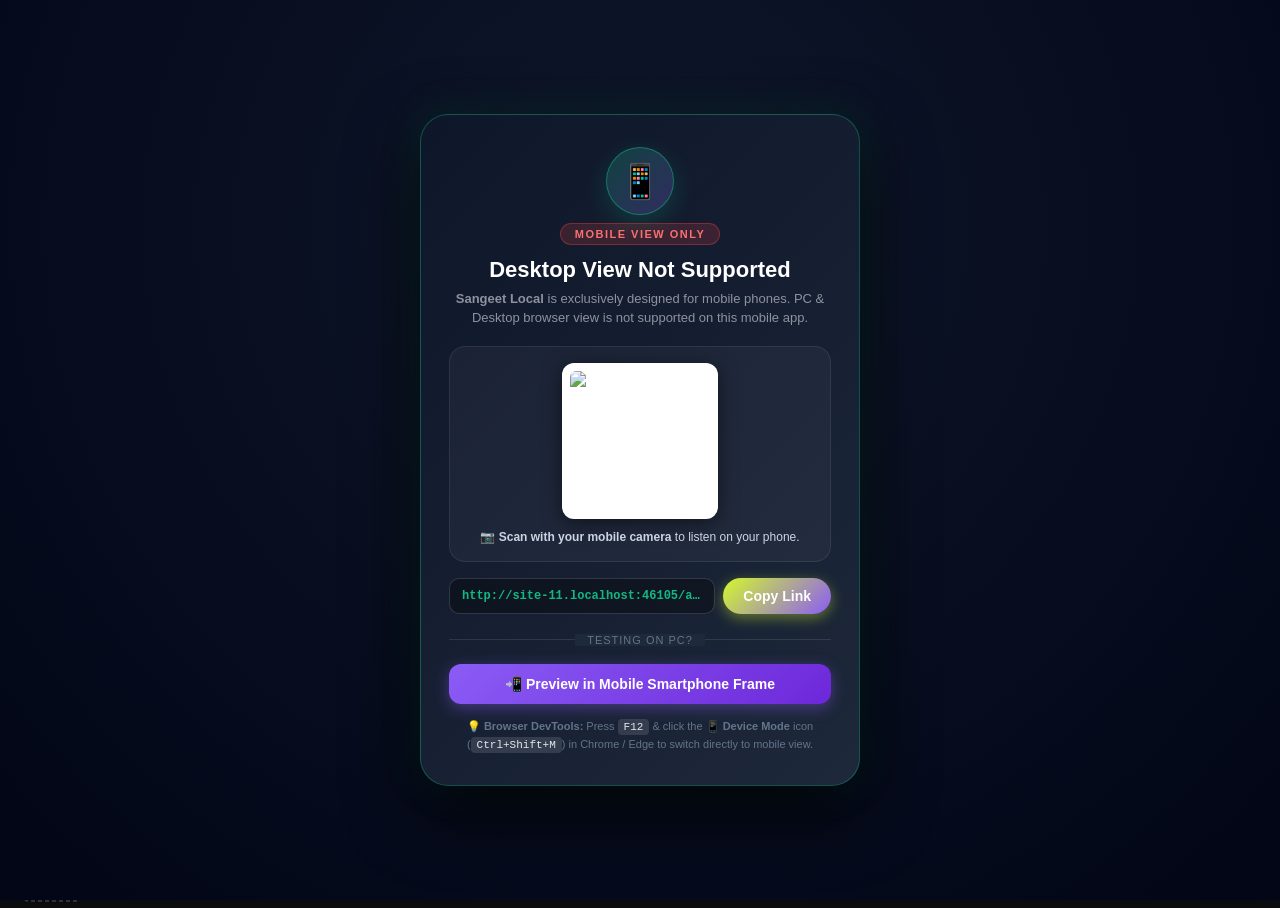
==== commit e9d8755a: "Fix splash screen version and credits, add MediaPlaybackService for background notification drawer" ====
--- a/android-apk-project/app/src/main/assets/index.html
+++ b/android-apk-project/app/src/main/assets/index.html
@@ -50,10 +50,12 @@
             user-select: none;
             -webkit-user-select: none;
         }
+
         #appSplashScreen.splash-fade-out {
             opacity: 0 !important;
             pointer-events: none !important;
         }
+
         html.skip-splash #appSplashScreen {
             display: none !important;
         }
@@ -88,7 +90,8 @@
             <div class="splash-logo-wrap">
                 <div class="splash-logo-halo"></div>
                 <div class="splash-logo-card">
-                    <img src="icons/icon-192.png" alt="Sangeet Local" class="splash-app-icon" onerror="this.onerror=null; this.src='icons/icon-192.png';">
+                    <img src="icons/icon-192.png" alt="Sangeet Local" class="splash-app-icon"
+                        onerror="this.onerror=null; this.src='icons/icon-192.png';">
                 </div>
             </div>
 
@@ -97,7 +100,9 @@
                 <h1 class="splash-app-title">
                     <span class="splash-title-text">Sangeet Local</span>
                 </h1>
+                <div class="splash-version-badge"><span class="splash-badge-dot">●</span> VERSION 2.0.0</div>
                 <p class="splash-tagline">Refresh with Us</p>
+                <p class="splash-creator">Created with ❤️ by Parag (Pinku)</p>
             </div>
 
             <!-- Minimalist Pulse Loader -->
@@ -111,7 +116,7 @@
 
             <!-- Footer Location -->
             <div class="splash-footer">
-                <div class="splash-location">Basugaon • Music Studio</div>
+                <div class="splash-location">Proudly Made with ❤️ in Basugaon</div>
             </div>
         </div>
     </div>
@@ -368,14 +373,19 @@
         <!-- Top Navigation Header -->
         <div class="fs-header">
             <button class="fs-btn-icon" id="btnCloseFullscreen" title="Close Now Playing">
-                <svg viewBox="0 0 24 24" width="26" height="26"><path fill="currentColor" d="M7.41 8.59L12 13.17l4.59-4.58L18 10l-6 6-6-6 1.41-1.41z"/></svg>
+                <svg viewBox="0 0 24 24" width="26" height="26">
+                    <path fill="currentColor" d="M7.41 8.59L12 13.17l4.59-4.58L18 10l-6 6-6-6 1.41-1.41z" />
+                </svg>
             </button>
             <div class="fs-header-center">
                 <span class="fs-header-tag">PLAYING FROM LIBRARY</span>
                 <span class="fs-header-badge" id="fsGenreBadge">🎵 SANGEET v2.0.0</span>
             </div>
             <button class="fs-btn-icon" id="fsBtnOpenEq" title="Audio Equalizer">
-                <svg viewBox="0 0 24 24" width="22" height="22"><path fill="currentColor" d="M3 17v2h6v-2H3zM3 5v2h10V5H3zm10 16v-2h8v-2h-8v-2h-2v6h2zM7 9v2H3v2h4v2h2V9H7zm14 4v-2H11v2h10zm-6-4h2V7h4V5h-4V3h-2v6z"/></svg>
+                <svg viewBox="0 0 24 24" width="22" height="22">
+                    <path fill="currentColor"
+                        d="M3 17v2h6v-2H3zM3 5v2h10V5H3zm10 16v-2h8v-2h-8v-2h-2v6h2zM7 9v2H3v2h4v2h2V9H7zm14 4v-2H11v2h10zm-6-4h2V7h4V5h-4V3h-2v6z" />
+                </svg>
             </button>
         </div>
 
@@ -412,19 +422,28 @@
             <!-- Master Playback Control Deck -->
             <div class="fs-controls-deck">
                 <button class="fs-ctrl-btn fs-btn-subtle" id="fsBtnShuffle" title="Shuffle">
-                    <svg viewBox="0 0 24 24" width="22" height="22"><path fill="currentColor" d="M10.59 9.17L5.41 4 4 5.41l5.17 5.17 1.42-1.41zM14.5 4l2.04 2.04L4 18.59 5.41 20 17.96 7.46 20 9.5V4h-5.5zm.33 9.41l-1.41 1.41 3.13 3.13L14.5 20H20v-5.5l-2.04 2.04-3.13-3.13z"/></svg>
+                    <svg viewBox="0 0 24 24" width="22" height="22">
+                        <path fill="currentColor"
+                            d="M10.59 9.17L5.41 4 4 5.41l5.17 5.17 1.42-1.41zM14.5 4l2.04 2.04L4 18.59 5.41 20 17.96 7.46 20 9.5V4h-5.5zm.33 9.41l-1.41 1.41 3.13 3.13L14.5 20H20v-5.5l-2.04 2.04-3.13-3.13z" />
+                    </svg>
                 </button>
                 <button class="fs-ctrl-btn fs-btn-prev" id="fsBtnPrevious" title="Previous">
-                    <svg viewBox="0 0 24 24" width="28" height="28"><path fill="currentColor" d="M6 6h2v12H6zm3.5 6l8.5 6V6z"/></svg>
+                    <svg viewBox="0 0 24 24" width="28" height="28">
+                        <path fill="currentColor" d="M6 6h2v12H6zm3.5 6l8.5 6V6z" />
+                    </svg>
                 </button>
                 <button class="fs-ctrl-btn fs-btn-play-hero" id="fsBtnPlayPause" title="Play/Pause">
                     <span class="fs-play-icon">▶</span>
                 </button>
                 <button class="fs-ctrl-btn fs-btn-next" id="fsBtnNext" title="Next">
-                    <svg viewBox="0 0 24 24" width="28" height="28"><path fill="currentColor" d="M6 18l8.5-6L6 6v12zM16 6v12h2V6h-2z"/></svg>
+                    <svg viewBox="0 0 24 24" width="28" height="28">
+                        <path fill="currentColor" d="M6 18l8.5-6L6 6v12zM16 6v12h2V6h-2z" />
+                    </svg>
                 </button>
                 <button class="fs-ctrl-btn fs-btn-subtle" id="fsBtnRepeat" title="Repeat">
-                    <svg viewBox="0 0 24 24" width="22" height="22"><path fill="currentColor" d="M7 7h10v3l4-4-4-4v3H5v6h2V7zm10 10H7v-3l-4 4 4 4v-3h12v-6h-2v4z"/></svg>
+                    <svg viewBox="0 0 24 24" width="22" height="22">
+                        <path fill="currentColor" d="M7 7h10v3l4-4-4-4v3H5v6h2V7zm10 10H7v-3l-4 4 4 4v-3h12v-6h-2v4z" />
+                    </svg>
                 </button>
             </div>
 
@@ -535,7 +554,7 @@
                 </div>
                 <button class="modal-close-btn" data-close-modal="songDetailsModal">✕</button>
             </div>
-            
+
             <div class="song-details-grid">
                 <div class="detail-item">
                     <span class="detail-label">Album</span>
--- a/android-apk-project/app/src/main/assets/css/style.css
+++ b/android-apk-project/app/src/main/assets/css/style.css
@@ -4117,15 +4117,46 @@
     }
 }
 
+.splash-version-badge {
+    display: inline-flex;
+    align-items: center;
+    gap: 6px;
+    padding: 3px 12px;
+    border-radius: 999px;
+    background: rgba(212, 248, 44, 0.12);
+    border: 1px solid rgba(212, 248, 44, 0.32);
+    font-size: 11px;
+    font-weight: 700;
+    letter-spacing: 0.8px;
+    color: #d4f82c;
+    text-transform: uppercase;
+    margin-top: 4px;
+    margin-bottom: 2px;
+}
+
+.splash-badge-dot {
+    color: #10b981;
+    font-size: 9px;
+    line-height: 1;
+}
+
+.splash-creator {
+    font-size: 12px;
+    font-weight: 500;
+    color: #94a3b8;
+    margin: 4px 0 0 0;
+    letter-spacing: 0.3px;
+}
+
 .splash-footer {
     padding-top: 12px;
 }
 
 .splash-location {
     font-size: 12px;
-    color: #5d616d;
-    font-weight: 500;
-    letter-spacing: 0.5px;
+    color: #828799;
+    font-weight: 600;
+    letter-spacing: 0.4px;
 }
 
 /* ==========================================================================
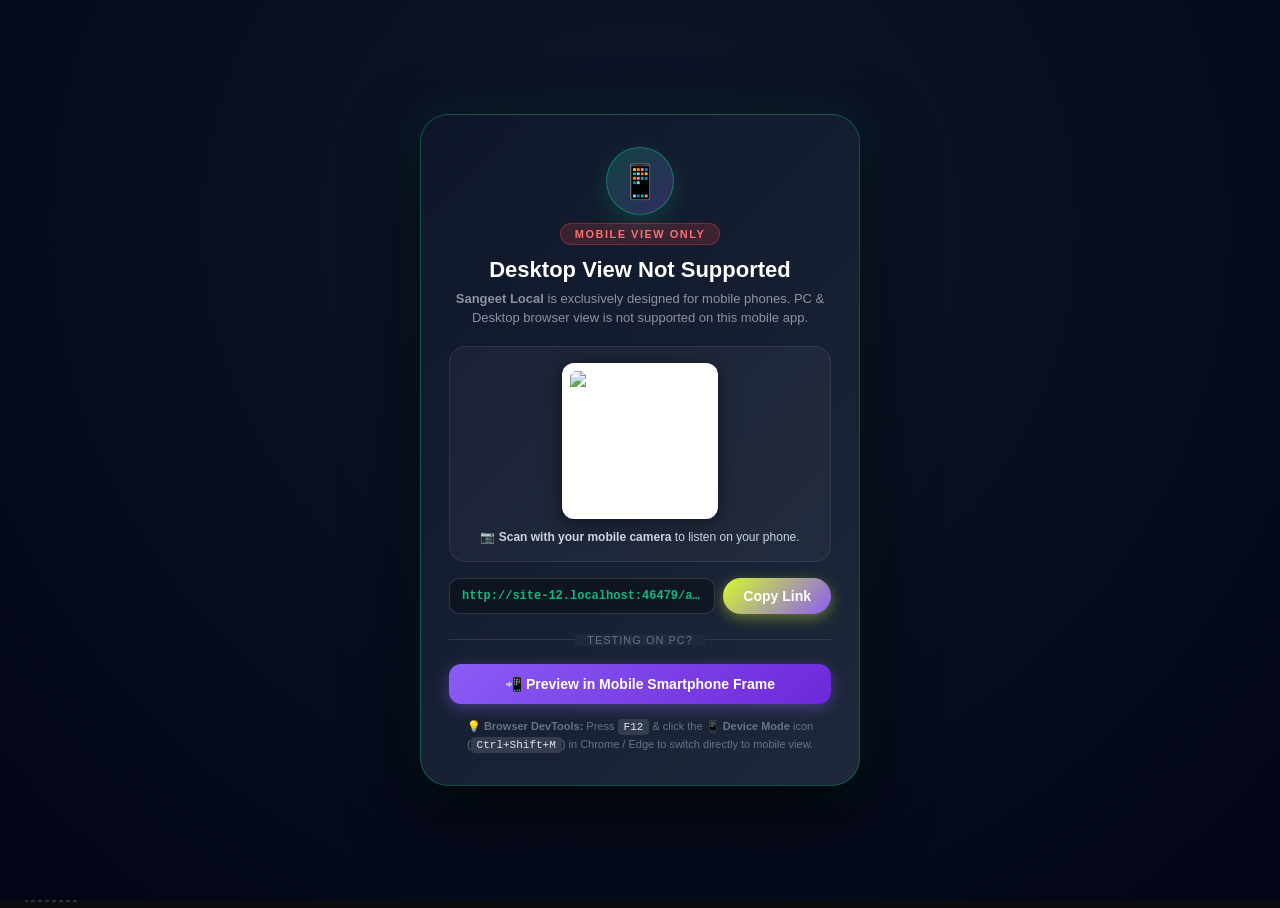
==== commit aeb19c49: "Exact splash design from image, fix category order, 2-step back navigation to Home before exit, Medi" ====
--- a/android-apk-project/app/src/main/assets/index.html
+++ b/android-apk-project/app/src/main/assets/index.html
@@ -79,44 +79,87 @@
 
 <body class="theme-dark">
 
-    <!-- ================= MODERN MINIMALIST SPLASH SCREEN ================= -->
+    <!-- ================= MODERN ANIMATED SPLASH SCREEN (SANGEET LOCAL) ================= -->
     <div id="appSplashScreen" class="app-splash-screen" role="dialog" aria-modal="true"
-        aria-label="Loading Sangeet Local"
-        style="position: fixed; inset: 0; width: 100vw; height: 100vh; height: 100dvh; background: #06070b; z-index: 99999999; display: flex;">
-        <div class="splash-ambient-glow glow-center"></div>
+        aria-label="Loading Sangeet Local">
+        <!-- Ambient Background Lights & Music Waves -->
+        <div class="splash-ambient-glow glow-top"></div>
+        <div class="splash-ambient-glow glow-bottom"></div>
+        <div class="splash-grid-pattern"></div>
 
         <div class="splash-content">
-            <!-- Sleek App Icon with Radiant Aura -->
+            <!-- Animated Soundwave & Music Disc Icon -->
             <div class="splash-logo-wrap">
                 <div class="splash-logo-halo"></div>
-                <div class="splash-logo-card">
-                    <img src="icons/icon-192.png" alt="Sangeet Local" class="splash-app-icon"
-                        onerror="this.onerror=null; this.src='icons/icon-192.png';">
-                </div>
-            </div>
-
-            <!-- App Title & Modern Subtitle -->
+                <div class="splash-logo-ring">
+                    <svg class="splash-logo-svg" viewBox="0 0 100 100" fill="none" xmlns="http://www.w3.org/2000/svg">
+                        <defs>
+                            <linearGradient id="splashGrad" x1="0%" y1="0%" x2="100%" y2="100%">
+                                <stop offset="0%" stop-color="#06b6d4" />
+                                <stop offset="50%" stop-color="#8b5cf6" />
+                                <stop offset="100%" stop-color="#ec4899" />
+                            </linearGradient>
+                            <linearGradient id="waveGrad" x1="0%" y1="100%" x2="0%" y2="0%">
+                                <stop offset="0%" stop-color="#3b82f6" />
+                                <stop offset="50%" stop-color="#8b5cf6" />
+                                <stop offset="100%" stop-color="#06b6d4" />
+                            </linearGradient>
+                        </defs>
+                        <!-- Stylized Vinyl/Sound Wave Disc -->
+                        <circle cx="50" cy="50" r="44" stroke="url(#splashGrad)" stroke-width="2.5"
+                            stroke-dasharray="8 4" class="splash-spin-ring" />
+                        <circle cx="50" cy="50" r="36" stroke="rgba(255, 255, 255, 0.12)" stroke-width="1.5" />
+                        <circle cx="50" cy="50" r="28" fill="rgba(15, 23, 42, 0.85)" stroke="url(#splashGrad)"
+                            stroke-width="2" />
+                        <!-- Sound wave bars inside logo -->
+                        <g class="splash-core-wave">
+                            <rect x="36" y="44" width="3.5" height="12" rx="1.75" fill="url(#waveGrad)"
+                                class="wave-bar wb-1" />
+                            <rect x="43" y="38" width="3.5" height="24" rx="1.75" fill="url(#waveGrad)"
+                                class="wave-bar wb-2" />
+                            <rect x="50" y="32" width="3.5" height="36" rx="1.75" fill="url(#waveGrad)"
+                                class="wave-bar wb-3" />
+                            <rect x="57" y="40" width="3.5" height="20" rx="1.75" fill="url(#waveGrad)"
+                                class="wave-bar wb-4" />
+                            <rect x="64" y="46" width="3.5" height="8" rx="1.75" fill="url(#waveGrad)"
+                                class="wave-bar wb-5" />
+                        </g>
+                    </svg>
+                </div>
+            </div>
+
+            <!-- App Title & Branding -->
             <div class="splash-brand-group">
                 <h1 class="splash-app-title">
                     <span class="splash-title-text">Sangeet Local</span>
                 </h1>
-                <div class="splash-version-badge"><span class="splash-badge-dot">●</span> VERSION 2.0.0</div>
-                <p class="splash-tagline">Refresh with Us</p>
-                <p class="splash-creator">Created with ❤️ by Parag (Pinku)</p>
-            </div>
-
-            <!-- Minimalist Pulse Loader -->
+                <div class="splash-version-tag">
+                    <span class="version-dot"></span>
+                    <span>Version 1.0.0</span>
+                </div>
+                <p class="splash-tagline">Personal & Regional Music Studio</p>
+            </div>
+
+            <!-- Animated Music Beat Equalizer Loading Indicator -->
             <div class="splash-loader-area">
-                <div class="splash-pulse-dots" aria-label="Loading Indicator">
-                    <span class="p-dot p1"></span>
-                    <span class="p-dot p2"></span>
-                    <span class="p-dot p3"></span>
+                <div class="splash-equalizer">
+                    <span class="eq-bar eq-b1"></span>
+                    <span class="eq-bar eq-b2"></span>
+                    <span class="eq-bar eq-b3"></span>
+                    <span class="eq-bar eq-b4"></span>
+                    <span class="eq-bar eq-b5"></span>
+                    <span class="eq-bar eq-b6"></span>
+                    <span class="eq-bar eq-b7"></span>
+                </div>
+                <div class="splash-loading-label">
+                    LOADING<span class="loading-dots"><span class="dot d1">.</span><span class="dot d2">.</span><span class="dot d3">.</span></span>
                 </div>
             </div>
 
             <!-- Footer Location -->
             <div class="splash-footer">
-                <div class="splash-location">Proudly Made with ❤️ in Basugaon</div>
+                <div class="splash-developer">Create or Idea By: <strong>Parag (Pinku)</strong></div>
+                <div class="splash-location">Made with ❤️ in Basugaon</div>
             </div>
         </div>
     </div>
--- a/android-apk-project/app/src/main/assets/css/style.css
+++ b/android-apk-project/app/src/main/assets/css/style.css
@@ -3929,10 +3929,6 @@
 
 .app-splash-screen {
     position: fixed !important;
-    top: 0 !important;
-    left: 0 !important;
-    right: 0 !important;
-    bottom: 0 !important;
     inset: 0 !important;
     width: 100vw !important;
     height: 100vh !important;
@@ -3942,8 +3938,8 @@
     flex-direction: column !important;
     align-items: center !important;
     justify-content: center !important;
-    background-color: #06070b !important;
-    background: #06070b !important;
+    background: #05060d !important;
+    background: radial-gradient(ellipse at 50% 20%, rgba(124, 58, 237, 0.38) 0%, rgba(22, 12, 53, 0.96) 45%, #05060d 85%) !important;
     overflow: hidden !important;
     color: #ffffff;
     user-select: none;
@@ -3955,20 +3951,56 @@
 
 .app-splash-screen.splash-fade-out {
     opacity: 0 !important;
-    transform: scale(1.02);
+    transform: scale(1.03);
+    filter: blur(4px);
     pointer-events: none !important;
 }
 
-.splash-ambient-glow.glow-center {
+/* Ambient Glow Orbs */
+.splash-ambient-glow {
     position: absolute;
-    width: 320px;
-    height: 320px;
     border-radius: 50%;
-    background: radial-gradient(circle, rgba(212, 248, 44, 0.12) 0%, rgba(139, 92, 246, 0.08) 50%, transparent 75%);
-    filter: blur(60px);
     pointer-events: none;
-}
-
+    filter: blur(80px);
+    opacity: 0.6;
+    will-change: transform;
+}
+
+.splash-ambient-glow.glow-top {
+    width: 340px;
+    height: 340px;
+    background: radial-gradient(circle, rgba(139, 92, 246, 0.65) 0%, rgba(79, 70, 229, 0.2) 70%, transparent 100%);
+    top: -60px;
+    left: 50%;
+    transform: translateX(-50%);
+    animation: ambientFloat 8s ease-in-out infinite alternate;
+}
+
+.splash-ambient-glow.glow-bottom {
+    width: 380px;
+    height: 380px;
+    background: radial-gradient(circle, rgba(6, 182, 212, 0.45) 0%, rgba(59, 130, 246, 0.15) 70%, transparent 100%);
+    bottom: -100px;
+    left: 50%;
+    transform: translateX(-50%);
+    animation: ambientFloat 10s ease-in-out infinite alternate-reverse;
+}
+
+@keyframes ambientFloat {
+    from { transform: translateX(-50%) translateY(0); }
+    to { transform: translateX(-50%) translateY(20px); }
+}
+
+.splash-grid-pattern {
+    position: absolute;
+    inset: 0;
+    background-image: radial-gradient(rgba(255, 255, 255, 0.08) 1px, transparent 1px);
+    background-size: 24px 24px;
+    pointer-events: none;
+    opacity: 0.7;
+}
+
+/* Central Content Container */
 .splash-content {
     position: relative;
     z-index: 2;
@@ -3977,10 +4009,10 @@
     align-items: center;
     justify-content: space-between;
     width: 100%;
-    max-width: 360px;
+    max-width: 400px;
     height: 100%;
-    max-height: 520px;
-    padding: 30px 20px;
+    max-height: 560px;
+    padding: 36px 24px 28px;
     box-sizing: border-box;
     text-align: center;
     animation: splashContentEnter 0.6s cubic-bezier(0.16, 1, 0.3, 1) forwards;
@@ -3989,21 +4021,21 @@
 @keyframes splashContentEnter {
     0% {
         opacity: 0;
-        transform: translateY(16px) scale(0.97);
-    }
-
+        transform: translateY(18px) scale(0.96);
+    }
     100% {
         opacity: 1;
         transform: translateY(0) scale(1);
     }
 }
 
+/* Logo Area with Glowing Orbital Ring */
 .splash-logo-wrap {
     position: relative;
-    width: 88px;
-    height: 88px;
+    width: 104px;
+    height: 104px;
     margin-top: auto;
-    margin-bottom: 20px;
+    margin-bottom: 22px;
     display: flex;
     align-items: center;
     justify-content: center;
@@ -4011,44 +4043,68 @@
 
 .splash-logo-halo {
     position: absolute;
-    inset: -12px;
-    border-radius: 28px;
-    background: radial-gradient(circle, rgba(212, 248, 44, 0.35) 0%, rgba(139, 92, 246, 0.2) 60%, transparent 80%);
-    filter: blur(14px);
-    animation: haloPulse 2.5s ease-in-out infinite;
-}
-
-.splash-logo-card {
+    inset: -14px;
+    border-radius: 50%;
+    background: radial-gradient(circle, rgba(124, 58, 237, 0.5) 0%, rgba(6, 182, 212, 0.25) 50%, transparent 75%);
+    filter: blur(16px);
+    animation: haloPulse 3s ease-in-out infinite;
+}
+
+@keyframes haloPulse {
+    0%, 100% { transform: scale(0.95); opacity: 0.6; }
+    50% { transform: scale(1.1); opacity: 0.95; }
+}
+
+.splash-logo-ring {
     position: relative;
-    width: 84px;
-    height: 84px;
-    border-radius: 22px;
-    overflow: hidden;
-    background: #15161b;
-    border: 1px solid rgba(255, 255, 255, 0.12);
-    box-shadow: 0 12px 32px rgba(0, 0, 0, 0.6), 0 0 20px rgba(212, 248, 44, 0.15);
-    display: flex;
-    align-items: center;
-    justify-content: center;
-}
-
-.splash-app-icon {
     width: 100%;
     height: 100%;
-    object-fit: cover;
+    border-radius: 50%;
+    box-shadow: 0 10px 35px rgba(0, 0, 0, 0.7), 0 0 25px rgba(124, 58, 237, 0.35);
+}
+
+.splash-logo-svg {
+    width: 100%;
+    height: 100%;
     display: block;
 }
 
+.splash-spin-ring {
+    transform-origin: 50px 50px;
+    animation: splashRingSpin 14s linear infinite;
+}
+
+@keyframes splashRingSpin {
+    from { transform: rotate(0deg); }
+    to { transform: rotate(360deg); }
+}
+
+.splash-core-wave .wave-bar {
+    transform-origin: 50px 50px;
+    animation: coreWaveBeat 1.2s ease-in-out infinite alternate;
+}
+
+.splash-core-wave .wb-1 { animation-delay: 0.1s; }
+.splash-core-wave .wb-2 { animation-delay: 0.25s; }
+.splash-core-wave .wb-3 { animation-delay: 0.05s; }
+.splash-core-wave .wb-4 { animation-delay: 0.3s; }
+.splash-core-wave .wb-5 { animation-delay: 0.15s; }
+
+@keyframes coreWaveBeat {
+    0% { transform: scaleY(0.7); opacity: 0.75; }
+    100% { transform: scaleY(1.15); opacity: 1; }
+}
+
 .splash-brand-group {
     display: flex;
     flex-direction: column;
     align-items: center;
-    gap: 6px;
-    margin-bottom: 24px;
+    gap: 8px;
+    margin-bottom: 22px;
 }
 
 .splash-app-title {
-    font-size: 30px;
+    font-size: 32px;
     font-weight: 800;
     margin: 0;
     letter-spacing: -0.5px;
@@ -4061,100 +4117,138 @@
     -webkit-text-fill-color: transparent;
 }
 
-.splash-tagline {
-    font-size: 14px;
-    color: #8e929e;
-    margin: 0;
-    font-weight: 500;
-    letter-spacing: 0.2px;
-}
-
-.splash-loader-area {
-    margin-bottom: auto;
-    padding-top: 10px;
-}
-
-.splash-pulse-dots {
-    display: flex;
-    gap: 8px;
-    align-items: center;
-    justify-content: center;
-}
-
-.splash-pulse-dots .p-dot {
-    width: 7px;
-    height: 7px;
-    border-radius: 50%;
-    background: #d4f82c;
-    box-shadow: 0 0 10px rgba(212, 248, 44, 0.6);
-    animation: pulseDotBeat 1.2s infinite ease-in-out both;
-}
-
-.splash-pulse-dots .p1 {
-    animation-delay: -0.32s;
-}
-
-.splash-pulse-dots .p2 {
-    animation-delay: -0.16s;
-}
-
-.splash-pulse-dots .p3 {
-    animation-delay: 0s;
-}
-
-@keyframes pulseDotBeat {
-
-    0%,
-    80%,
-    100% {
-        transform: scale(0.6);
-        opacity: 0.4;
-    }
-
-    40% {
-        transform: scale(1.15);
-        opacity: 1;
-    }
-}
-
-.splash-version-badge {
+.splash-version-tag {
     display: inline-flex;
     align-items: center;
     gap: 6px;
     padding: 3px 12px;
-    border-radius: 999px;
-    background: rgba(212, 248, 44, 0.12);
-    border: 1px solid rgba(212, 248, 44, 0.32);
+    border-radius: 20px;
+    background: rgba(255, 255, 255, 0.06);
+    border: 1px solid rgba(139, 92, 246, 0.4);
     font-size: 11px;
     font-weight: 700;
     letter-spacing: 0.8px;
-    color: #d4f82c;
+    color: #e2e8f0;
     text-transform: uppercase;
-    margin-top: 4px;
-    margin-bottom: 2px;
-}
-
-.splash-badge-dot {
-    color: #10b981;
-    font-size: 9px;
-    line-height: 1;
-}
-
-.splash-creator {
+}
+
+.version-dot {
+    width: 6px;
+    height: 6px;
+    border-radius: 50%;
+    background: #10b981;
+    box-shadow: 0 0 8px #10b981;
+    animation: dotPulse 2s infinite ease-in-out;
+}
+
+@keyframes dotPulse {
+    0%, 100% { opacity: 0.6; transform: scale(0.9); }
+    50% { opacity: 1; transform: scale(1.2); }
+}
+
+.splash-tagline {
+    font-size: 14px;
+    color: #94a3b8;
+    margin: 0;
+    font-weight: 500;
+    letter-spacing: 0.3px;
+}
+
+/* Animated Music Beat Equalizer Loading Indicator */
+.splash-loader-area {
+    display: flex;
+    flex-direction: column;
+    align-items: center;
+    gap: 12px;
+    margin-bottom: auto;
+}
+
+.splash-equalizer {
+    display: flex;
+    align-items: flex-end;
+    justify-content: center;
+    gap: 6px;
+    height: 40px;
+    padding: 4px 10px;
+}
+
+.splash-equalizer .eq-bar {
+    width: 4.5px;
+    border-radius: 3px;
+    background: linear-gradient(to top, #7c3aed 0%, #3b82f6 50%, #06b6d4 100%);
+    box-shadow: 0 0 10px rgba(6, 182, 212, 0.5);
+    transform-origin: bottom;
+    animation: eqMusicBeat 1.1s ease-in-out infinite alternate;
+}
+
+.splash-equalizer .eq-b1 { height: 16px; animation-duration: 0.85s; animation-delay: 0.1s; }
+.splash-equalizer .eq-b2 { height: 26px; animation-duration: 1.05s; animation-delay: 0.25s; }
+.splash-equalizer .eq-b3 { height: 34px; animation-duration: 0.9s; animation-delay: 0.05s; }
+.splash-equalizer .eq-b4 { height: 28px; animation-duration: 1.15s; animation-delay: 0.35s; }
+.splash-equalizer .eq-b5 { height: 36px; animation-duration: 0.8s; animation-delay: 0.15s; }
+.splash-equalizer .eq-b6 { height: 24px; animation-duration: 1.0s; animation-delay: 0.3s; }
+.splash-equalizer .eq-b7 { height: 18px; animation-duration: 0.95s; animation-delay: 0.2s; }
+
+@keyframes eqMusicBeat {
+    0% { transform: scaleY(0.2); opacity: 0.6; }
+    50% { transform: scaleY(0.7); opacity: 0.9; }
+    100% { transform: scaleY(1.3); opacity: 1; box-shadow: 0 0 14px rgba(6, 182, 212, 0.85); }
+}
+
+.splash-loading-label {
     font-size: 12px;
-    font-weight: 500;
+    font-weight: 600;
     color: #94a3b8;
-    margin: 4px 0 0 0;
+    letter-spacing: 2px;
+    text-transform: uppercase;
+    display: flex;
+    align-items: center;
+}
+
+.loading-dots .dot {
+    opacity: 0;
+    display: inline-block;
+    animation: dotsWave 1.4s infinite;
+}
+
+.loading-dots .d1 { animation-delay: 0.0s; }
+.loading-dots .d2 { animation-delay: 0.2s; }
+.loading-dots .d3 { animation-delay: 0.4s; }
+
+@keyframes dotsWave {
+    0%, 20% { opacity: 0; transform: translateY(0); }
+    50% { opacity: 1; transform: translateY(-2px); }
+    80%, 100% { opacity: 0; transform: translateY(0); }
+}
+
+/* Footer: Developed by Parag • Basugaon */
+.splash-footer {
+    display: flex;
+    flex-direction: column;
+    align-items: center;
+    gap: 4px;
+    padding-top: 14px;
+    border-top: 1px solid rgba(255, 255, 255, 0.08);
+    width: 100%;
+}
+
+.splash-developer {
+    font-size: 13px;
+    color: #cbd5e1;
     letter-spacing: 0.3px;
 }
 
-.splash-footer {
-    padding-top: 12px;
+.splash-developer strong {
+    color: #ffffff;
+    font-weight: 700;
+    background: linear-gradient(135deg, #a78bfa, #38bdf8);
+    -webkit-background-clip: text;
+    -webkit-text-fill-color: transparent;
 }
 
 .splash-location {
     font-size: 12px;
-    color: #828799;
+    color: #94a3b8;
     font-weight: 600;
     letter-spacing: 0.4px;
 }
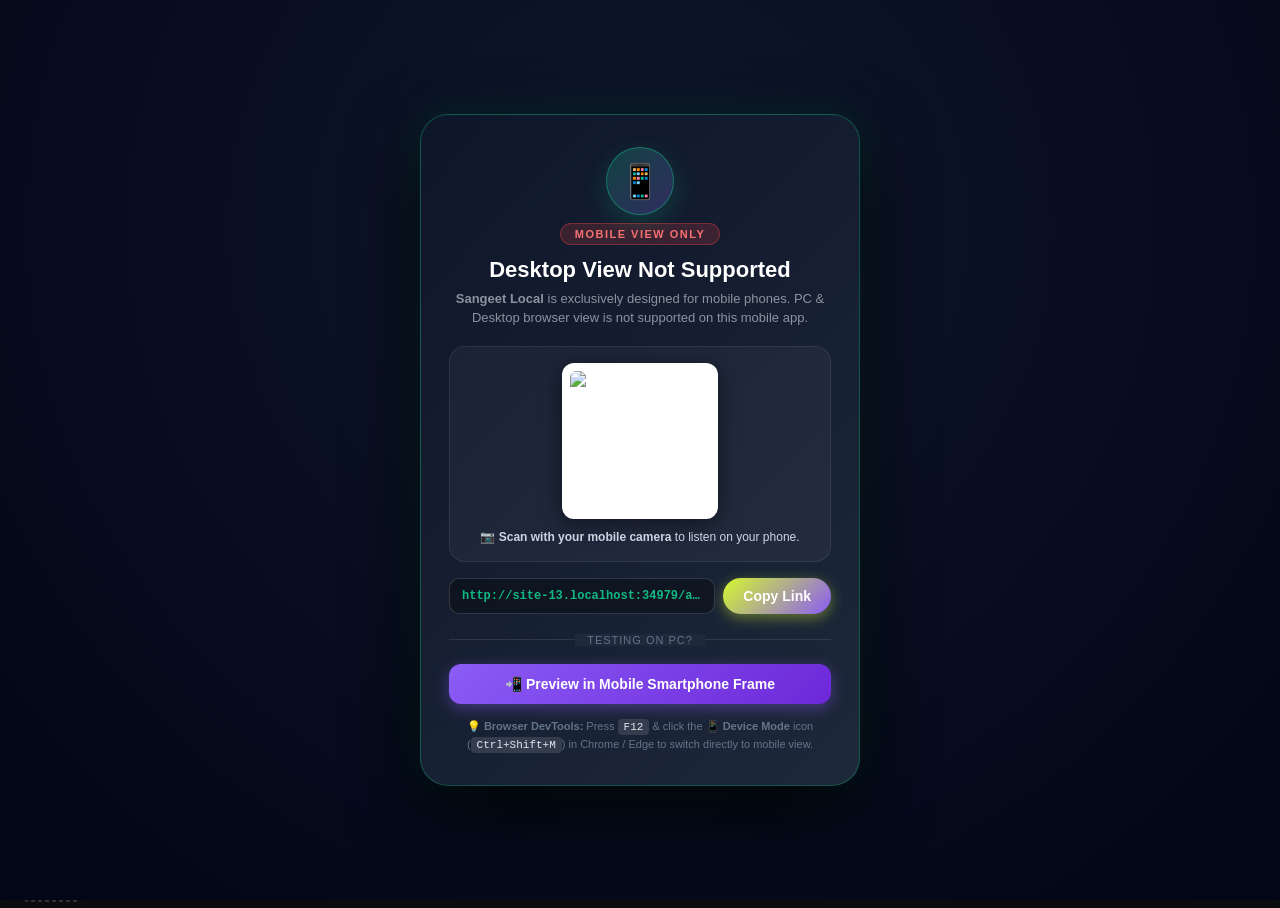
==== commit 7d47b1f3: "Add Mobile Admin Studio web app with Firebase Firestore integration, ID3 tags auto-extraction, cover" ====
--- a/android-apk-project/app/src/main/assets/index.html
+++ b/android-apk-project/app/src/main/assets/index.html
@@ -152,7 +152,8 @@
                     <span class="eq-bar eq-b7"></span>
                 </div>
                 <div class="splash-loading-label">
-                    LOADING<span class="loading-dots"><span class="dot d1">.</span><span class="dot d2">.</span><span class="dot d3">.</span></span>
+                    LOADING<span class="loading-dots"><span class="dot d1">.</span><span class="dot d2">.</span><span
+                            class="dot d3">.</span></span>
                 </div>
             </div>
 
@@ -687,6 +688,8 @@
     <div class="toast-container" id="toastContainer"></div>
 
     <!-- Scripts -->
+    <script src="https://www.gstatic.com/firebasejs/10.7.1/firebase-app-compat.js"></script>
+    <script src="https://www.gstatic.com/firebasejs/10.7.1/firebase-firestore-compat.js"></script>
     <script src="js/db.js?v=10.0"></script>
     <script src="js/id3.js?v=10.0"></script>
     <script src="js/synth.js?v=10.0"></script>
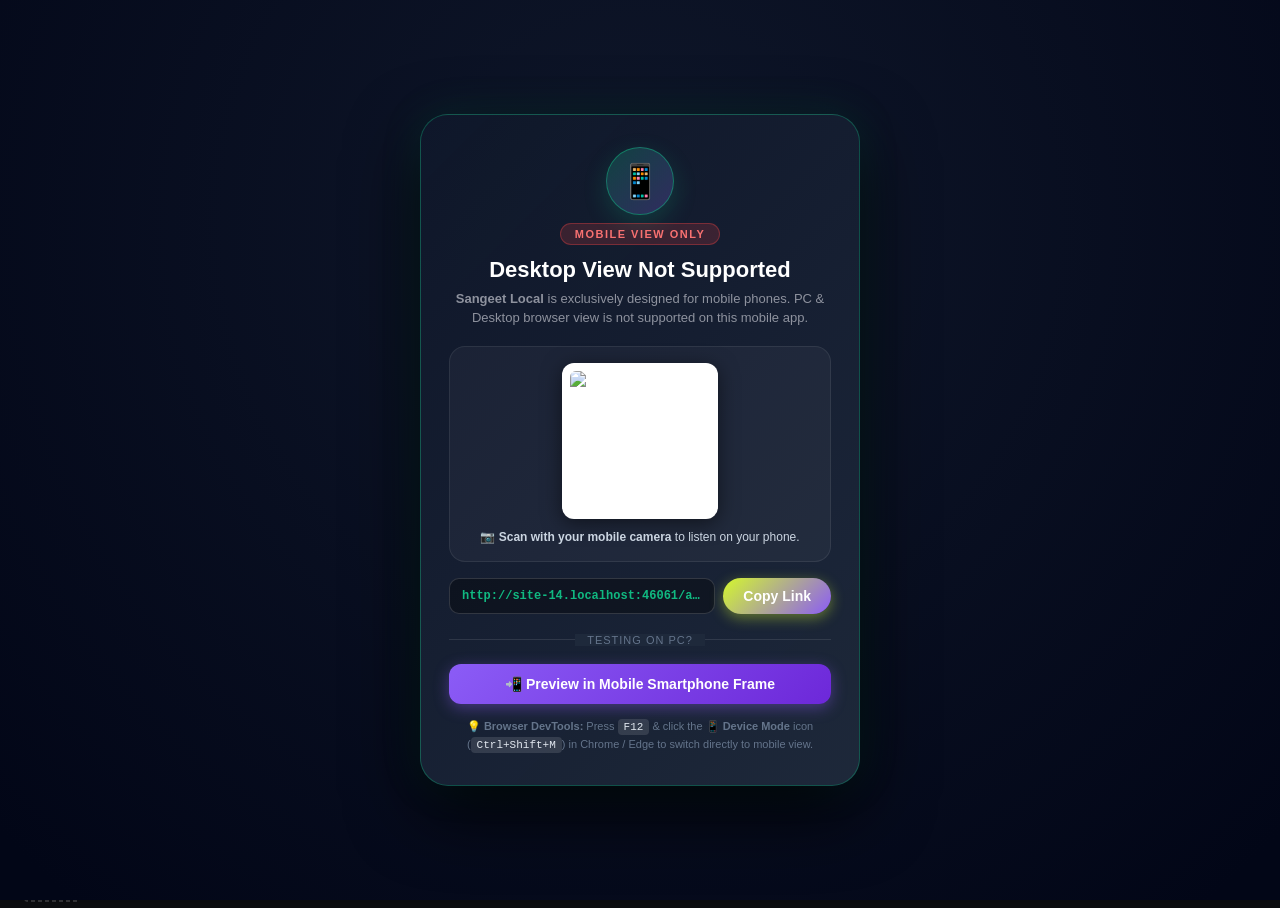
==== commit ed062407: "Fix white screen on first install, fix first-click play bug, fix phone notification bar & wave anima" ====
--- a/android-apk-project/app/src/main/assets/index.html
+++ b/android-apk-project/app/src/main/assets/index.html
@@ -444,7 +444,16 @@
             <!-- Track Info & Heart Row -->
             <div class="fs-info-row">
                 <div class="fs-info-text">
-                    <h2 class="fs-title" id="fsSongTitle">Song Title</h2>
+                    <div style="display:flex; align-items:center; gap:8px;">
+                        <h2 class="fs-title" id="fsSongTitle">Song Title</h2>
+                        <div class="mobile-sound-wave fs-sound-wave" id="fsSoundWave">
+                            <span class="sw-bar sw-1"></span>
+                            <span class="sw-bar sw-2"></span>
+                            <span class="sw-bar sw-3"></span>
+                            <span class="sw-bar sw-4"></span>
+                            <span class="sw-bar sw-5"></span>
+                        </div>
+                    </div>
                     <p class="fs-artist" id="fsSongArtist">Artist Name</p>
                 </div>
                 <button class="fs-like-btn" id="fsLikeBtn" title="Like Song">♥</button>
--- a/android-apk-project/app/src/main/assets/css/style.css
+++ b/android-apk-project/app/src/main/assets/css/style.css
@@ -2906,12 +2906,14 @@
 
     /* Sound Wave Equalizer Widget beside Song Title */
     .mobile-sound-wave {
-        display: inline-flex;
-        align-items: flex-end;
-        gap: 3px;
-        height: 18px;
-        padding: 0 1px;
-        flex-shrink: 0;
+        display: inline-flex !important;
+        align-items: flex-end !important;
+        gap: 3px !important;
+        height: 18px !important;
+        min-width: 26px !important;
+        padding: 0 1px !important;
+        flex-shrink: 0 !important;
+        vertical-align: middle !important;
     }
 
     .mobile-sound-wave .sw-bar {
@@ -2926,36 +2928,48 @@
     }
 
     /* When Song is Playing: Sound Wave Moves Continuously */
-    .music-player-bar.is-playing .mobile-sound-wave .sw-bar {
+    .music-player-bar.is-playing .mobile-sound-wave .sw-bar,
+    .fullscreen-player.is-playing .mobile-sound-wave .sw-bar,
+    body.audio-playing .mobile-sound-wave .sw-bar {
         background: linear-gradient(to top, #ff0055 0%, #ff3b30 50%, #ff9500 100%) !important;
         box-shadow: 0 0 8px rgba(255, 50, 75, 0.9);
-        opacity: 1;
-        animation: soundWaveBeat 0.9s ease-in-out infinite alternate;
-    }
-
-    .music-player-bar.is-playing .mobile-sound-wave .sw-1 {
-        animation-duration: 0.75s;
-        animation-delay: 0.1s;
-    }
-
-    .music-player-bar.is-playing .mobile-sound-wave .sw-2 {
-        animation-duration: 0.95s;
-        animation-delay: 0.25s;
-    }
-
-    .music-player-bar.is-playing .mobile-sound-wave .sw-3 {
-        animation-duration: 0.8s;
-        animation-delay: 0.05s;
-    }
-
-    .music-player-bar.is-playing .mobile-sound-wave .sw-4 {
-        animation-duration: 1.05s;
-        animation-delay: 0.3s;
-    }
-
-    .music-player-bar.is-playing .mobile-sound-wave .sw-5 {
-        animation-duration: 0.85s;
-        animation-delay: 0.15s;
+        opacity: 1 !important;
+        animation: soundWaveBeat 0.9s ease-in-out infinite alternate !important;
+    }
+
+    .music-player-bar.is-playing .mobile-sound-wave .sw-1,
+    .fullscreen-player.is-playing .mobile-sound-wave .sw-1,
+    body.audio-playing .mobile-sound-wave .sw-1 {
+        animation-duration: 0.75s !important;
+        animation-delay: 0.1s !important;
+    }
+
+    .music-player-bar.is-playing .mobile-sound-wave .sw-2,
+    .fullscreen-player.is-playing .mobile-sound-wave .sw-2,
+    body.audio-playing .mobile-sound-wave .sw-2 {
+        animation-duration: 0.95s !important;
+        animation-delay: 0.25s !important;
+    }
+
+    .music-player-bar.is-playing .mobile-sound-wave .sw-3,
+    .fullscreen-player.is-playing .mobile-sound-wave .sw-3,
+    body.audio-playing .mobile-sound-wave .sw-3 {
+        animation-duration: 0.8s !important;
+        animation-delay: 0.05s !important;
+    }
+
+    .music-player-bar.is-playing .mobile-sound-wave .sw-4,
+    .fullscreen-player.is-playing .mobile-sound-wave .sw-4,
+    body.audio-playing .mobile-sound-wave .sw-4 {
+        animation-duration: 1.05s !important;
+        animation-delay: 0.3s !important;
+    }
+
+    .music-player-bar.is-playing .mobile-sound-wave .sw-5,
+    .fullscreen-player.is-playing .mobile-sound-wave .sw-5,
+    body.audio-playing .mobile-sound-wave .sw-5 {
+        animation-duration: 0.85s !important;
+        animation-delay: 0.15s !important;
     }
 
     @keyframes soundWaveBeat {
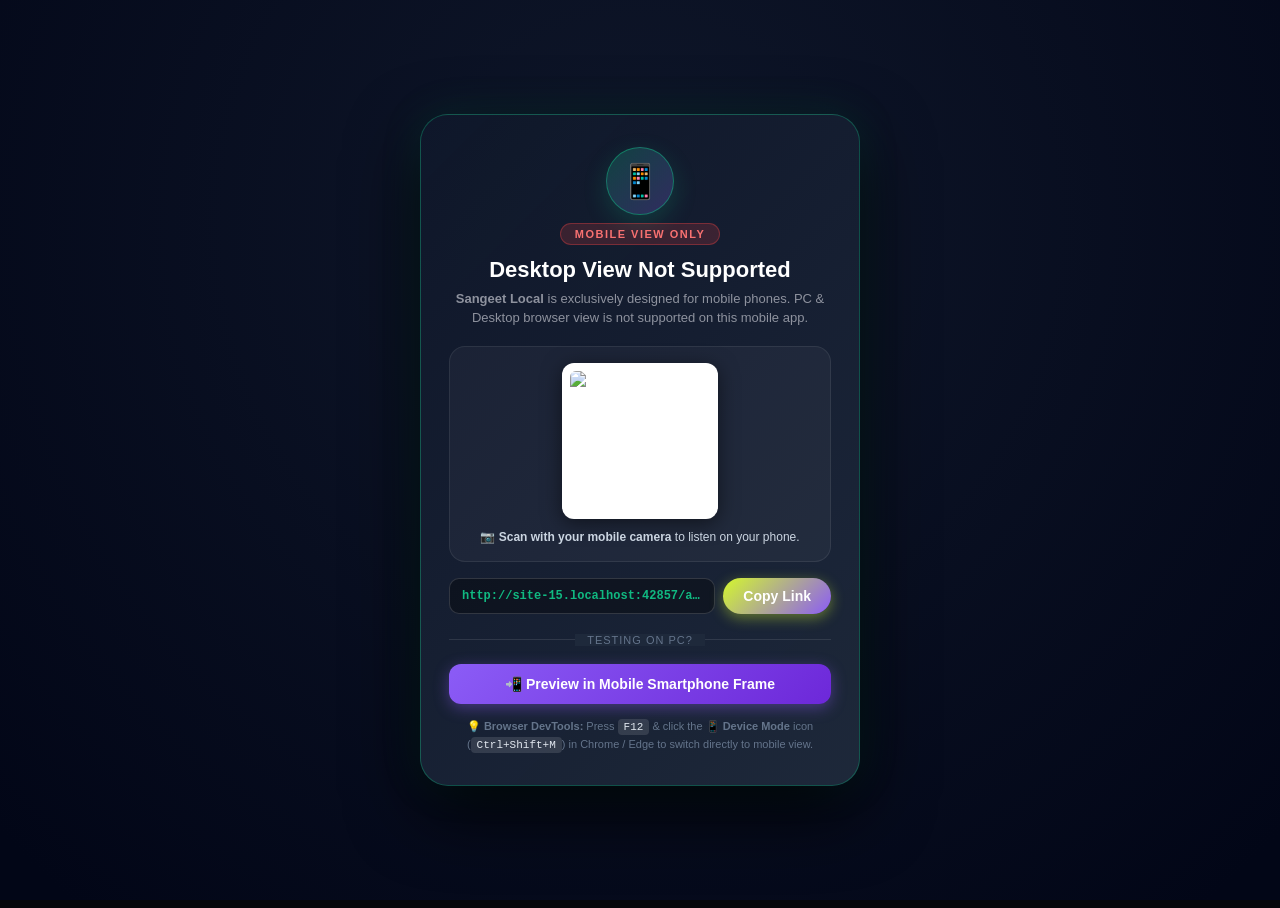
==== commit 340bd239: "Fix splash screen opacity, eliminate white margin, remove offline toast, and update splash branding " ====
--- a/android-apk-project/app/src/main/assets/index.html
+++ b/android-apk-project/app/src/main/assets/index.html
@@ -24,6 +24,11 @@
         }
     </script>
     <style>
+        html {
+            background-color: #06070b !important;
+            background: #06070b !important;
+        }
+
         /* 100% Solid Opaque Fullscreen Splash - Zero Transparency, Zero Glitch */
         #appSplashScreen {
             position: fixed !important;
@@ -32,11 +37,14 @@
             right: 0 !important;
             bottom: 0 !important;
             inset: 0 !important;
-            width: 100vw !important;
+            width: 100% !important;
+            min-width: 100% !important;
+            max-width: 100% !important;
+            height: 100% !important;
             height: 100vh !important;
             height: 100dvh !important;
             background-color: #06070b !important;
-            background: #06070b !important;
+            background: #06070b radial-gradient(ellipse at 50% 20%, rgb(40, 16, 80) 0%, rgb(16, 10, 36) 50%, #06070b 85%) !important;
             z-index: 99999999 !important;
             display: flex !important;
             flex-direction: column !important;
@@ -135,7 +143,7 @@
                 </h1>
                 <div class="splash-version-tag">
                     <span class="version-dot"></span>
-                    <span>Version 1.0.0</span>
+                    <span>Version 2.0.0</span>
                 </div>
                 <p class="splash-tagline">Personal & Regional Music Studio</p>
             </div>
@@ -159,8 +167,8 @@
 
             <!-- Footer Location -->
             <div class="splash-footer">
-                <div class="splash-developer">Create or Idea By: <strong>Parag (Pinku)</strong></div>
-                <div class="splash-location">Made with ❤️ in Basugaon</div>
+                <div class="splash-developer">Created By: <strong>Parag</strong></div>
+                <div class="splash-location">Proudly Made with ❤️ in Basugaon</div>
             </div>
         </div>
     </div>
--- a/android-apk-project/app/src/main/assets/css/style.css
+++ b/android-apk-project/app/src/main/assets/css/style.css
@@ -1,6 +1,16 @@
 /* ==========================================================================
    SANGEET - JioSaavn & Gaana Inspired Personal Music Studio Styles
    ========================================================================== */
+
+html {
+    background-color: #06070b !important;
+    background: #06070b !important;
+    margin: 0 !important;
+    padding: 0 !important;
+    width: 100% !important;
+    max-width: 100% !important;
+    overflow-x: hidden !important;
+}
 
 :root {
     /* Ultra-Modern Electric Lime & Matte Obsidian Theme (Inspired by Modern Audio Design) */
@@ -3944,7 +3954,14 @@
 .app-splash-screen {
     position: fixed !important;
     inset: 0 !important;
-    width: 100vw !important;
+    top: 0 !important;
+    left: 0 !important;
+    right: 0 !important;
+    bottom: 0 !important;
+    width: 100% !important;
+    min-width: 100% !important;
+    max-width: 100% !important;
+    height: 100% !important;
     height: 100vh !important;
     height: 100dvh !important;
     z-index: 99999999 !important;
@@ -3952,8 +3969,8 @@
     flex-direction: column !important;
     align-items: center !important;
     justify-content: center !important;
-    background: #05060d !important;
-    background: radial-gradient(ellipse at 50% 20%, rgba(124, 58, 237, 0.38) 0%, rgba(22, 12, 53, 0.96) 45%, #05060d 85%) !important;
+    background-color: #06070b !important;
+    background: #06070b radial-gradient(ellipse at 50% 20%, rgb(40, 16, 80) 0%, rgb(16, 10, 36) 50%, #06070b 85%) !important;
     overflow: hidden !important;
     color: #ffffff;
     user-select: none;
